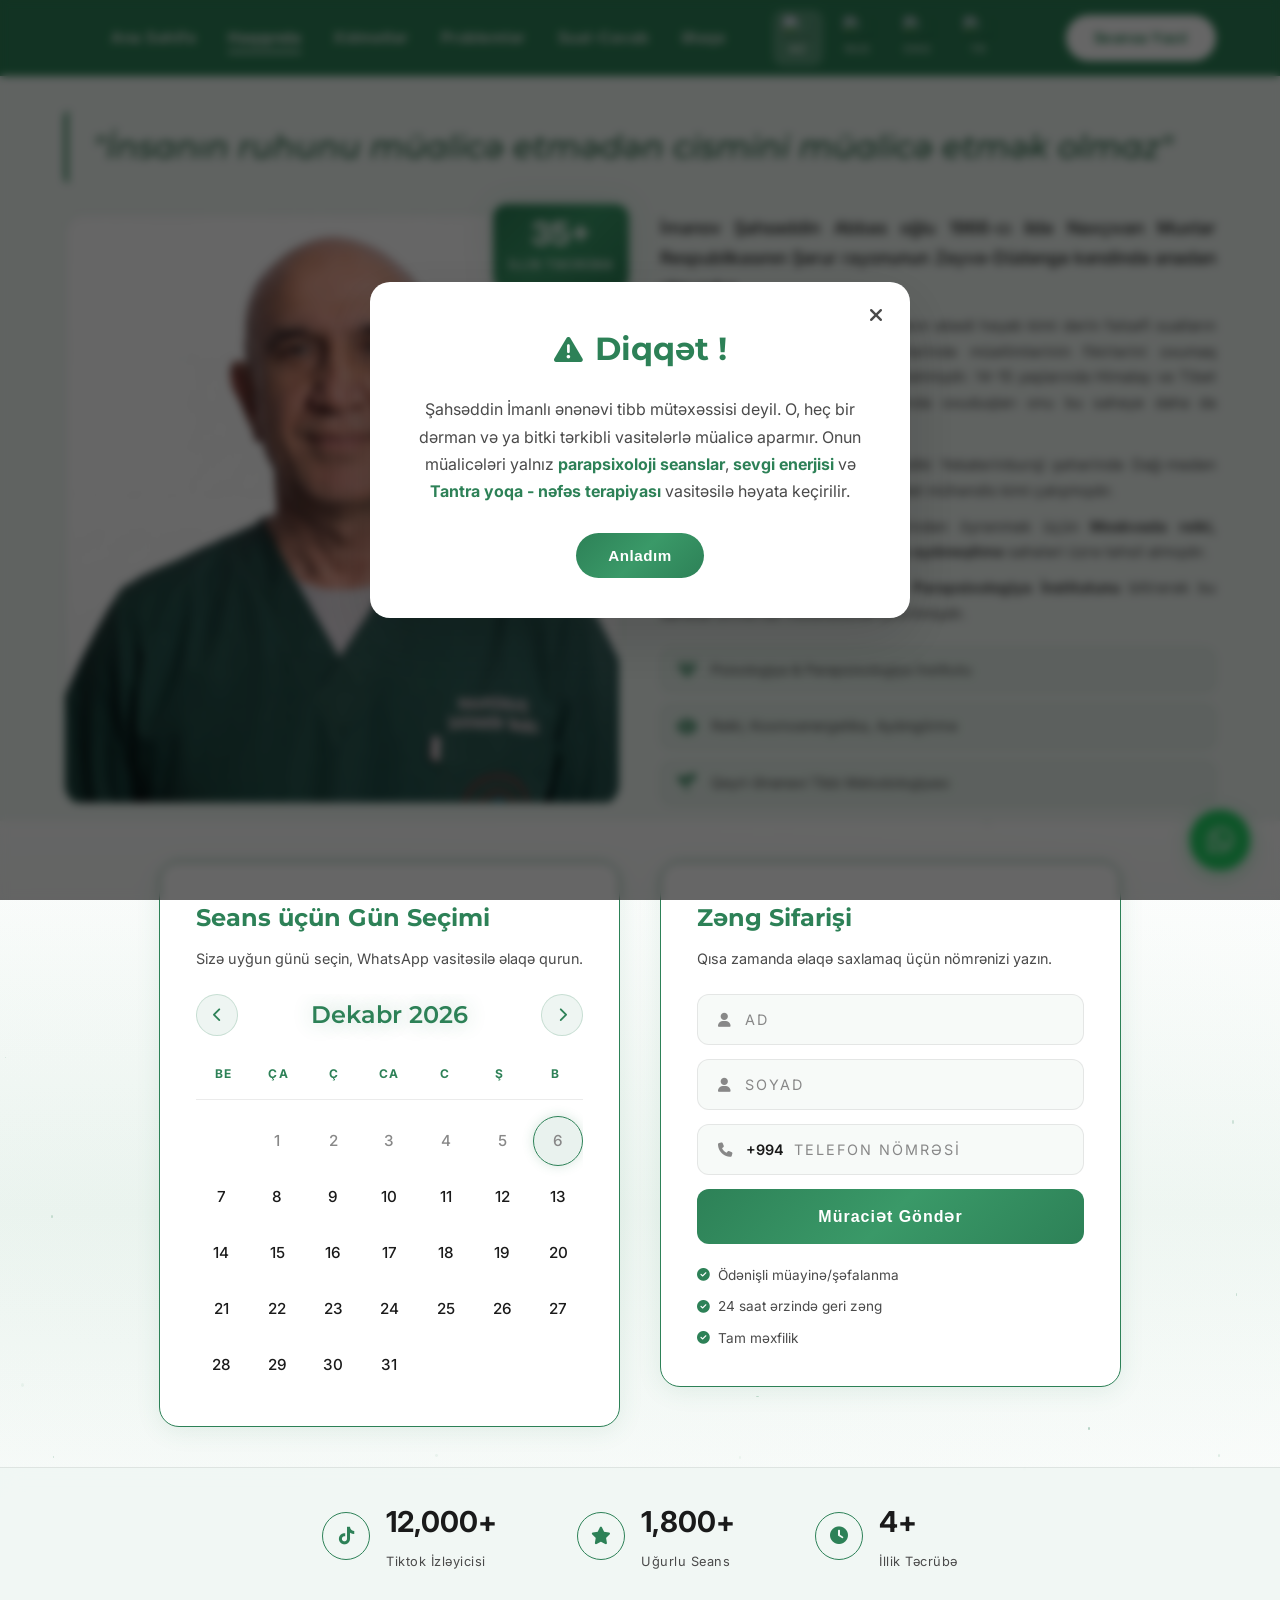
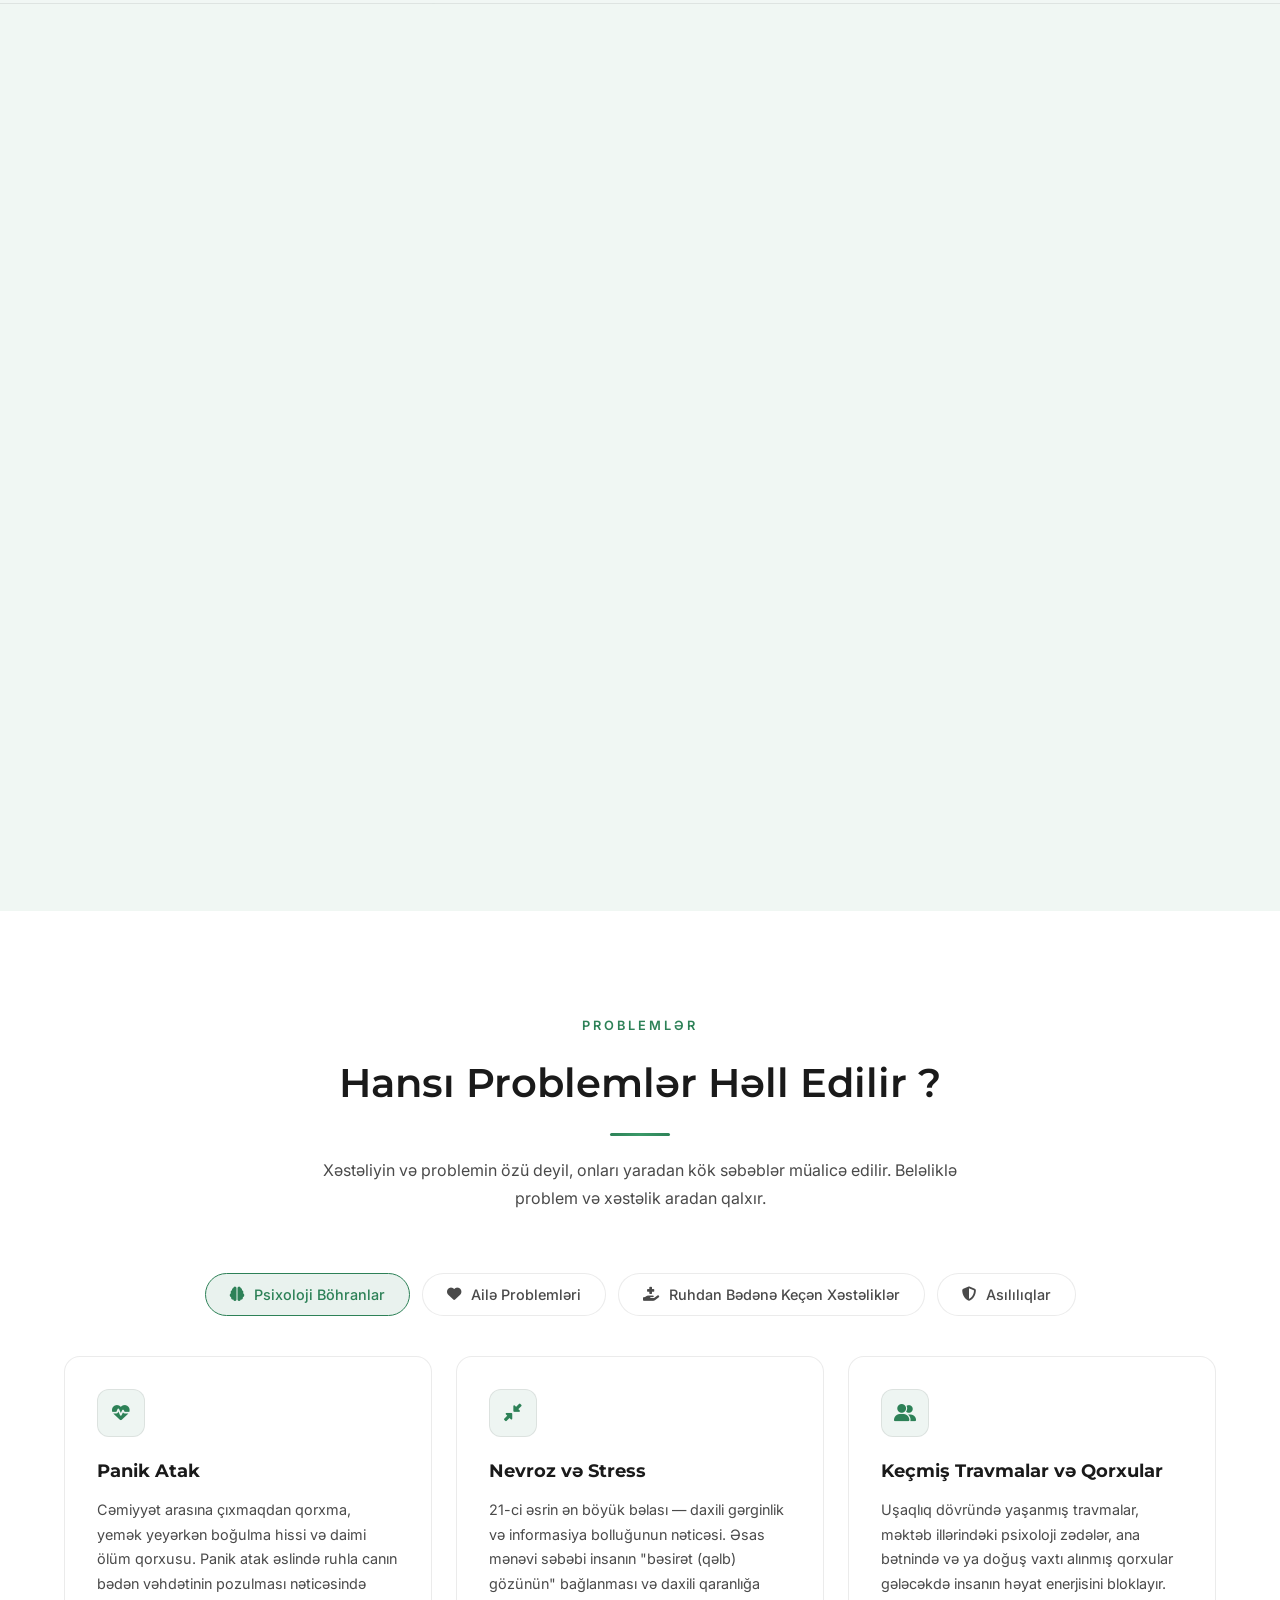
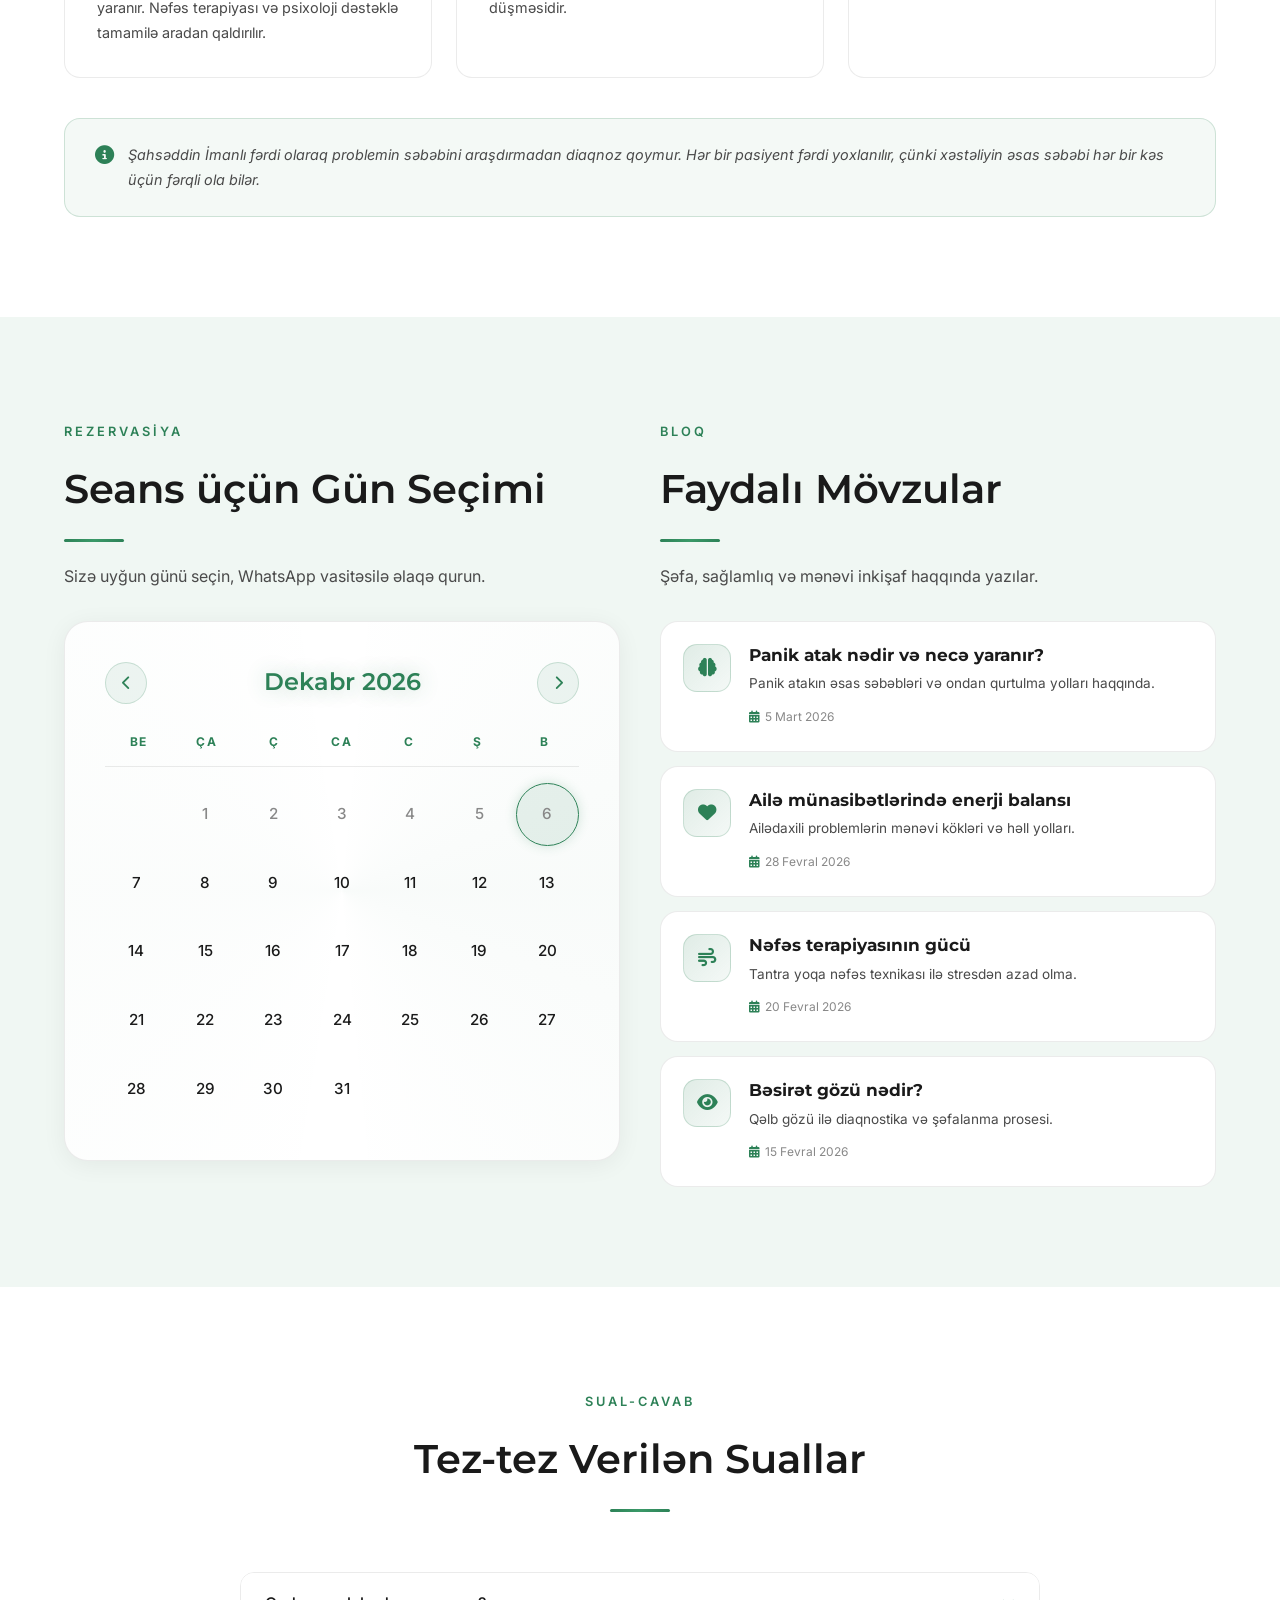
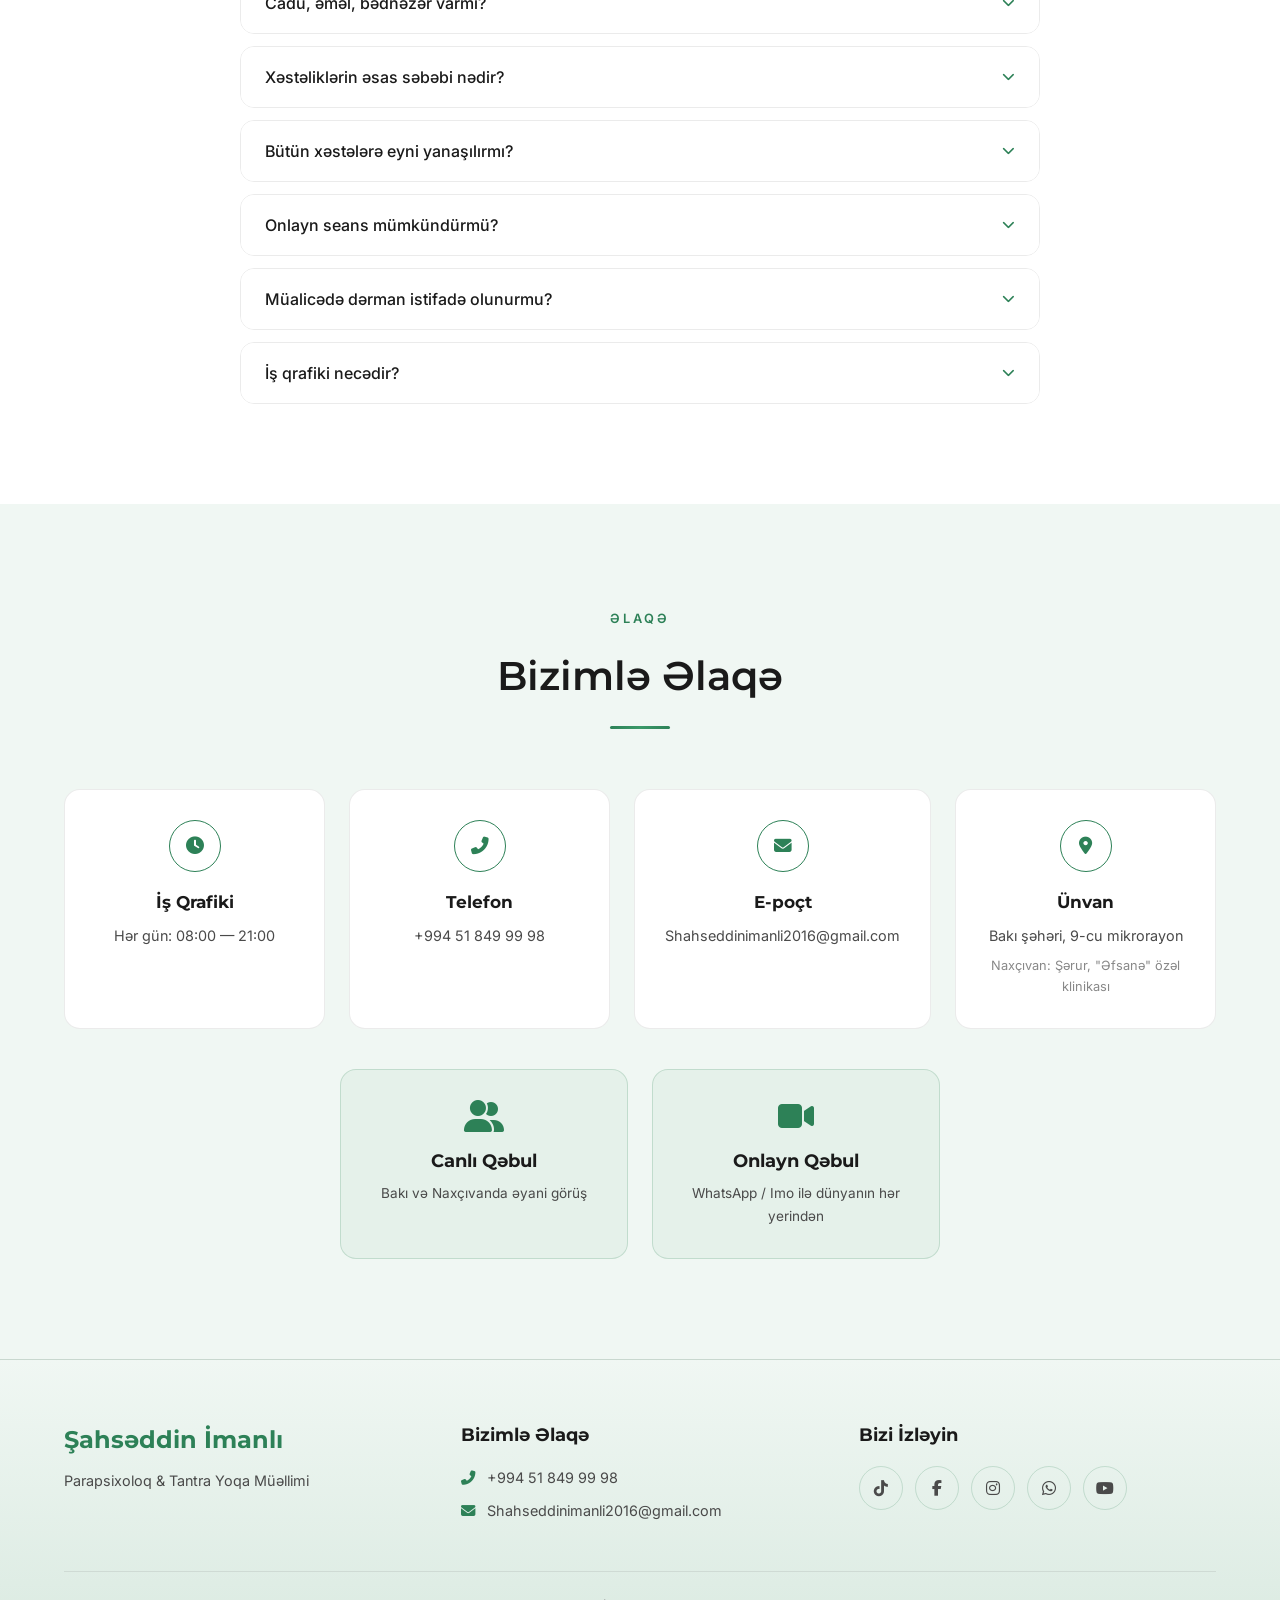
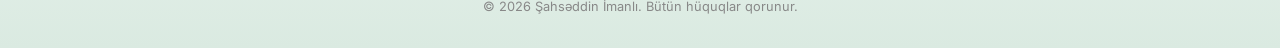
==== index.html @ 9c4740b6 "Fix hero layout: separate container and grid for proper alignment with about section Co-Authored-By:" ====
<!DOCTYPE html>
<html lang="az">
<head>
    <meta charset="UTF-8">
    <meta name="viewport" content="width=device-width, initial-scale=1.0">
    <title>Şahsəddin İmanlı | Parapsixoloq & Tantra Yoqa Müəllimi</title>
    <meta name="description" content="Şahsəddin İmanlı - Parapsixoloq, Psixoloq və Tantra Yoqa mütəxəssisi. İnsanın ruhunu müalicə etmədən cismini müalicə etmək olmaz.">
    <link rel="icon" type="image/png" href="esas-loqo.png">
    <link rel="preconnect" href="https://fonts.googleapis.com">
    <link rel="preconnect" href="https://fonts.gstatic.com" crossorigin>
    <link href="https://fonts.googleapis.com/css2?family=Montserrat:wght@400;500;600;700&family=Inter:wght@300;400;500;600;700&display=swap" rel="stylesheet">
    <link rel="stylesheet" href="https://cdnjs.cloudflare.com/ajax/libs/font-awesome/6.5.1/css/all.min.css">
    <link rel="stylesheet" href="style.css">
</head>
<body>

    <!-- Navbar -->
    <nav class="navbar" id="navbar">
        <div class="container navbar-content">
            <a href="#hero" class="navbar-logo"></a>
            <ul class="navbar-menu" id="navMenu">
                <li><a href="#hero" class="nav-link active" data-i18n="nav_home">Ana Səhifə</a></li>
                <li><a href="#about" class="nav-link" data-i18n="nav_about">Haqqında</a></li>
                <li><a href="#services" class="nav-link" data-i18n="nav_services">Xidmətlər</a></li>
                <li><a href="#problems" class="nav-link" data-i18n="nav_problems">Problemlər</a></li>
                <li><a href="#faq" class="nav-link" data-i18n="nav_faq">Sual-Cavab</a></li>
                <li><a href="#contact" class="nav-link" data-i18n="nav_contact">Əlaqə</a></li>
            </ul>
            <div class="navbar-socials">
                <a href="#" aria-label="TikTok"><i class="fab fa-tiktok"></i></a>
                <a href="#" aria-label="Facebook"><i class="fab fa-facebook-f"></i></a>
                <a href="#" aria-label="Instagram"><i class="fab fa-instagram"></i></a>
                <a href="https://wa.link/wcams9" target="_blank" aria-label="WhatsApp"><i class="fab fa-whatsapp"></i></a>
                <a href="#" aria-label="YouTube"><i class="fab fa-youtube"></i></a>
            </div>
            <!-- Language Switcher -->
            <div class="lang-switcher" id="langSwitcher">
                <div class="lang-option active" data-lang="az">
                    <img src="https://flagcdn.com/w40/az.png" alt="AZ">
                    <span>AZ</span>
                </div>
                <div class="lang-option" data-lang="ru">
                    <img src="https://flagcdn.com/w40/ru.png" alt="RU">
                    <span>RUS</span>
                </div>
                <div class="lang-option" data-lang="en">
                    <img src="https://flagcdn.com/w40/gb.png" alt="EN">
                    <span>ENG</span>
                </div>
                <div class="lang-option" data-lang="tr">
                    <img src="https://flagcdn.com/w40/tr.png" alt="TR">
                    <span>TR</span>
                </div>
            </div>
            <a href="https://wa.link/wcams9" target="_blank" class="btn-session" data-i18n="btn_session">Seansa Yazıl</a>
            <button class="hamburger" id="hamburger" aria-label="Menyu">
                <span></span>
                <span></span>
                <span></span>
            </button>
        </div>
    </nav>

    <!-- About Section -->
    <section class="section about" id="about">
        <div class="container">
            <div class="section-header about-quote-header">
                <p class="about-hero-quote" data-i18n-html="about_quote">"İnsanın ruhunu müalicə etmədən cismini müalicə etmək olmaz"</p>
            </div>
            <div class="about-content">
                <div class="about-image-col">
                    <div class="about-image-frame">
                        <img src="profil sekli 3.png" alt="Şahsəddin İmanlı">
                        <div class="about-image-decoration"></div>
                        <div class="about-badge">
                            <span class="badge-number">35+</span>
                            <span class="badge-text" data-i18n-html="badge_years">İllik Təcrübə</span>
                        </div>
                    </div>
                </div>
                <div class="about-text-col">
                    <p class="about-lead" data-i18n="about_lead">İmanov Şahsəddin Abbas oğlu 1966-cı ildə Naxçıvan Muxtar Respublikasının Şərur rayonunun Zeyvə-Düdəngə kəndində anadan olmuşdur.</p>
                    <p data-i18n="about_p1">Hələ 6-7 yaşlarından etibarən insanın əbədi həyatı kimi dərin fəlsəfi sualların axtarışında olmuşdur. Məktəb illərində müəllimlərinin fikirlərini oxumaq bacarığına malik olsa da, bunu gizlətmişdir. 14-15 yaşlarında Himalay və Tibet yoqlarının uzunömürlülüyü haqqında oxuduqları onu bu sahəyə daha da bağlamışdır.</p>
                    <p data-i18n="about_p2">Əvvəlcə Rusiyanın Sverdlovsk (indiki Yekaterinburq) şəhərində Dağ-mədən institutunda təhsil almış, qısa müddət mühəndis kimi çalışmışdır.</p>
                    <p data-i18n-html="about_p3">Daha sonra mənəvi elmləri dərindən öyrənmək üçün <strong>Moskvada reiki, kosmoenergetika, aydıngörmə və aydıneşitmə</strong> sahələri üzrə təhsil almışdır.</p>
                    <p data-i18n-html="about_p4">Nəhayət, <strong>Bakıda Psixologiya və Parapsixologiya İnstitutunu</strong> bitirərək bu sahədə universal mütəxəssisə çevrilmişdir.</p>
                    <div class="about-highlights">
                        <div class="highlight-item">
                            <span class="highlight-icon">Ψ</span>
                            <span data-i18n="highlight_1">Psixologiya & Parapsixologiya İnstitutu</span>
                        </div>
                        <div class="highlight-item">
                            <i class="fas fa-eye"></i>
                            <span data-i18n="highlight_2">Reiki, Kosmoenergetika, Aydıngörmə</span>
                        </div>
                        <div class="highlight-item">
                            <i class="fas fa-seedling"></i>
                            <span data-i18n="highlight_3">Qeyri-Ənənəvi Tibb Metodologiyası</span>
                        </div>
                    </div>
                </div>
            </div>
        </div>
    </section>

    <!-- Disclaimer Modal -->
    <div class="disclaimer-overlay" id="disclaimerOverlay">
        <div class="disclaimer-modal">
            <button class="disclaimer-close" id="disclaimerClose"><i class="fas fa-times"></i></button>
            <h3 class="disclaimer-title"><i class="fas fa-exclamation-triangle"></i> <span data-i18n="hero_attention">Diqqət !</span></h3>
            <p class="disclaimer-text" data-i18n-html="hero_text">Şahsəddin İmanlı ənənəvi tibb mütəxəssisi deyil. O, heç bir dərman və ya bitki tərkibli vasitələrlə müalicə aparmır. Onun müalicələri yalnız <strong>parapsixoloji seanslar</strong>, <strong>sevgi enerjisi</strong> və <strong>Tantra yoqa - nəfəs terapiyası</strong> vasitəsilə həyata keçirilir.</p>
            <button class="btn btn-primary disclaimer-accept" id="disclaimerAccept"><span data-i18n="disclaimer_accept">Anladım</span></button>
        </div>
    </div>

    <!-- Hero Section -->
    <section class="hero" id="hero">
        <div class="hero-particles" id="particles"></div>
        <div class="container">
            <div class="hero-content">
            <div class="hero-text">
                <div class="hero-calendar-box animate-fade-up">
                    <h3 class="hero-form-title" data-i18n="reservation_title">Seans üçün Gün Seçimi</h3>
                    <p class="hero-form-desc" data-i18n="reservation_desc">Sizə uyğun günü seçin, WhatsApp vasitəsilə əlaqə qurun.</p>
                    <div class="calendar-wrapper hero-calendar">
                        <div class="calendar-header">
                            <button class="calendar-nav" id="heroCalendarPrev"><i class="fas fa-chevron-left"></i></button>
                            <h3 class="calendar-month" id="heroCalendarMonth"></h3>
                            <button class="calendar-nav" id="heroCalendarNext"><i class="fas fa-chevron-right"></i></button>
                        </div>
                        <div class="calendar-weekdays" id="heroCalendarWeekdays">
                            <span data-i18n="cal_mon">BE</span><span data-i18n="cal_tue">ÇA</span><span data-i18n="cal_wed">Ç</span><span data-i18n="cal_thu">CA</span><span data-i18n="cal_fri">C</span><span data-i18n="cal_sat">Ş</span><span data-i18n="cal_sun">B</span>
                        </div>
                        <div class="calendar-days" id="heroCalendarDays"></div>
                    </div>
                </div>
            </div>
            <div class="hero-form animate-fade-up">
                <h3 class="hero-form-title" data-i18n="hero_form_title">Zəng Sifarişi</h3>
                <p class="hero-form-desc" data-i18n="hero_form_desc">Qısa zamanda əlaqə saxlamaq üçün nömrənizi yazın.</p>
                <form class="hero-call-form" id="heroCallForm">
                    <div class="form-group">
                        <div class="input-icon"><i class="fas fa-user"></i></div>
                        <input type="text" name="ad" data-i18n-placeholder="placeholder_name" placeholder="AD" required>
                    </div>
                    <div class="form-group">
                        <div class="input-icon"><i class="fas fa-user"></i></div>
                        <input type="text" name="soyad" data-i18n-placeholder="placeholder_surname" placeholder="SOYAD" required>
                    </div>
                    <div class="form-group">
                        <div class="input-icon"><i class="fas fa-phone"></i></div>
                        <div class="phone-input">
                            <span class="phone-prefix">+994</span>
                            <input type="tel" name="telefon" data-i18n-placeholder="placeholder_phone" placeholder="TELEFON NÖMRƏSİ" required>
                        </div>
                    </div>
                    <button type="submit" class="btn btn-gold btn-full" data-i18n="btn_submit">Müraciət Göndər</button>
                </form>
                <div class="hero-form-features">
                    <span><i class="fas fa-check-circle"></i> <span data-i18n="form_feat_1">Ödənişli müayinə/şəfalanma</span></span>
                    <span><i class="fas fa-check-circle"></i> <span data-i18n="form_feat_2">24 saat ərzində geri zəng</span></span>
                    <span><i class="fas fa-check-circle"></i> <span data-i18n="form_feat_3">Tam məxfilik</span></span>
                </div>
            </div>
            </div>
        </div>
        <!-- Stats -->
        <div class="stats-bar">
            <div class="container stats-content">
                <div class="stat-item animate-fade-up">
                    <div class="stat-icon"><i class="fab fa-tiktok"></i></div>
                    <div class="stat-info">
                        <div class="stat-number-row"><span class="stat-number" data-target="100000">0</span><span class="stat-suffix">+</span></div>
                        <span class="stat-label" data-i18n="stat_tiktok">Tiktok İzləyicisi</span>
                    </div>
                </div>
                <div class="stat-item animate-fade-up delay-1">
                    <div class="stat-icon"><i class="fas fa-star"></i></div>
                    <div class="stat-info">
                        <div class="stat-number-row"><span class="stat-number" data-target="15000">0</span><span class="stat-suffix">+</span></div>
                        <span class="stat-label" data-i18n="stat_sessions">Uğurlu Seans</span>
                    </div>
                </div>
                <div class="stat-item animate-fade-up delay-2">
                    <div class="stat-icon"><i class="fas fa-clock"></i></div>
                    <div class="stat-info">
                        <div class="stat-number-row"><span class="stat-number" data-target="35">0</span><span class="stat-suffix">+</span></div>
                        <span class="stat-label" data-i18n="stat_experience">İllik Təcrübə</span>
                    </div>
                </div>
            </div>
        </div>
    </section>


    <!-- Services Section -->
    <section class="section services" id="services">
        <div class="container">
            <div class="section-header">
                <span class="section-tag" data-i18n="services_tag">Xidmətlər</span>
                <h2 class="section-title" data-i18n="services_title">Müayinə və Müalicə</h2>
                <div class="section-line"></div>
                <p class="section-desc" data-i18n="services_desc">Şahsəddin İmanlı insan orqanizminə üç hissədən ibarət sistem kimi yanaşır:</p>
                <p class="section-desc" data-i18n-html="services_desc2"><strong>Ruh</strong>, <strong>Can</strong> və <strong>Bədən</strong>. Əvvəlcə bəsirət gözü ilə müayinə/diaqnostika aparılır. Ruhun, canın və bədənin problemləri araşdırılır. Daha sonra isə problemləri aradan qaldırmaq üçün şəfa-müalicə seansları təklif olunur. Müalicələr bəsirət gözü ilə aparılır. Ona qəlb gözü də deyirlər.</p>
            </div>
            <div class="services-grid">
                <div class="service-card">
                    <div class="service-icon">
                        <i class="fas fa-spa"></i>
                    </div>
                    <h3 data-i18n="service_1_title">Tantra Yoqa & Nəfəs Terapiyası</h3>
                    <p data-i18n="service_1_desc">Ruhu və canı bədənə bağlayan əsas vasitə nəfəsdir. Nəfəsi idarə etməklə insan bütün bədəninə nəzarət edə, qorxu və blokları aça bilər.</p>
                    <div class="service-glow"></div>
                </div>
                <div class="service-card">
                    <div class="service-icon">
                        <img src="icon 2.png" alt="Çakra" class="service-img-icon">
                    </div>
                    <h3 data-i18n="service_2_title">Çakraların Açılması</h3>
                    <p data-i18n="service_2_desc">Bədəndəki enerji mərkəzləri (çakralar) üzərində işləyirik. Xüsusilə 6-cı çakra — "Bəsirət gözü" və 7-ci çakra — "Tac çakra" (Allahla rabitə) üzərində mənəvi təmizlənmə aparılır.</p>
                    <div class="service-glow"></div>
                </div>
                <div class="service-card">
                    <div class="service-icon">
                        <i class="fas fa-yin-yang"></i>
                    </div>
                    <h3 data-i18n="service_3_title">Səbəb-Nəticə Qanunu</h3>
                    <p data-i18n="service_3_desc">Həyatda təsadüf yoxdur. Bütün xəstəliklərin və uğursuzluqların əsasında Allahla rabitənin qırılması, ailədaxili münaqişələr və genetik problemlər dayanır.</p>
                    <div class="service-glow"></div>
                </div>
            </div>
        </div>
    </section>

    <!-- Problems Section -->
    <section class="section problems" id="problems">
        <div class="container">
            <div class="section-header">
                <span class="section-tag" data-i18n="problems_tag">Problemlər</span>
                <h2 class="section-title" data-i18n="problems_title">Hansı Problemlər Həll Edilir ?</h2>
                <div class="section-line"></div>
                <p class="section-desc" data-i18n="problems_desc">Xəstəliyin və problemin özü deyil, onları yaradan kök səbəblər müalicə edilir. Beləliklə problem və xəstəlik aradan qalxır.</p>
            </div>

            <!-- Problem Category Tabs -->
            <div class="problem-tabs">
                <button class="problem-tab active" data-tab="psixoloji">
                    <i class="fas fa-brain"></i>
                    <span data-i18n="tab_psixoloji">Psixoloji Böhranlar</span>
                </button>
                <button class="problem-tab" data-tab="aile">
                    <i class="fas fa-heart"></i>
                    <span data-i18n="tab_aile">Ailə Problemləri</span>
                </button>
                <button class="problem-tab" data-tab="xestelik">
                    <i class="fas fa-hand-holding-medical"></i>
                    <span data-i18n="tab_xestelik">Ruhdan Bədənə Keçən Xəstəliklər</span>
                </button>
                <button class="problem-tab" data-tab="asililiq">
                    <i class="fas fa-shield-alt"></i>
                    <span data-i18n="tab_asililiq">Asılılıqlar</span>
                </button>
            </div>

            <!-- Tab Contents -->
            <div class="problem-content active" id="tab-psixoloji">
                <div class="problem-cards">
                    <div class="problem-card">
                        <div class="problem-card-icon"><i class="fas fa-heartbeat"></i></div>
                        <h4 data-i18n="problem_panik_title">Panik Atak</h4>
                        <p data-i18n="problem_panik_desc">Cəmiyyət arasına çıxmaqdan qorxma, yemək yeyərkən boğulma hissi və daimi ölüm qorxusu. Panik atak əslində ruhla canın bədən vəhdətinin pozulması nəticəsində yaranır. Nəfəs terapiyası və psixoloji dəstəklə tamamilə aradan qaldırılır.</p>
                    </div>
                    <div class="problem-card">
                        <div class="problem-card-icon"><i class="fas fa-compress-alt"></i></div>
                        <h4 data-i18n="problem_nevroz_title">Nevroz və Stress</h4>
                        <p data-i18n="problem_nevroz_desc">21-ci əsrin ən böyük bəlası — daxili gərginlik və informasiya bolluğunun nəticəsi. Əsas mənəvi səbəbi insanın "bəsirət (qəlb) gözünün" bağlanması və daxili qaranlığa düşməsidir.</p>
                    </div>
                    <div class="problem-card">
                        <div class="problem-card-icon"><i class="fas fa-user-friends"></i></div>
                        <h4 data-i18n="problem_travma_title">Keçmiş Travmalar və Qorxular</h4>
                        <p data-i18n="problem_travma_desc">Uşaqlıq dövründə yaşanmış travmalar, məktəb illərindəki psixoloji zədələr, ana bətnində və ya doğuş vaxtı alınmış qorxular gələcəkdə insanın həyat enerjisini bloklayır.</p>
                    </div>
                </div>
            </div>

            <div class="problem-content" id="tab-aile">
                <div class="problem-cards">
                    <div class="problem-card">
                        <div class="problem-card-icon"><i class="fas fa-heart-broken"></i></div>
                        <h4 data-i18n="problem_xeyanet_title">Xəyanət və Evdən Uzaqlaşma</h4>
                        <p data-i18n="problem_xeyanet_desc">Kişilərin xəyanətinin arxasında evdəki psixoloji təzyiq, dəyər görməmək, cinsi soyuqluq və məsuliyyətdən qaçış dayanır. Bəzən qadın şüuraltı olaraq kişini evdən itələyir. Biz bu energetik boşluqları aradan qaldırırıq.</p>
                    </div>
                    <div class="problem-card">
                        <div class="problem-card-icon"><i class="fas fa-users"></i></div>
                        <h4 data-i18n="problem_qaynana_title">Qaynana-Gəlin Münaqişələri</h4>
                        <p data-i18n="problem_qaynana_desc">Gəlinin öz anası ilə olan uşaqlıq travmalarının gələcəyə daşınması, qaynananın hegemonluq meyli və sərhədlərin aşılması nəticəsində yaranan enerji konfliktidir.</p>
                    </div>
                    <div class="problem-card">
                        <div class="problem-card-icon"><i class="fas fa-eye"></i></div>
                        <h4 data-i18n="problem_guvensizlik_title">Güvənsizlik və Qısqanclıq</h4>
                        <p data-i18n="problem_guvensizlik_desc">Həyat yoldaşının telefonunu yoxlamaq kimi hallar əslində itirmək qorxusundan, uşaqlıq travmalarından və daxili özgüvənsizlikdən irəli gəlir.</p>
                    </div>
                    <div class="problem-card">
                        <div class="problem-card-icon"><i class="fas fa-baby"></i></div>
                        <h4 data-i18n="problem_usaq_title">Uşaqların Psixologiyası</h4>
                        <p data-i18n="problem_usaq_desc">Valideynlərin uşaqların yanında mübahisə etməsi, aqressiv davranması uşaqların gələcək həyatını və daxili dünyasını məhv edir.</p>
                    </div>
                </div>
            </div>

            <div class="problem-content" id="tab-xestelik">
                <div class="problem-cards">
                    <div class="problem-card">
                        <div class="problem-card-icon"><i class="fas fa-user-injured"></i></div>
                        <h4 data-i18n="problem_osteo_title">Osteoxondroz</h4>
                        <p data-i18n="problem_osteo_desc">Boyun, kürək, bel ağrıları — parapsixologiyaya görə sinirlərin paslanmasıdır. Boyun və çiyin ağrıları insanın həyatın yükünü təkbaşına daşımasından yaranır.</p>
                    </div>
                    <div class="problem-card">
                        <div class="problem-card-icon"><i class="fas fa-shoe-prints"></i></div>
                        <h4 data-i18n="problem_ayaq_title">Ayaq və Oynaq Ağrıları</h4>
                        <p data-i18n="problem_ayaq_desc">Sol ayaqdakı keyimələr qadın cinsi ilə, sağ ayaq isə kişi cinsi ilə rabitənin pozulmasını göstərir. Ayaq ağrıları insanın qabağa getmək istəməməsi ilə bağlıdır.</p>
                    </div>
                    <div class="problem-card">
                        <div class="problem-card-icon"><i class="fas fa-diagnoses"></i></div>
                        <h4 data-i18n="problem_mede_title">Mədə-Bağırsaq Xəstəlikləri</h4>
                        <p data-i18n="problem_mede_desc">Mədə ağrıları, xoralar sadəcə yediklərimizdən deyil, "həzm edə bilmədiyimiz" fikirlərdən, stressdən və informasiya bolluğundan yaranır.</p>
                    </div>
                    <div class="problem-card">
                        <div class="problem-card-icon"><i class="fas fa-comment-slash"></i></div>
                        <h4 data-i18n="problem_zob_title">Zob və Boğaz Problemləri</h4>
                        <p data-i18n="problem_zob_desc">İnsanın öz fikrini, sözünü içində boğması, sözünü vaxtında deyə bilməməsi nəticəsində boğaz çakrasında yaranan düyünlərdir.</p>
                    </div>
                    <div class="problem-card">
                        <div class="problem-card-icon"><i class="fas fa-hand-holding-heart"></i></div>
                        <h4 data-i18n="problem_onko_title">Onkoloji Xəstəliklər və Mastopatiya</h4>
                        <p data-i18n="problem_onko_desc">İllərlə içəridə yığılıb qalan qorxu, həsəd, paxıllıq, kin, nifrət və bağışlaya bilməmək duyğusu. İlahi enerji və çakraların təmizlənməsi ilə bədəndəki düyünlərin yox olmasına kömək edirik.</p>
                    </div>
                    <div class="problem-card">
                        <div class="problem-card-icon"><i class="fas fa-low-vision"></i></div>
                        <h4 data-i18n="problem_goz_title">Göz Problemləri</h4>
                        <p data-i18n="problem_goz_desc">Gözlərdə yaranan problemlər əksər hallarda insanın ətrafı görmək istəməməsi və reallıqdan qaçması ilə əlaqədar psixoloji haldır.</p>
                    </div>
                </div>
            </div>

            <div class="problem-content" id="tab-asililiq">
                <div class="problem-cards">
                    <div class="problem-card full-width">
                        <div class="problem-card-icon"><i class="fas fa-wine-bottle"></i></div>
                        <h4 data-i18n="problem_asililiq_title">Zərərli Vərdişlər və Asılılıqlar</h4>
                        <p data-i18n="problem_asililiq_desc">İçki, qumar, siqaret və digər asılılıqlar əslində insanın zəif iradəsindən, həyatla üzləşmək istəməməsindən və məsuliyyətdən qaçışından qaynaqlanır. Biz mənəvi dəstək və terapiya ilə bu qaçışın səbəblərini aradan qaldırır, insanı öz real gücü və iradəsi ilə tanış edirik.</p>
                    </div>
                </div>
            </div>

            <div class="problem-disclaimer">
                <i class="fas fa-info-circle"></i>
                <p data-i18n="problem_disclaimer">Şahsəddin İmanlı fərdi olaraq problemin səbəbini araşdırmadan diaqnoz qoymur. Hər bir pasiyent fərdi yoxlanılır, çünki xəstəliyin əsas səbəbi hər bir kəs üçün fərqli ola bilər.</p>
            </div>
        </div>
    </section>

    <!-- Session Booking & Blog Section -->
    <section class="section call-request" id="call-request">
        <div class="container">
            <div class="calendar-blog-grid">
                <!-- Sol: Təqvim -->
                <div class="calendar-side">
                    <div class="section-header" style="text-align:left;">
                        <span class="section-tag" data-i18n="reservation_tag">Rezervasiya</span>
                        <h2 class="section-title" data-i18n="reservation_title">Seans üçün Gün Seçimi</h2>
                        <div class="section-line" style="margin-left:0;"></div>
                        <p class="section-desc" data-i18n="reservation_desc">Sizə uyğun günü seçin, WhatsApp vasitəsilə əlaqə qurun.</p>
                    </div>
                    <div class="calendar-wrapper">
                        <div class="calendar-header">
                            <button class="calendar-nav" id="calendarPrev"><i class="fas fa-chevron-left"></i></button>
                            <h3 class="calendar-month" id="calendarMonth"></h3>
                            <button class="calendar-nav" id="calendarNext"><i class="fas fa-chevron-right"></i></button>
                        </div>
                        <div class="calendar-weekdays" id="calendarWeekdays">
                            <span data-i18n="cal_mon">BE</span><span data-i18n="cal_tue">ÇA</span><span data-i18n="cal_wed">Ç</span><span data-i18n="cal_thu">CA</span><span data-i18n="cal_fri">C</span><span data-i18n="cal_sat">Ş</span><span data-i18n="cal_sun">B</span>
                        </div>
                        <div class="calendar-days" id="calendarDays"></div>
                    </div>
                </div>
                <!-- Sağ: Bloq -->
                <div class="blog-side">
                    <div class="section-header" style="text-align:left;">
                        <span class="section-tag" data-i18n="blog_tag">Bloq</span>
                        <h2 class="section-title" data-i18n="blog_title">Faydalı Mövzular</h2>
                        <div class="section-line" style="margin-left:0;"></div>
                        <p class="section-desc" data-i18n="blog_desc">Şəfa, sağlamlıq və mənəvi inkişaf haqqında yazılar.</p>
                    </div>
                    <div class="blog-list">
                        <a href="#" class="blog-card">
                            <div class="blog-card-icon"><i class="fas fa-brain"></i></div>
                            <div class="blog-card-content">
                                <h4 data-i18n="blog_1_title">Panik atak nədir və necə yaranır?</h4>
                                <p data-i18n="blog_1_desc">Panik atakın əsas səbəbləri və ondan qurtulma yolları haqqında.</p>
                                <span class="blog-date"><i class="fas fa-calendar-alt"></i> 5 Mart 2026</span>
                            </div>
                            <span class="blog-card-arrow"><i class="fas fa-arrow-right"></i></span>
                        </a>
                        <a href="#" class="blog-card">
                            <div class="blog-card-icon"><i class="fas fa-heart"></i></div>
                            <div class="blog-card-content">
                                <h4 data-i18n="blog_2_title">Ailə münasibətlərində enerji balansı</h4>
                                <p data-i18n="blog_2_desc">Ailədaxili problemlərin mənəvi kökləri və həll yolları.</p>
                                <span class="blog-date"><i class="fas fa-calendar-alt"></i> 28 Fevral 2026</span>
                            </div>
                            <span class="blog-card-arrow"><i class="fas fa-arrow-right"></i></span>
                        </a>
                        <a href="#" class="blog-card">
                            <div class="blog-card-icon"><i class="fas fa-wind"></i></div>
                            <div class="blog-card-content">
                                <h4 data-i18n="blog_3_title">Nəfəs terapiyasının gücü</h4>
                                <p data-i18n="blog_3_desc">Tantra yoqa nəfəs texnikası ilə stresdən azad olma.</p>
                                <span class="blog-date"><i class="fas fa-calendar-alt"></i> 20 Fevral 2026</span>
                            </div>
                            <span class="blog-card-arrow"><i class="fas fa-arrow-right"></i></span>
                        </a>
                        <a href="#" class="blog-card">
                            <div class="blog-card-icon"><i class="fas fa-eye"></i></div>
                            <div class="blog-card-content">
                                <h4 data-i18n="blog_4_title">Bəsirət gözü nədir?</h4>
                                <p data-i18n="blog_4_desc">Qəlb gözü ilə diaqnostika və şəfalanma prosesi.</p>
                                <span class="blog-date"><i class="fas fa-calendar-alt"></i> 15 Fevral 2026</span>
                            </div>
                            <span class="blog-card-arrow"><i class="fas fa-arrow-right"></i></span>
                        </a>
                    </div>
                </div>
            </div>
        </div>
    </section>

    <!-- FAQ Section -->
    <section class="section faq" id="faq">
        <div class="container">
            <div class="section-header">
                <span class="section-tag" data-i18n="faq_tag">Sual-Cavab</span>
                <h2 class="section-title" data-i18n="faq_title">Tez-tez Verilən Suallar</h2>
                <div class="section-line"></div>
            </div>
            <div class="faq-grid">
                <div class="faq-item">
                    <button class="faq-question">
                        <span data-i18n="faq_q1">Cadu, əməl, bədnəzər varmı?</span>
                        <i class="fas fa-chevron-down"></i>
                    </button>
                    <div class="faq-answer">
                        <p data-i18n-html="faq_a1">Şahsəddin bəy bunları qətiyyətlə rədd edir. O bildirir ki, bunlar illüziyadır, insanın özünü təlqin etməsidir (hipnozdur). Bundan qorunmağın tək yolu <strong>"Lə İlahə İlləllah"</strong> zikridir.</p>
                    </div>
                </div>
                <div class="faq-item">
                    <button class="faq-question">
                        <span data-i18n="faq_q2">Xəstəliklərin əsas səbəbi nədir?</span>
                        <i class="fas fa-chevron-down"></i>
                    </button>
                    <div class="faq-answer">
                        <p data-i18n-html="faq_a2">Xəstəliyin kökündə nifrət, kin, paxıllıq, bağışlaya bilməmək və ən əsası <strong>"Allahla rabitənin pozulması"</strong> dayanır.</p>
                    </div>
                </div>
                <div class="faq-item">
                    <button class="faq-question">
                        <span data-i18n="faq_q3">Bütün xəstələrə eyni yanaşılırmı?</span>
                        <i class="fas fa-chevron-down"></i>
                    </button>
                    <div class="faq-answer">
                        <p data-i18n="faq_a3">Hər insanın problemi barmaq izi kimi fərdi və fərqlidir. Tək xəstənin özü yox, onun genetikası və ailə üzvləri də araşdırılır.</p>
                    </div>
                </div>
                <div class="faq-item">
                    <button class="faq-question">
                        <span data-i18n="faq_q4">Onlayn seans mümkündürmü?</span>
                        <i class="fas fa-chevron-down"></i>
                    </button>
                    <div class="faq-answer">
                        <p data-i18n-html="faq_a4">Bəli, dünyanın istənilən yerindən <strong>WhatsApp</strong> və ya <strong>Imo</strong> vasitəsilə onlayn qəbul mümkündür. Enerji məsafə tanımır.</p>
                    </div>
                </div>
                <div class="faq-item">
                    <button class="faq-question">
                        <span data-i18n="faq_q5">Müalicədə dərman istifadə olunurmu?</span>
                        <i class="fas fa-chevron-down"></i>
                    </button>
                    <div class="faq-answer">
                        <p data-i18n="faq_a5">Xeyr, heç bir dərman və ya bitki tərkibli vasitə istifadə edilmir. Şəfalanma yalnız parapsixoloji seanslar, sevgi enerjisi və Tantra yoqa (nəfəs terapiyası) vasitəsilə həyata keçirilir.</p>
                    </div>
                </div>
                <div class="faq-item">
                    <button class="faq-question">
                        <span data-i18n="faq_q6">İş qrafiki necədir?</span>
                        <i class="fas fa-chevron-down"></i>
                    </button>
                    <div class="faq-answer">
                        <p data-i18n-html="faq_a6">Hər gün səhər <strong>08:00</strong>-dən axşam <strong>21:00</strong>-a qədər qəbul aparılır. Həm canlı (əyani), həm də onlayn qəbul mövcuddur.</p>
                    </div>
                </div>
            </div>
        </div>
    </section>

    <!-- Contact Section -->
    <section class="section contact" id="contact">
        <div class="container">
            <div class="section-header">
                <span class="section-tag" data-i18n="contact_tag">Əlaqə</span>
                <h2 class="section-title" data-i18n="contact_title">Bizimlə Əlaqə</h2>
                <div class="section-line"></div>
            </div>
            <div class="contact-grid">
                <div class="contact-card">
                    <div class="contact-icon"><i class="fas fa-clock"></i></div>
                    <h4 data-i18n="contact_schedule_title">İş Qrafiki</h4>
                    <p data-i18n="contact_schedule">Hər gün: 08:00 — 21:00</p>
                </div>
                <div class="contact-card">
                    <div class="contact-icon"><i class="fas fa-phone-alt"></i></div>
                    <h4 data-i18n="contact_phone_title">Telefon</h4>
                    <p><a href="tel:+994518499998">+994 51 849 99 98</a></p>
                </div>
                <div class="contact-card">
                    <div class="contact-icon"><i class="fas fa-envelope"></i></div>
                    <h4 data-i18n="contact_email_title">E-poçt</h4>
                    <p><a href="mailto:Shahseddinimanli2016@gmail.com">Shahseddinimanli2016@gmail.com</a></p>
                </div>
                <div class="contact-card">
                    <div class="contact-icon"><i class="fas fa-map-marker-alt"></i></div>
                    <h4 data-i18n="contact_address_title">Ünvan</h4>
                    <p data-i18n="contact_address">Bakı şəhəri, 9-cu mikrorayon</p>
                    <p class="contact-sub" data-i18n="contact_address_sub">Naxçıvan: Şərur, "Əfsanə" özəl klinikası</p>
                </div>
            </div>
            <div class="contact-formats">
                <div class="format-card">
                    <i class="fas fa-user-friends"></i>
                    <h4 data-i18n="contact_live">Canlı Qəbul</h4>
                    <p data-i18n="contact_live_desc">Bakı və Naxçıvanda əyani görüş</p>
                </div>
                <div class="format-card">
                    <i class="fas fa-video"></i>
                    <h4 data-i18n="contact_online">Onlayn Qəbul</h4>
                    <p data-i18n="contact_online_desc">WhatsApp / Imo ilə dünyanın hər yerindən</p>
                </div>
            </div>
        </div>
    </section>

    <!-- Footer -->
    <footer class="footer">
        <div class="container">
            <div class="footer-content">
                <div class="footer-brand">
                    <h3>Şahsəddin İmanlı</h3>
                    <p data-i18n="footer_subtitle">Parapsixoloq & Tantra Yoqa Müəllimi</p>
                </div>
                <div class="footer-contact">
                    <h4 data-i18n="footer_contact">Bizimlə Əlaqə</h4>
                    <p><i class="fas fa-phone-alt"></i> +994 51 849 99 98</p>
                    <p><i class="fas fa-envelope"></i> Shahseddinimanli2016@gmail.com</p>
                </div>
                <div class="footer-social">
                    <h4 data-i18n="footer_follow">Bizi İzləyin</h4>
                    <div class="social-links">
                        <a href="#" class="social-link" aria-label="TikTok"><i class="fab fa-tiktok"></i></a>
                        <a href="#" class="social-link" aria-label="Facebook"><i class="fab fa-facebook-f"></i></a>
                        <a href="#" class="social-link" aria-label="Instagram"><i class="fab fa-instagram"></i></a>
                        <a href="https://wa.link/wcams9" class="social-link" aria-label="WhatsApp" target="_blank"><i class="fab fa-whatsapp"></i></a>
                        <a href="#" class="social-link" aria-label="YouTube"><i class="fab fa-youtube"></i></a>
                    </div>
                </div>
            </div>
            <div class="footer-bottom">
                <p data-i18n-html="footer_rights">&copy; 2026 Şahsəddin İmanlı. Bütün hüquqlar qorunur.</p>
            </div>
        </div>
    </footer>

    <!-- Floating WhatsApp Button -->
    <a href="https://wa.link/wcams9" target="_blank" class="whatsapp-float" aria-label="WhatsApp ilə əlaqə">
        <i class="fab fa-whatsapp"></i>
        <span class="whatsapp-pulse"></span>
        <span class="whatsapp-pulse delay"></span>
    </a>

    <script src="translations.js"></script>
    <script src="script.js"></script>
</body>
</html>
---- style.css ----
/* ============================================
   ŞAHSƏDDIN İMANLI — Premium Website
   ============================================ */

/* === DISCLAIMER MODAL === */
.disclaimer-overlay {
    position: fixed;
    top: 0;
    left: 0;
    width: 100%;
    height: 100%;
    background: rgba(0, 0, 0, 0.6);
    backdrop-filter: blur(4px);
    z-index: 10000;
    display: flex;
    align-items: center;
    justify-content: center;
    padding: 20px;
}

.disclaimer-overlay.hidden {
    display: none;
}

.disclaimer-modal {
    background: var(--bg-card, #ffffff);
    border-radius: 20px;
    padding: 40px;
    max-width: 540px;
    width: 100%;
    text-align: center;
    position: relative;
    box-shadow: 0 20px 60px rgba(0, 0, 0, 0.15);
    animation: disclaimerFadeIn 0.4s ease;
}

@keyframes disclaimerFadeIn {
    from { opacity: 0; transform: scale(0.9) translateY(20px); }
    to { opacity: 1; transform: scale(1) translateY(0); }
}

.disclaimer-close {
    position: absolute;
    top: 16px;
    right: 16px;
    background: none;
    border: none;
    font-size: 1.2rem;
    color: var(--text-secondary, #666);
    cursor: pointer;
    width: 36px;
    height: 36px;
    border-radius: 50%;
    display: flex;
    align-items: center;
    justify-content: center;
    transition: all 0.3s;
}

.disclaimer-close:hover {
    background: rgba(0, 0, 0, 0.08);
    color: var(--text-primary, #333);
}

.disclaimer-title {
    font-family: var(--font-display);
    font-size: 2rem;
    color: var(--gold, #2d8157);
    margin-bottom: 20px;
    display: flex;
    align-items: center;
    justify-content: center;
    gap: 12px;
}

.disclaimer-title i {
    font-size: 1.8rem;
}

.disclaimer-text {
    font-size: 1rem;
    color: var(--text-secondary, #666);
    line-height: 1.7;
    margin-bottom: 28px;
}

.disclaimer-text strong {
    color: var(--gold, #2d8157);
}

.disclaimer-accept {
    padding: 14px 48px;
    font-size: 1rem;
}

@media (max-width: 480px) {
    .disclaimer-modal {
        padding: 28px 20px;
    }
    .disclaimer-title {
        font-size: 1.5rem;
    }
    .disclaimer-text {
        font-size: 0.9rem;
    }
}

/* === HERO CALENDAR BOX === */
.hero-calendar-box {
    background: var(--bg-card, #ffffff);
    border: 1px solid var(--border-color-light);
    border-radius: 20px;
    padding: 36px;
    box-shadow: 0 4px 24px rgba(0, 0, 0, 0.06);
    width: 100%;
    box-sizing: border-box;
}

.hero-calendar-box .calendar-wrapper {
    padding: 0;
    border: none;
    box-shadow: none;
    border-radius: 0;
}

.hero-calendar-box .calendar-wrapper::before {
    display: none;
}

.hero-calendar-box,
.hero .hero-form {
    border: 1.5px solid var(--gold);
    box-shadow: 0 4px 24px rgba(45, 129, 87, 0.1);
}

/* === RESET & BASE === */
*, *::before, *::after {
    margin: 0;
    padding: 0;
    box-sizing: border-box;
}

:root {
    --bg-primary: #ffffff;
    --bg-secondary: #f0f7f3;
    --bg-card: #ffffff;
    --bg-card-hover: #e8f2ec;
    --gold: #2d8157;
    --gold-light: #3a9968;
    --gold-dark: #1f5e3d;
    --text-primary: #1a1a1a;
    --text-secondary: #4a4a4a;
    --text-muted: #888888;
    --border-color: rgba(45, 129, 87, 0.2);
    --border-color-light: rgba(0, 0, 0, 0.08);
    --gradient-gold: linear-gradient(135deg, #2d8157, #3a9968, #2d8157);
    --gradient-bg: linear-gradient(180deg, #ffffff 0%, #f0f7f3 50%, #ffffff 100%);
    --shadow-gold: 0 0 30px rgba(45, 129, 87, 0.15);
    --shadow-card: 0 8px 32px rgba(0, 0, 0, 0.08);
    --font-display: 'Montserrat', sans-serif;
    --font-body: 'Inter', sans-serif;
    --transition: 0.3s cubic-bezier(0.4, 0, 0.2, 1);
}

html {
    scroll-behavior: smooth;
    scroll-padding-top: 80px;
}

body {
    font-family: var(--font-body);
    background: var(--bg-primary);
    color: var(--text-primary);
    line-height: 1.7;
    overflow-x: hidden;
    -webkit-font-smoothing: antialiased;
}

a {
    text-decoration: none;
    color: inherit;
    transition: var(--transition);
}

img {
    max-width: 100%;
    display: block;
}

.container {
    max-width: 1200px;
    margin: 0 auto;
    padding: 0 24px;
}

.section {
    padding: 100px 0;
    position: relative;
}

/* === NAVBAR === */
.navbar {
    position: fixed;
    top: 0;
    left: 0;
    right: 0;
    z-index: 1000;
    background: #2d8157;
    backdrop-filter: blur(20px);
    border-bottom: none;
    transition: var(--transition);
}

.navbar.scrolled {
    background: #2d8157;
    box-shadow: 0 2px 20px rgba(0, 0, 0, 0.15);
}

.navbar-content {
    display: flex;
    align-items: center;
    justify-content: space-between;
    height: 76px;
}

.navbar-logo img {
    height: 50px;
    width: auto;
}

.navbar-menu {
    display: flex;
    list-style: none;
    gap: 32px;
}

.nav-link {
    font-size: 0.95rem;
    font-weight: 600;
    color: rgba(255, 255, 255, 0.9);
    letter-spacing: 0.5px;
    position: relative;
    padding: 4px 0;
    text-shadow: 0 1px 2px rgba(0, 0, 0, 0.15);
}

.nav-link::after {
    content: '';
    position: absolute;
    bottom: -2px;
    left: 0;
    width: 0;
    height: 2px;
    background: #ffffff;
    transition: var(--transition);
}

.nav-link:hover,
.nav-link.active {
    color: #ffffff;
}

.nav-link:hover::after,
.nav-link.active::after {
    width: 100%;
}

/* Language Switcher */
.lang-switcher {
    display: flex;
    align-items: center;
    gap: 10px;
    margin-right: 16px;
}

.lang-option {
    display: flex;
    flex-direction: column;
    align-items: center;
    gap: 4px;
    cursor: pointer;
    padding: 6px 10px;
    border-radius: 10px;
    transition: var(--transition);
    opacity: 0.65;
}

.lang-option:hover {
    opacity: 1;
    background: rgba(255, 255, 255, 0.15);
    transform: translateY(-1px);
}

.lang-option.active {
    opacity: 1;
    background: rgba(255, 255, 255, 0.22);
}

.lang-option img {
    width: 30px;
    height: 20px;
    object-fit: cover;
    border-radius: 4px;
    box-shadow: 0 2px 4px rgba(0,0,0,0.25);
}

.lang-option span {
    font-size: 0.7rem;
    font-weight: 700;
    color: #ffffff;
    letter-spacing: 1px;
    text-transform: uppercase;
    text-shadow: 0 1px 2px rgba(0, 0, 0, 0.2);
}

.btn-session {
    background: #ffffff;
    color: #2d8157;
    padding: 11px 28px;
    border-radius: 50px;
    font-weight: 700;
    font-size: 0.9rem;
    letter-spacing: 0.5px;
    transition: var(--transition);
}

.btn-session:hover {
    transform: translateY(-2px);
    box-shadow: var(--shadow-gold);
}

/* Navbar Social Links (mobile/tablet only) */
.navbar-socials {
    display: none;
    align-items: center;
    gap: 10px;
}

.navbar-socials a {
    width: 36px;
    height: 36px;
    border-radius: 50%;
    display: flex;
    align-items: center;
    justify-content: center;
    font-size: 1rem;
    transition: var(--transition);
    border: 1.5px solid rgba(255, 255, 255, 0.3);
    color: #ffffff;
    background: rgba(255, 255, 255, 0.1);
}

.navbar-socials a:hover {
    transform: scale(1.15);
    background: rgba(255, 255, 255, 0.25);
}

.hamburger {
    display: none;
    flex-direction: column;
    gap: 5px;
    background: none;
    border: none;
    cursor: pointer;
    padding: 8px;
}

.hamburger span {
    width: 24px;
    height: 2px;
    background: #ffffff;
    transition: var(--transition);
}

.hamburger.active span:nth-child(1) {
    transform: rotate(45deg) translate(5px, 5px);
}

.hamburger.active span:nth-child(2) {
    opacity: 0;
}

.hamburger.active span:nth-child(3) {
    transform: rotate(-45deg) translate(5px, -5px);
}

/* === HERO === */
.hero {
    min-height: auto;
    display: flex;
    flex-direction: column;
    justify-content: center;
    background: var(--gradient-bg);
    position: relative;
    overflow: hidden;
    padding-top: 0;
}

.hero::before {
    content: '';
    position: absolute;
    top: -50%;
    left: -50%;
    width: 200%;
    height: 200%;
    background: radial-gradient(ellipse at 30% 50%, rgba(45, 129, 87, 0.03) 0%, transparent 60%);
    animation: heroGlow 15s ease-in-out infinite;
}

@keyframes heroGlow {
    0%, 100% { transform: translate(0, 0); }
    50% { transform: translate(5%, -5%); }
}

.hero-particles {
    position: absolute;
    inset: 0;
    overflow: hidden;
    pointer-events: none;
}

.hero-content {
    display: grid;
    grid-template-columns: 1fr 1fr;
    gap: 40px;
    align-items: start;
    padding: 40px 0;
    position: relative;
    z-index: 2;
}

.hero-subtitle {
    font-family: var(--font-display);
    font-size: 1rem;
    color: var(--gold);
    letter-spacing: 2px;
    text-transform: uppercase;
    margin-bottom: 12px;
}

.hero-title {
    font-family: var(--font-display);
    font-size: clamp(2.5rem, 5vw, 4rem);
    font-weight: 700;
    color: var(--text-primary);
    line-height: 1.2;
    margin-bottom: 20px;
}

.hero-quote {
    font-family: var(--font-display);
    font-size: 1.15rem;
    font-style: italic;
    color: var(--gold-light);
    margin-bottom: 20px;
    padding-left: 20px;
    border-left: 3px solid var(--gold);
}

.hero-desc {
    font-size: 1rem;
    color: var(--text-secondary);
    margin-bottom: 32px;
    max-width: 500px;
    line-height: 1.8;
}

.hero-buttons {
    display: flex;
    justify-content: center;
}

.btn-hero-cta {
    padding: 18px 60px;
    font-size: 1.1rem;
}

/* Hero Form */
.hero-form {
    background: var(--bg-card);
    border: 1px solid var(--border-color-light);
    border-radius: 20px;
    padding: 36px;
    box-shadow: 0 4px 24px rgba(0, 0, 0, 0.06);
    width: 100%;
    box-sizing: border-box;
}

.hero-form-title {
    font-family: var(--font-display);
    font-size: 1.5rem;
    color: var(--gold);
    margin-bottom: 8px;
}

.hero-form-desc {
    font-size: 0.9rem;
    color: var(--text-secondary);
    margin-bottom: 24px;
    line-height: 1.6;
}

.hero-call-form {
    display: flex;
    flex-direction: column;
    gap: 14px;
    margin-bottom: 20px;
}

.hero-form-features {
    display: flex;
    flex-direction: column;
    gap: 8px;
}

.hero-form-features span {
    font-size: 0.85rem;
    color: var(--text-secondary);
    display: flex;
    align-items: center;
    gap: 8px;
}

.hero-form-features span i {
    color: var(--gold);
    font-size: 0.8rem;
}

.btn {
    display: inline-flex;
    align-items: center;
    gap: 10px;
    padding: 14px 32px;
    border-radius: 50px;
    font-weight: 600;
    font-size: 0.95rem;
    letter-spacing: 0.5px;
    transition: var(--transition);
    cursor: pointer;
    border: none;
}

.btn-primary {
    background: var(--gradient-gold);
    color: #ffffff;
}

.btn-primary:hover {
    transform: translateY(-3px);
    box-shadow: 0 10px 40px rgba(45, 129, 87, 0.3);
}

.btn-outline {
    background: transparent;
    color: var(--gold);
    border: 1.5px solid var(--gold);
}

.btn-outline:hover {
    background: rgba(45, 129, 87, 0.1);
    transform: translateY(-3px);
}

/* Hero Image */
.hero-image-wrapper {
    display: flex;
    justify-content: center;
    align-items: center;
}

.hero-image-ring {
    position: relative;
    width: 420px;
    height: 420px;
    display: flex;
    align-items: center;
    justify-content: center;
}

.ring-orbit {
    position: absolute;
    inset: 0;
    border-radius: 50%;
    border: 1.5px solid rgba(45, 129, 87, 0.25);
    animation: ringRotate 30s linear infinite;
}

.ring-orbit::before {
    content: '';
    position: absolute;
    inset: -15px;
    border-radius: 50%;
    border: 1px solid rgba(45, 129, 87, 0.08);
}

@keyframes ringRotate {
    from { transform: rotate(0deg); }
    to { transform: rotate(360deg); }
}

.orbit-dot {
    position: absolute;
    width: 10px;
    height: 10px;
    background: var(--gold);
    border-radius: 50%;
    box-shadow: 0 0 12px rgba(45, 129, 87, 0.6);
}

.orbit-dot.dot-1 { top: -5px; left: 50%; transform: translateX(-50%); }
.orbit-dot.dot-2 { bottom: 15%; right: -5px; }
.orbit-dot.dot-3 { bottom: 15%; left: -5px; }

.hero-image {
    width: 360px;
    height: 360px;
    border-radius: 50%;
    overflow: hidden;
    position: relative;
    background: transparent;
}

.hero-image img {
    width: 100%;
    height: 100%;
    object-fit: cover;
    object-position: top center;
}

/* Stats Bar */
.stats-bar {
    position: relative;
    z-index: 2;
    padding: 30px 0;
    background: rgba(240, 247, 243, 0.9);
    backdrop-filter: blur(10px);
    border-top: 1px solid var(--border-color-light);
    border-bottom: 1px solid var(--border-color-light);
}

.stats-content {
    display: flex;
    justify-content: center;
    gap: 80px;
}

.stat-item {
    display: flex;
    align-items: center;
    gap: 16px;
}

.stat-icon {
    width: 48px;
    height: 48px;
    border-radius: 50%;
    border: 1.5px solid var(--gold);
    display: flex;
    align-items: center;
    justify-content: center;
    color: var(--gold);
    font-size: 1.1rem;
}

.stat-info {
    display: flex;
    flex-direction: column;
}

.stat-number-row {
    display: flex;
    align-items: baseline;
}

.stat-number {
    font-size: 1.8rem;
    font-weight: 700;
    color: var(--text-primary);
    line-height: 1;
}

.stat-suffix {
    font-size: 1.8rem;
    font-weight: 700;
    color: var(--text-primary);
}

.stat-label {
    font-size: 0.8rem;
    color: var(--text-secondary);
    letter-spacing: 0.5px;
    margin-top: 4px;
}

/* === SECTION HEADERS === */
.section-header {
    text-align: center;
    margin-bottom: 60px;
}

.section-tag {
    display: inline-block;
    font-size: 0.8rem;
    font-weight: 600;
    color: var(--gold);
    text-transform: uppercase;
    letter-spacing: 3px;
    margin-bottom: 12px;
}

.section-title {
    font-family: var(--font-display);
    font-size: clamp(1.8rem, 4vw, 2.5rem);
    font-weight: 600;
    color: var(--text-primary);
    margin-bottom: 16px;
}

.section-line {
    width: 60px;
    height: 3px;
    background: var(--gradient-gold);
    margin: 0 auto 20px;
    border-radius: 2px;
}

.section-desc {
    font-size: 1rem;
    color: var(--text-secondary);
    max-width: 650px;
    margin: 0 auto;
    line-height: 1.8;
}

/* === ABOUT SECTION === */
.about {
    background: var(--bg-secondary);
    padding-top: 76px;
    padding-bottom: 15px;
}

.about-content {
    display: grid;
    grid-template-columns: 1fr 1fr;
    gap: 40px;
    align-items: stretch;
}

.about-image-col {
    position: relative;
    display: flex;
    flex-direction: column;
}

.about-image-frame {
    position: relative;
    border-radius: 20px;
    overflow: visible;
    border: 1px solid var(--border-color);
    flex: 1;
}

.about-image-frame img {
    border-radius: 20px;
}

.about-image-frame img {
    width: 100%;
    height: 100%;
    object-fit: cover;
    object-position: top center;
}

.about-image-decoration {
    position: absolute;
    inset: 0;
    border-radius: 20px;
    background: linear-gradient(to top, rgba(0, 0, 0, 0.03), transparent 50%);
}

.about-badge {
    position: absolute;
    top: -10px;
    right: -10px;
    background: var(--gradient-gold);
    color: #ffffff;
    padding: 14px 16px;
    border-radius: 14px;
    text-align: center;
    box-shadow: var(--shadow-gold);
    z-index: 2;
}

.badge-number {
    display: block;
    font-size: 2rem;
    font-weight: 700;
    line-height: 1;
}

.badge-text {
    font-size: 0.75rem;
    font-weight: 600;
    text-transform: uppercase;
    letter-spacing: 1px;
}

.about-text-col p {
    color: var(--text-secondary);
    margin-bottom: 10px;
    font-size: 0.95rem;
    text-align: justify;
}

.about-lead {
    font-size: 1.1rem !important;
    color: var(--text-primary) !important;
    font-weight: 500;
}

.about-highlights {
    margin-top: 20px;
    display: flex;
    flex-direction: column;
    gap: 10px;
}

.highlight-item {
    display: flex;
    align-items: center;
    gap: 14px;
    padding: 10px 16px;
    background: rgba(45, 129, 87, 0.05);
    border: 1px solid var(--border-color-light);
    border-radius: 12px;
    transition: var(--transition);
}

.highlight-item:hover {
    border-color: var(--border-color);
    background: rgba(45, 129, 87, 0.08);
}

.highlight-item i,
.highlight-icon {
    color: var(--gold);
    font-size: 1.1rem;
    width: 20px;
    text-align: center;
}

.highlight-icon {
    font-weight: 700;
    font-size: 1.3rem;
    line-height: 1;
}

.highlight-item span:not(.highlight-icon) {
    font-size: 0.9rem;
    color: var(--text-secondary);
}

/* === HEALING APPROACH BANNER === */
.healing-approach {
    padding: 60px 0;
    background: var(--bg-primary);
}

.approach-banner {
    background: none;
    border: none;
    border-radius: 0;
    padding: 36px 0 50px;
    text-align: center;
    position: relative;
    overflow: hidden;
    display: flex;
    flex-direction: column;
    justify-content: flex-start;
    height: 100%;
}

.approach-banner::before {
    display: none;
}

.approach-icon {
    display: none;
}

.approach-title-inline {
    font-family: var(--font-display);
    font-size: 3rem;
    color: var(--gold);
    margin-bottom: 24px;
    position: relative;
    display: flex;
    align-items: center;
    justify-content: center;
    gap: 16px;
}

.approach-title-inline i {
    font-size: 2.6rem;
}

.approach-banner h3 {
    font-family: var(--font-display);
    font-size: 2.5rem;
    color: var(--gold);
    margin-bottom: 20px;
    position: relative;
}

.approach-banner .hero-quote {
    margin-top: 28px;
    padding-left: 20px;
    border-left: 3px solid var(--gold);
    text-align: left;
    color: var(--gold);
    font-size: 1.3rem;
}

.approach-banner .hero-buttons {
    margin-top: 20px;
    justify-content: center;
}

.approach-banner p {
    font-size: 1rem;
    color: var(--text-secondary);
    max-width: 700px;
    margin: 0 auto;
    line-height: 1.7;
    position: relative;
}

/* === SERVICES === */
.services {
    background: var(--bg-secondary);
}

.services-grid {
    display: grid;
    grid-template-columns: repeat(3, 1fr);
    gap: 30px;
}

.service-card {
    background: var(--bg-card);
    border: 1px solid var(--border-color-light);
    border-radius: 20px;
    padding: 40px 30px;
    text-align: center;
    position: relative;
    overflow: hidden;
    transition: var(--transition);
    box-shadow: 0 2px 12px rgba(0, 0, 0, 0.04);
}

.service-card:hover {
    transform: translateY(-8px);
    border-color: var(--border-color);
    box-shadow: var(--shadow-card);
}

.service-card:hover .service-glow {
    opacity: 1;
}

.service-glow {
    position: absolute;
    bottom: 0;
    left: 50%;
    transform: translateX(-50%);
    width: 200px;
    height: 200px;
    background: radial-gradient(circle, rgba(45, 129, 87, 0.1), transparent 70%);
    opacity: 0;
    transition: var(--transition);
    pointer-events: none;
}

.service-icon {
    width: 72px;
    height: 72px;
    border-radius: 50%;
    border: 1.5px solid var(--gold);
    display: flex;
    align-items: center;
    justify-content: center;
    margin: 0 auto 24px;
    color: var(--gold);
    font-size: 1.5rem;
    transition: var(--transition);
}

.service-svg-icon {
    width: 36px;
    height: 36px;
    color: var(--gold);
}

.service-img-icon {
    width: 52px;
    height: 52px;
    object-fit: contain;
}

.service-card:hover .service-icon {
    background: rgba(45, 129, 87, 0.1);
    box-shadow: 0 0 20px rgba(45, 129, 87, 0.2);
}

.service-card h3 {
    font-family: var(--font-display);
    font-size: 1.25rem;
    color: var(--text-primary);
    margin-bottom: 14px;
}

.service-card p {
    font-size: 0.9rem;
    color: var(--text-secondary);
    line-height: 1.7;
}

/* === PROBLEMS === */
.problems {
    background: var(--bg-primary);
}

.problem-tabs {
    display: flex;
    justify-content: center;
    gap: 12px;
    margin-bottom: 40px;
    flex-wrap: wrap;
}

.problem-tab {
    display: flex;
    align-items: center;
    gap: 10px;
    padding: 12px 24px;
    background: var(--bg-card);
    border: 1px solid var(--border-color-light);
    border-radius: 50px;
    color: var(--text-secondary);
    font-size: 0.9rem;
    font-weight: 500;
    cursor: pointer;
    transition: var(--transition);
    font-family: var(--font-body);
}

.problem-tab:hover {
    border-color: var(--border-color);
    color: var(--text-primary);
}

.problem-tab.active {
    background: rgba(45, 129, 87, 0.1);
    border-color: var(--gold);
    color: var(--gold);
}

.problem-tab i {
    font-size: 0.9rem;
}

.problem-content {
    display: none;
    animation: fadeIn 0.5s ease;
}

.problem-content.active {
    display: block;
}

@keyframes fadeIn {
    from { opacity: 0; transform: translateY(10px); }
    to { opacity: 1; transform: translateY(0); }
}

.problem-cards {
    display: grid;
    grid-template-columns: repeat(auto-fill, minmax(340px, 1fr));
    gap: 24px;
}

.problem-card {
    background: var(--bg-card);
    border: 1px solid var(--border-color-light);
    border-radius: 16px;
    padding: 32px;
    transition: var(--transition);
}

.problem-card:hover {
    border-color: var(--border-color);
    transform: translateY(-4px);
    box-shadow: var(--shadow-card);
}

.problem-card.full-width {
    grid-column: 1 / -1;
    max-width: 700px;
    margin: 0 auto;
}

.problem-card-icon {
    width: 48px;
    height: 48px;
    border-radius: 12px;
    background: rgba(45, 129, 87, 0.08);
    border: 1px solid var(--border-color-light);
    display: flex;
    align-items: center;
    justify-content: center;
    color: var(--gold);
    font-size: 1.1rem;
    margin-bottom: 18px;
}

.problem-card h4 {
    font-family: var(--font-display);
    font-size: 1.15rem;
    color: var(--text-primary);
    margin-bottom: 12px;
}

.problem-card p {
    font-size: 0.9rem;
    color: var(--text-secondary);
    line-height: 1.7;
}

.problem-disclaimer {
    display: flex;
    align-items: flex-start;
    gap: 14px;
    margin-top: 40px;
    padding: 24px 30px;
    background: rgba(45, 129, 87, 0.05);
    border: 1px solid var(--border-color);
    border-radius: 16px;
}

.problem-disclaimer i {
    color: var(--gold);
    font-size: 1.2rem;
    margin-top: 3px;
    flex-shrink: 0;
}

.problem-disclaimer p {
    font-size: 0.9rem;
    color: var(--text-secondary);
    line-height: 1.7;
    font-style: italic;
}

/* === CALL REQUEST === */
.call-request {
    background: var(--bg-secondary);
}

.calendar-blog-grid {
    display: grid;
    grid-template-columns: 1fr 1fr;
    gap: 40px;
    align-items: stretch;
}

.calendar-side,
.blog-side {
    display: flex;
    flex-direction: column;
}

.calendar-wrapper {
    flex: 1;
    display: flex;
    flex-direction: column;
}

.calendar-days {
    flex: 1;
}

.blog-list {
    flex: 1;
    justify-content: space-between;
}

.calendar-side .section-header,
.blog-side .section-header {
    margin-bottom: 30px;
}

.calendar-blog-grid {
    align-items: start;
}

/* === BLOG === */
.blog-list {
    display: flex;
    flex-direction: column;
    gap: 14px;
}

.blog-card {
    display: flex;
    align-items: flex-start;
    gap: 18px;
    background: #ffffff;
    border: 1px solid var(--border-color-light);
    border-radius: 18px;
    padding: 22px;
    text-decoration: none;
    transition: all 0.4s cubic-bezier(0.4, 0, 0.2, 1);
    position: relative;
    overflow: hidden;
}

.blog-card::before {
    content: '';
    position: absolute;
    top: 0;
    left: -100%;
    width: 100%;
    height: 100%;
    background: linear-gradient(90deg, transparent, rgba(45, 129, 87, 0.05), transparent);
    transition: left 0.6s ease;
}

.blog-card:hover::before {
    left: 100%;
}

.blog-card:hover {
    border-color: var(--gold);
    background: #f0f7f3;
    transform: translateX(8px);
    box-shadow: -4px 0 20px rgba(45, 129, 87, 0.15), 0 8px 30px rgba(0, 0, 0, 0.2);
}

.blog-card-icon {
    width: 48px;
    height: 48px;
    min-width: 48px;
    background: linear-gradient(135deg, rgba(45, 129, 87, 0.15), rgba(45, 129, 87, 0.05));
    border: 1px solid var(--border-color);
    border-radius: 14px;
    display: flex;
    align-items: center;
    justify-content: center;
    color: var(--gold);
    font-size: 1.15rem;
    transition: all 0.4s ease;
}

.blog-card:hover .blog-card-icon {
    background: var(--gradient-gold);
    color: #ffffff;
    border-color: var(--gold);
    transform: scale(1.1) rotate(-5deg);
    box-shadow: 0 0 15px rgba(45, 129, 87, 0.3);
}

.blog-card-content h4 {
    font-family: var(--font-display);
    color: var(--text-primary);
    font-size: 1.05rem;
    margin-bottom: 6px;
    line-height: 1.4;
    transition: color 0.3s ease;
}

.blog-card:hover .blog-card-content h4 {
    color: var(--gold-light);
}

.blog-card-content p {
    color: var(--text-secondary);
    font-size: 0.85rem;
    line-height: 1.5;
    margin-bottom: 8px;
}

.blog-date {
    font-size: 0.75rem;
    color: var(--text-muted);
    display: inline-flex;
    align-items: center;
    gap: 5px;
}

.blog-date i {
    color: var(--gold);
}

.blog-card-arrow {
    position: absolute;
    right: 20px;
    top: 50%;
    transform: translateY(-50%) translateX(-10px);
    color: var(--gold);
    opacity: 0;
    transition: all 0.3s ease;
    font-size: 0.9rem;
}

.blog-card:hover .blog-card-arrow {
    opacity: 1;
    transform: translateY(-50%) translateX(0);
}

.call-form-wrapper {
    display: grid;
    grid-template-columns: 1fr 1fr;
    gap: 60px;
    align-items: center;
    background: var(--bg-card);
    border: 1px solid var(--border-color);
    border-radius: 24px;
    padding: 50px;
    position: relative;
    overflow: hidden;
}

.call-form-wrapper::before {
    content: '';
    position: absolute;
    top: 0;
    right: 0;
    width: 300px;
    height: 300px;
    background: radial-gradient(circle, rgba(45, 129, 87, 0.05), transparent 70%);
    pointer-events: none;
}

/* === CALENDAR === */
.calendar-wrapper {
    background: #ffffff;
    border: 1px solid var(--border-color-light);
    border-radius: 24px;
    padding: 40px;
    position: relative;
    overflow: hidden;
    box-shadow: 0 4px 24px rgba(0, 0, 0, 0.06);
}

.calendar-wrapper::before {
    content: '';
    position: absolute;
    top: -50%;
    left: -50%;
    width: 200%;
    height: 200%;
    background: conic-gradient(from 0deg, transparent, rgba(45, 129, 87, 0.03), transparent, rgba(45, 129, 87, 0.02), transparent);
    animation: calendarGlow 15s linear infinite;
    pointer-events: none;
}

@keyframes calendarGlow {
    100% { transform: rotate(360deg); }
}

.calendar-header {
    display: flex;
    align-items: center;
    justify-content: space-between;
    margin-bottom: 28px;
    position: relative;
    z-index: 1;
}

.calendar-month {
    font-family: var(--font-display);
    font-size: 1.5rem;
    color: var(--gold);
    font-weight: 600;
    text-shadow: 0 0 20px rgba(45, 129, 87, 0.3);
    transition: var(--transition);
}

.calendar-nav {
    background: rgba(45, 129, 87, 0.08);
    border: 1px solid var(--border-color);
    color: var(--gold);
    width: 42px;
    height: 42px;
    border-radius: 50%;
    cursor: pointer;
    display: flex;
    align-items: center;
    justify-content: center;
    transition: all 0.3s cubic-bezier(0.4, 0, 0.2, 1);
    font-size: 0.9rem;
}

.calendar-nav:hover {
    background: var(--gold);
    border-color: var(--gold);
    color: #ffffff;
    transform: scale(1.1);
    box-shadow: 0 0 20px rgba(45, 129, 87, 0.4);
}

.calendar-weekdays {
    display: grid;
    grid-template-columns: repeat(7, 1fr);
    text-align: center;
    margin-bottom: 16px;
    padding-bottom: 14px;
    border-bottom: 1px solid var(--border-color-light);
    position: relative;
    z-index: 1;
}

.calendar-weekdays span {
    font-size: 0.75rem;
    font-weight: 700;
    color: var(--gold);
    letter-spacing: 1.5px;
    text-transform: uppercase;
}

.calendar-days {
    display: grid;
    grid-template-columns: repeat(7, 1fr);
    gap: 6px;
    position: relative;
    z-index: 1;
}

.calendar-day {
    aspect-ratio: 1;
    display: flex;
    align-items: center;
    justify-content: center;
    border-radius: 50%;
    font-size: 0.95rem;
    color: var(--text-primary);
    cursor: pointer;
    transition: all 0.3s cubic-bezier(0.4, 0, 0.2, 1);
    border: 1px solid transparent;
    font-weight: 500;
    position: relative;
}

.calendar-day:not(.disabled):not(.empty):not(.today)::after {
    content: '';
    position: absolute;
    inset: 0;
    border-radius: 50%;
    background: var(--gradient-gold);
    opacity: 0;
    transition: opacity 0.3s ease;
    z-index: -1;
}

.calendar-day:hover:not(.disabled):not(.empty)::after {
    opacity: 0.15;
}

.calendar-day:hover:not(.disabled):not(.empty) {
    color: var(--gold-light);
    transform: scale(1.15);
    border-color: var(--gold);
    box-shadow: 0 0 15px rgba(45, 129, 87, 0.3);
}

.calendar-day.today {
    border-color: var(--gold);
    color: var(--gold);
    background: rgba(45, 129, 87, 0.1);
    box-shadow: 0 0 12px rgba(45, 129, 87, 0.2);
    animation: todayPulse 2s ease-in-out infinite;
}

@keyframes todayPulse {
    0%, 100% { box-shadow: 0 0 8px rgba(45, 129, 87, 0.2); }
    50% { box-shadow: 0 0 20px rgba(45, 129, 87, 0.4); }
}

.calendar-day.disabled {
    color: var(--text-muted);
    opacity: 0.25;
    cursor: not-allowed;
}

.calendar-day.empty {
    cursor: default;
}

@keyframes dayFadeIn {
    to {
        opacity: 1;
        transform: scale(1);
    }
}

.call-form-info h2 {
    font-family: var(--font-display);
    font-size: 2rem;
    color: var(--gold);
    margin-bottom: 14px;
}

.call-form-info > p {
    color: var(--text-secondary);
    margin-bottom: 30px;
    line-height: 1.7;
}

.call-form-features {
    display: flex;
    flex-direction: column;
    gap: 12px;
}

.feature-item {
    display: flex;
    align-items: center;
    gap: 10px;
    font-size: 0.9rem;
    color: var(--text-secondary);
}

.feature-item i {
    color: var(--gold);
}

.call-form {
    display: flex;
    flex-direction: column;
    gap: 16px;
}

.form-group {
    display: flex;
    align-items: center;
    gap: 14px;
    background: #f7faf8;
    border: 1px solid var(--border-color-light);
    border-radius: 12px;
    padding: 0 20px;
    transition: var(--transition);
}

.form-group:focus-within {
    border-color: var(--gold);
    background: #eef5f1;
}

.input-icon {
    color: var(--text-muted);
    font-size: 0.9rem;
}

.form-group input {
    flex: 1;
    background: none;
    border: none;
    outline: none;
    color: var(--text-primary);
    font-size: 0.9rem;
    padding: 16px 0;
    font-family: var(--font-body);
    letter-spacing: 1px;
}

.form-group input::placeholder {
    color: var(--text-muted);
    letter-spacing: 2px;
}

.form-group input[type="date"] {
    color: var(--text-primary);
    cursor: pointer;
}

.form-group input[type="date"]::-webkit-calendar-picker-indicator {
    filter: invert(0.7) sepia(1) saturate(2) hue-rotate(90deg);
    cursor: pointer;
}

.phone-input {
    display: flex;
    align-items: center;
    flex: 1;
}

.phone-prefix {
    color: var(--text-primary);
    font-weight: 600;
    margin-right: 10px;
    font-size: 0.9rem;
}

.btn-gold {
    background: var(--gradient-gold);
    color: #ffffff;
    font-weight: 700;
    font-size: 1rem;
    letter-spacing: 1px;
}

.btn-full {
    width: 100%;
    justify-content: center;
    padding: 18px;
    border-radius: 12px;
}

.btn-gold:hover {
    box-shadow: 0 8px 30px rgba(45, 129, 87, 0.35);
    transform: translateY(-2px);
}

.form-terms {
    text-align: center;
    font-size: 0.8rem;
    color: var(--text-muted);
}

.form-terms a {
    color: var(--text-secondary);
}

.form-terms a:hover {
    color: var(--gold);
}

/* === FAQ === */
.faq {
    background: var(--bg-primary);
}

.faq-grid {
    max-width: 800px;
    margin: 0 auto;
    display: flex;
    flex-direction: column;
    gap: 12px;
}

.faq-item {
    border: 1px solid var(--border-color-light);
    border-radius: 14px;
    overflow: hidden;
    transition: var(--transition);
}

.faq-item.active {
    border-color: var(--border-color);
}

.faq-question {
    width: 100%;
    display: flex;
    justify-content: space-between;
    align-items: center;
    padding: 20px 24px;
    background: var(--bg-card);
    border: none;
    color: var(--text-primary);
    font-size: 1rem;
    font-weight: 500;
    cursor: pointer;
    text-align: left;
    transition: var(--transition);
    font-family: var(--font-body);
}

.faq-question:hover {
    background: var(--bg-card-hover);
}

.faq-question i {
    color: var(--gold);
    font-size: 0.8rem;
    transition: var(--transition);
    flex-shrink: 0;
    margin-left: 16px;
}

.faq-item.active .faq-question i {
    transform: rotate(180deg);
}

.faq-answer {
    max-height: 0;
    overflow: hidden;
    transition: max-height 0.4s ease, padding 0.4s ease;
}

.faq-item.active .faq-answer {
    max-height: 300px;
    padding: 0 24px 20px;
}

.faq-answer p {
    font-size: 0.9rem;
    color: var(--text-secondary);
    line-height: 1.8;
    padding-top: 10px;
    border-top: 1px solid var(--border-color-light);
}

/* === CONTACT === */
.contact {
    background: var(--bg-secondary);
}

.contact-grid {
    display: grid;
    grid-template-columns: repeat(4, 1fr);
    gap: 24px;
    margin-bottom: 40px;
}

.contact-card {
    background: var(--bg-card);
    border: 1px solid var(--border-color-light);
    border-radius: 16px;
    padding: 30px;
    text-align: center;
    transition: var(--transition);
}

.contact-card:hover {
    border-color: var(--border-color);
    transform: translateY(-4px);
}

.contact-icon {
    width: 52px;
    height: 52px;
    border-radius: 50%;
    border: 1.5px solid var(--gold);
    display: flex;
    align-items: center;
    justify-content: center;
    color: var(--gold);
    font-size: 1.1rem;
    margin: 0 auto 16px;
}

.contact-card h4 {
    font-family: var(--font-display);
    font-size: 1.05rem;
    color: var(--text-primary);
    margin-bottom: 8px;
}

.contact-card p {
    font-size: 0.9rem;
    color: var(--text-secondary);
}

.contact-card a {
    color: var(--text-secondary);
}

.contact-card a:hover {
    color: var(--gold);
}

.contact-sub {
    margin-top: 6px;
    font-size: 0.8rem !important;
    color: var(--text-muted) !important;
}

.contact-formats {
    display: grid;
    grid-template-columns: repeat(2, 1fr);
    gap: 24px;
    max-width: 600px;
    margin: 0 auto;
}

.format-card {
    background: rgba(45, 129, 87, 0.05);
    border: 1px solid var(--border-color);
    border-radius: 16px;
    padding: 30px;
    text-align: center;
    transition: var(--transition);
}

.format-card:hover {
    background: rgba(45, 129, 87, 0.08);
}

.format-card i {
    font-size: 2rem;
    color: var(--gold);
    margin-bottom: 14px;
}

.format-card h4 {
    font-family: var(--font-display);
    font-size: 1.1rem;
    color: var(--text-primary);
    margin-bottom: 6px;
}

.format-card p {
    font-size: 0.85rem;
    color: var(--text-secondary);
}

/* === FOOTER === */
.footer {
    background: linear-gradient(180deg, var(--bg-secondary), #daeae1);
    border-top: 1px solid var(--border-color-light);
    padding: 60px 0 30px;
}

.footer-content {
    display: grid;
    grid-template-columns: 1fr 1fr 1fr;
    gap: 40px;
    padding-bottom: 40px;
    border-bottom: 1px solid var(--border-color-light);
}

.footer-brand h3 {
    font-family: var(--font-display);
    font-size: 1.5rem;
    color: var(--gold);
    margin-bottom: 8px;
}

.footer-brand p {
    color: var(--text-secondary);
    font-size: 0.9rem;
}

.footer-contact h4,
.footer-social h4 {
    font-family: var(--font-display);
    font-size: 1.1rem;
    color: var(--text-primary);
    margin-bottom: 16px;
}

.footer-contact p {
    color: var(--text-secondary);
    font-size: 0.9rem;
    margin-bottom: 8px;
    display: flex;
    align-items: center;
    gap: 10px;
}

.footer-contact p i {
    color: var(--gold);
    width: 16px;
}

.social-links {
    display: flex;
    gap: 12px;
}

.social-link {
    width: 44px;
    height: 44px;
    border-radius: 50%;
    border: 1.5px solid var(--border-color);
    display: flex;
    align-items: center;
    justify-content: center;
    color: var(--text-secondary);
    font-size: 1rem;
    transition: var(--transition);
}

.social-link:hover {
    border-color: var(--gold);
    color: var(--gold);
    background: rgba(45, 129, 87, 0.1);
    transform: translateY(-3px);
}

.footer-bottom {
    text-align: center;
    padding-top: 24px;
}

.footer-bottom p {
    font-size: 0.8rem;
    color: var(--text-muted);
}

/* === WHATSAPP FLOAT === */
.whatsapp-float {
    position: fixed;
    bottom: 30px;
    right: 30px;
    width: 60px;
    height: 60px;
    background: #25d366;
    border-radius: 50%;
    display: flex;
    align-items: center;
    justify-content: center;
    color: #fff;
    font-size: 1.8rem;
    z-index: 999;
    transition: var(--transition);
    box-shadow: 0 4px 20px rgba(37, 211, 102, 0.4);
}

.whatsapp-float:hover {
    transform: scale(1.1);
    box-shadow: 0 6px 30px rgba(37, 211, 102, 0.5);
}

.whatsapp-pulse {
    position: absolute;
    inset: 0;
    border-radius: 50%;
    border: 2px solid #25d366;
    animation: waPulse 2s ease-out infinite;
}

.whatsapp-pulse.delay {
    animation-delay: 1s;
}

@keyframes waPulse {
    0% {
        transform: scale(1);
        opacity: 0.8;
    }
    100% {
        transform: scale(1.8);
        opacity: 0;
    }
}

/* === ANIMATIONS === */
.animate-fade-up {
    opacity: 0;
    transform: translateY(40px);
    transition: opacity 0.8s cubic-bezier(0.4, 0, 0.2, 1), transform 0.8s cubic-bezier(0.4, 0, 0.2, 1);
}

.animate-fade-up.visible {
    opacity: 1;
    transform: translateY(0);
}

.delay-1 { transition-delay: 0.15s; }
.delay-2 { transition-delay: 0.3s; }
.delay-3 { transition-delay: 0.45s; }
.delay-4 { transition-delay: 0.6s; }

/* Ardıcıl gecikmələr */
.blog-card.animate-fade-up:nth-child(1) { transition-delay: 0.1s; }
.blog-card.animate-fade-up:nth-child(2) { transition-delay: 0.2s; }
.blog-card.animate-fade-up:nth-child(3) { transition-delay: 0.3s; }
.blog-card.animate-fade-up:nth-child(4) { transition-delay: 0.4s; }

.service-card.animate-fade-up:nth-child(1) { transition-delay: 0.1s; }
.service-card.animate-fade-up:nth-child(2) { transition-delay: 0.2s; }
.service-card.animate-fade-up:nth-child(3) { transition-delay: 0.3s; }

.highlight-item.animate-fade-up:nth-child(1) { transition-delay: 0.1s; }
.highlight-item.animate-fade-up:nth-child(2) { transition-delay: 0.2s; }
.highlight-item.animate-fade-up:nth-child(3) { transition-delay: 0.3s; }

.contact-card.animate-fade-up:nth-child(1) { transition-delay: 0.1s; }
.contact-card.animate-fade-up:nth-child(2) { transition-delay: 0.2s; }
.contact-card.animate-fade-up:nth-child(3) { transition-delay: 0.3s; }
.contact-card.animate-fade-up:nth-child(4) { transition-delay: 0.4s; }

.faq-item.animate-fade-up:nth-child(1) { transition-delay: 0.05s; }
.faq-item.animate-fade-up:nth-child(2) { transition-delay: 0.1s; }
.faq-item.animate-fade-up:nth-child(3) { transition-delay: 0.15s; }
.faq-item.animate-fade-up:nth-child(4) { transition-delay: 0.2s; }
.faq-item.animate-fade-up:nth-child(5) { transition-delay: 0.25s; }

.calendar-side.animate-fade-up { transition-delay: 0s; }
.blog-side.animate-fade-up { transition-delay: 0.25s; }

.about-image-col.animate-fade-up { transition-delay: 0s; }
.about-text-col.animate-fade-up { transition-delay: 0.2s; }

/* === RESPONSIVE === */
@media (max-width: 1024px) {
    .section.about {
        padding-top: 90px;
        padding-bottom: 30px;
    }

    .about-content {
        gap: 30px;
    }

    .about-text-col {
        max-width: 500px;
    }

    .about-quote-header {
        padding: 5px 0 10px;
        margin-bottom: 20px;
    }

    .hero-content {
        grid-template-columns: 1fr;
        gap: 40px;
    }

    .hero-text {
        text-align: center;
    }

    .hero-buttons {
        justify-content: center;
    }

    .hero-desc {
        margin: 0 auto 32px;
    }

    .about-content {
        grid-template-columns: 1fr;
        gap: 40px;
    }

    .about-image-col {
        max-width: 350px;
        margin: 0 auto;
    }

    .services-grid {
        grid-template-columns: repeat(2, 1fr);
    }

    .contact-grid {
        grid-template-columns: repeat(2, 1fr);
    }

    .call-form-wrapper {
        grid-template-columns: 1fr;
        gap: 40px;
        padding: 40px;
    }

    .calendar-blog-grid {
        grid-template-columns: 1fr;
    }

    .calendar-wrapper {
        padding: 30px;
    }
}

@media (max-width: 768px) {
    .section.about {
        padding-top: 80px;
        padding-bottom: 25px;
    }

    .about-content {
        gap: 25px;
    }

    .about-quote-header {
        padding: 5px 0 8px;
        margin-bottom: 15px;
    }

    .navbar-menu {
        position: fixed;
        top: 76px;
        left: 0;
        right: 0;
        background: #2d8157;
        backdrop-filter: blur(20px);
        flex-direction: column;
        align-items: center;
        padding: 30px 0;
        gap: 20px;
        transform: translateY(-120%);
        transition: var(--transition);
        border-bottom: none;
    }

    .navbar-menu.active {
        transform: translateY(0);
    }

    .hamburger {
        display: flex;
    }

    .navbar-socials {
        display: none;
    }

    .btn-session {
        display: none;
    }

    .lang-switcher {
        flex: 1;
        justify-content: center;
        margin-right: 0;
        gap: 8px;
    }

    .lang-option {
        padding: 6px 12px;
        border-radius: 10px;
    }

    .lang-option img {
        width: 28px;
        height: 20px;
        border-radius: 3px;
    }

    .lang-option span {
        font-size: 0.65rem;
    }

    .about-badge {
        padding: 8px 10px;
        border-radius: 10px;
        top: -6px;
        right: -6px;
    }

    .badge-number {
        font-size: 1.2rem;
    }

    .badge-text {
        font-size: 0.55rem;
        letter-spacing: 0.5px;
    }

    .highlight-item {
        gap: 10px;
        padding: 8px 12px;
    }

    .highlight-item i {
        font-size: 0.95rem;
    }

    .highlight-item span {
        font-size: 0.8rem;
    }

    .section {
        padding: 70px 0;
    }

    .stats-content {
        flex-direction: column;
        align-items: center;
        gap: 24px;
    }

    .services-grid {
        grid-template-columns: 1fr;
    }

    .problem-cards {
        grid-template-columns: 1fr;
    }

    .contact-grid {
        grid-template-columns: 1fr;
    }

    .contact-formats {
        grid-template-columns: 1fr;
    }

    .footer-content {
        grid-template-columns: 1fr;
        text-align: center;
    }

    .footer-contact p {
        justify-content: center;
    }

    .social-links {
        justify-content: center;
    }

    .call-form-wrapper {
        padding: 30px 20px;
    }

    .calendar-wrapper {
        padding: 20px 15px;
    }

    .calendar-day {
        font-size: 0.85rem;
    }

    .problem-tabs {
        gap: 8px;
    }

    .problem-tab span {
        display: none;
    }

    .problem-tab {
        padding: 12px 18px;
    }

    .approach-banner {
        padding: 0 24px 30px;
    }

    .approach-title-inline {
        flex-direction: column;
        gap: 8px;
    }

    .whatsapp-float {
        bottom: 20px;
        right: 20px;
        width: 54px;
        height: 54px;
        font-size: 1.5rem;
    }
}

@media (max-width: 480px) {
    .hero-title {
        font-size: 2rem;
    }

    .hero-quote {
        font-size: 1rem;
    }

    .btn {
        padding: 12px 24px;
        font-size: 0.9rem;
    }

    .highlight-item {
        gap: 8px;
        padding: 7px 10px;
    }

    .highlight-item i {
        font-size: 0.85rem;
        width: 16px;
    }

    .highlight-item span {
        font-size: 0.75rem;
    }
}

/* === About Hero Quote === */
.about-quote-header {
    padding: 5px 0 0;
    margin-top: 30px;
    margin-bottom: 30px;
}

.about-hero-quote {
    font-family: var(--font-display);
    font-size: 2rem;
    font-style: italic;
    font-weight: 500;
    color: var(--gold-dark);
    line-height: 1.5;
    text-align: left;
    max-width: 100%;
    margin: 0;
    padding: 12px 25px;
    border-left: 4px solid var(--gold);
    background: var(--bg-secondary);
    border-radius: 6px;
}

@media (max-width: 768px) {
    .about-hero-quote {
        font-size: 1.15rem;
        padding: 16px 20px;
    }
}

@media (max-width: 480px) {
    .about-hero-quote {
        font-size: 1.05rem;
        padding: 14px 16px;
    }
}
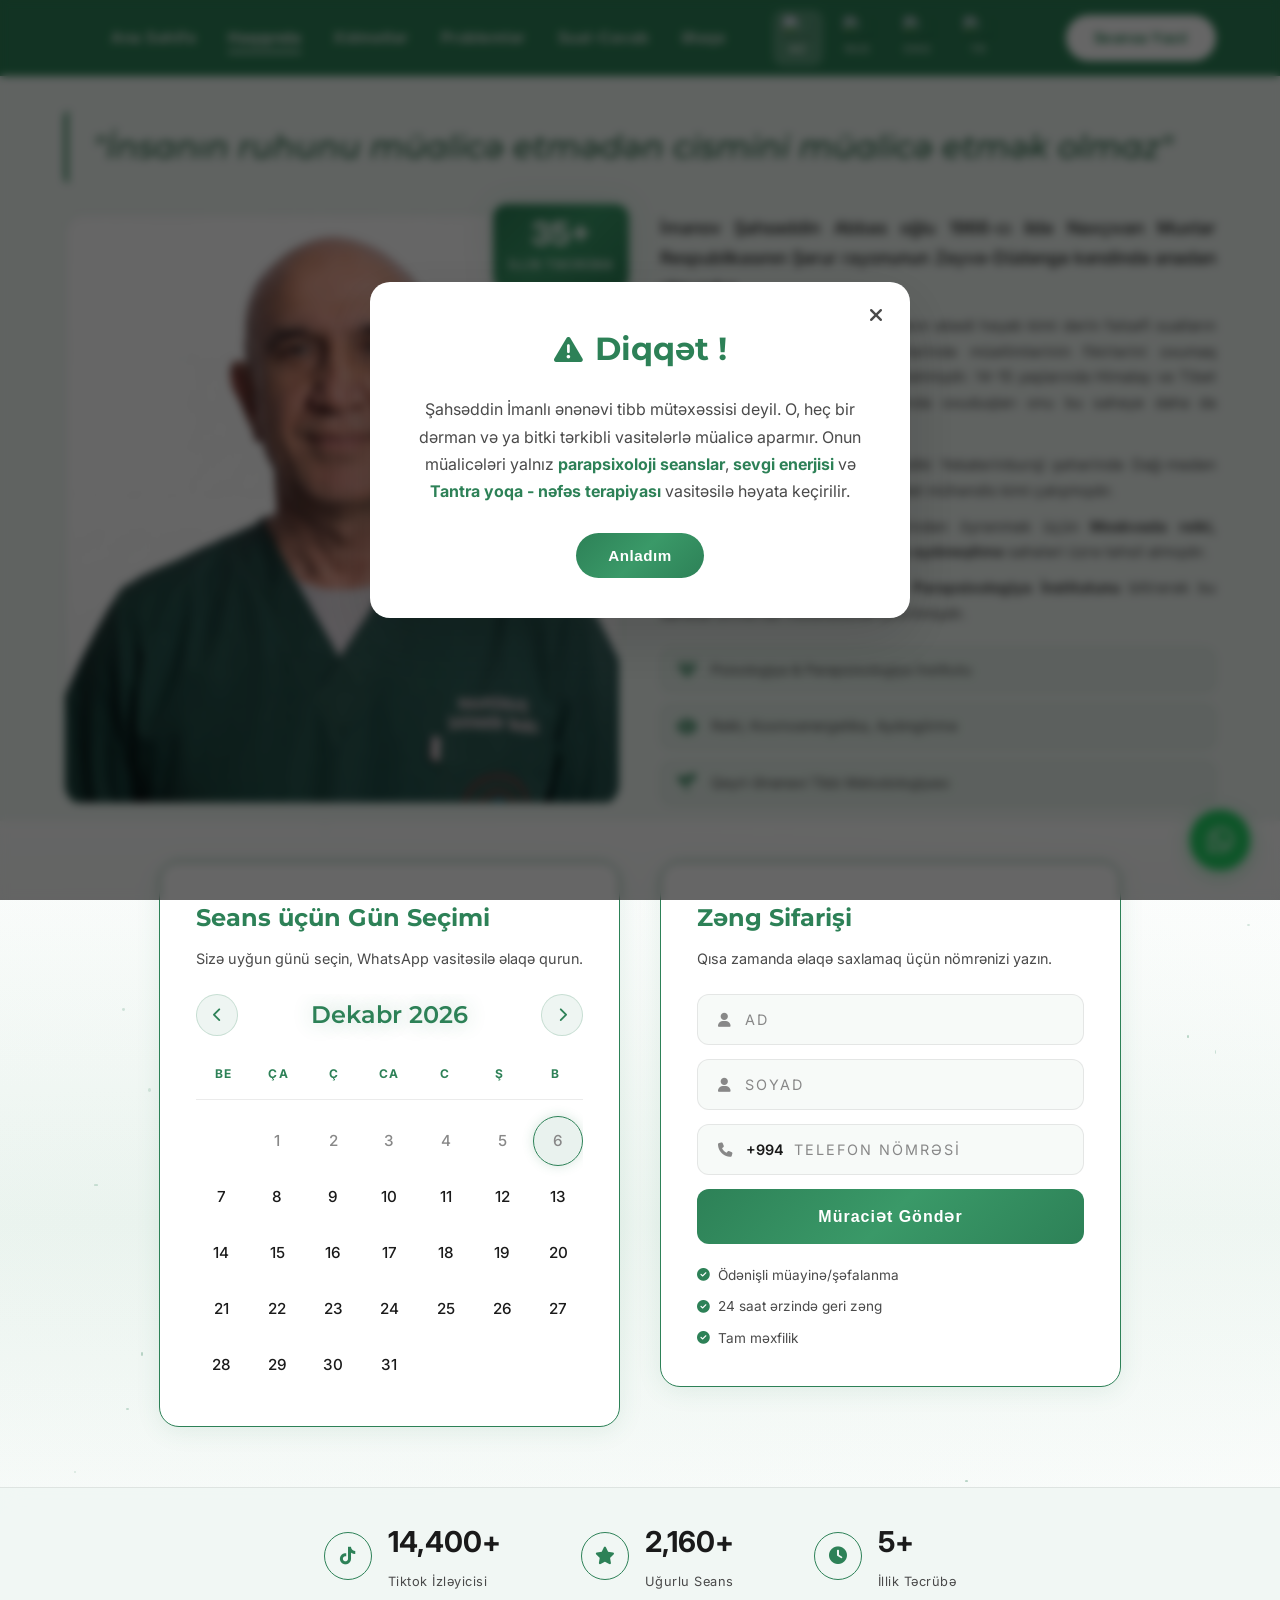
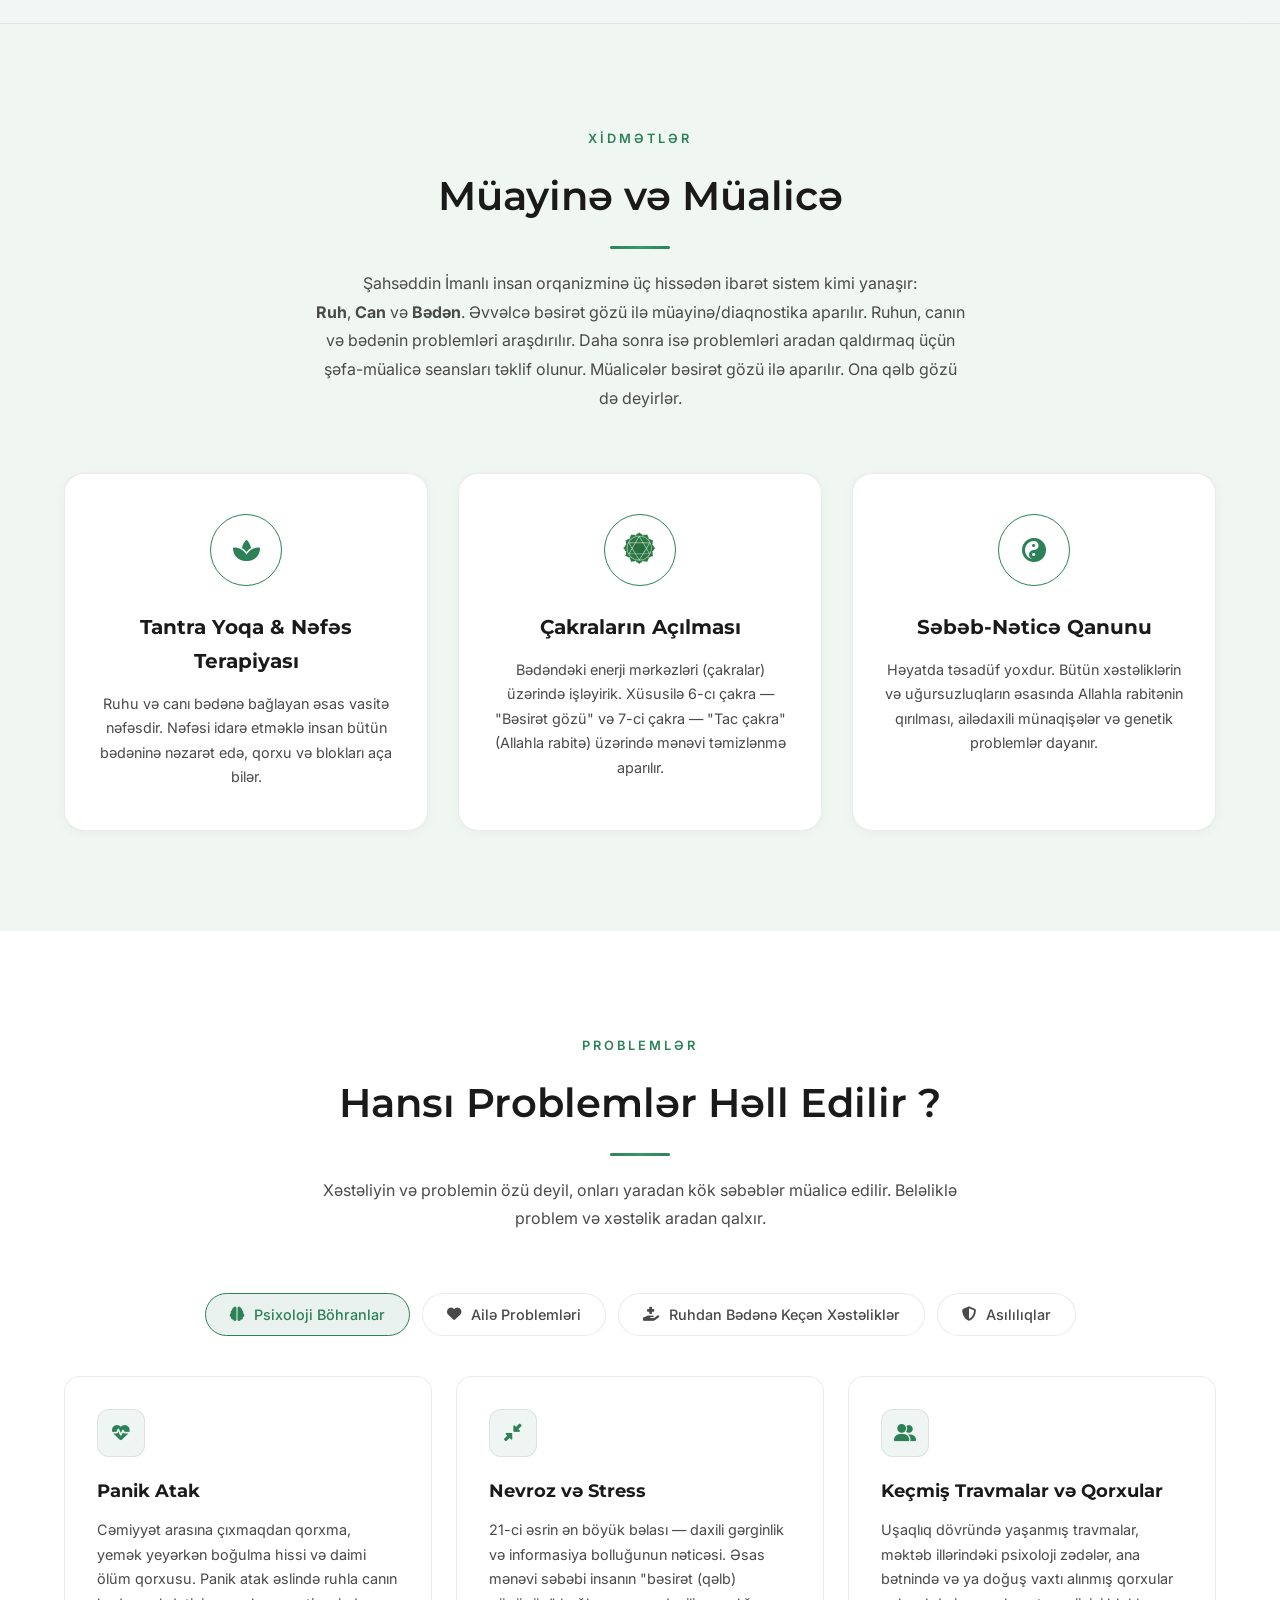
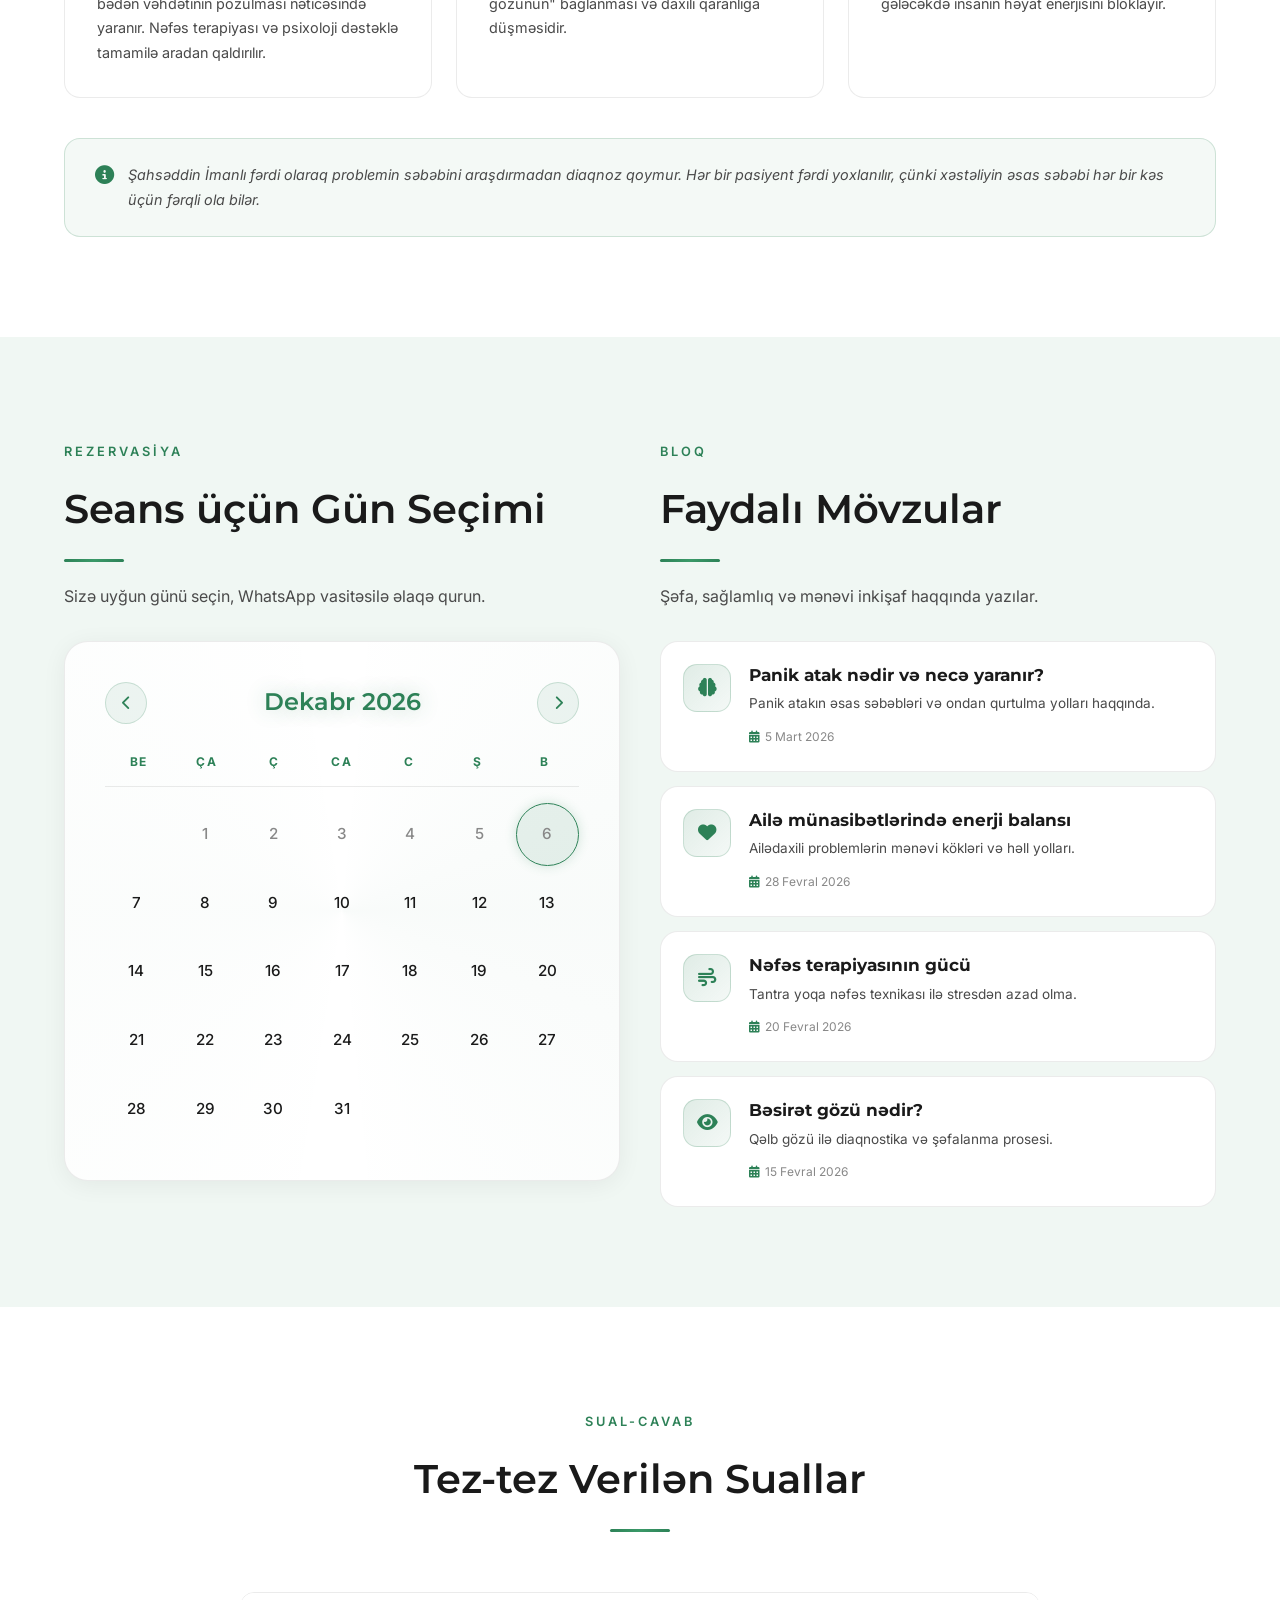
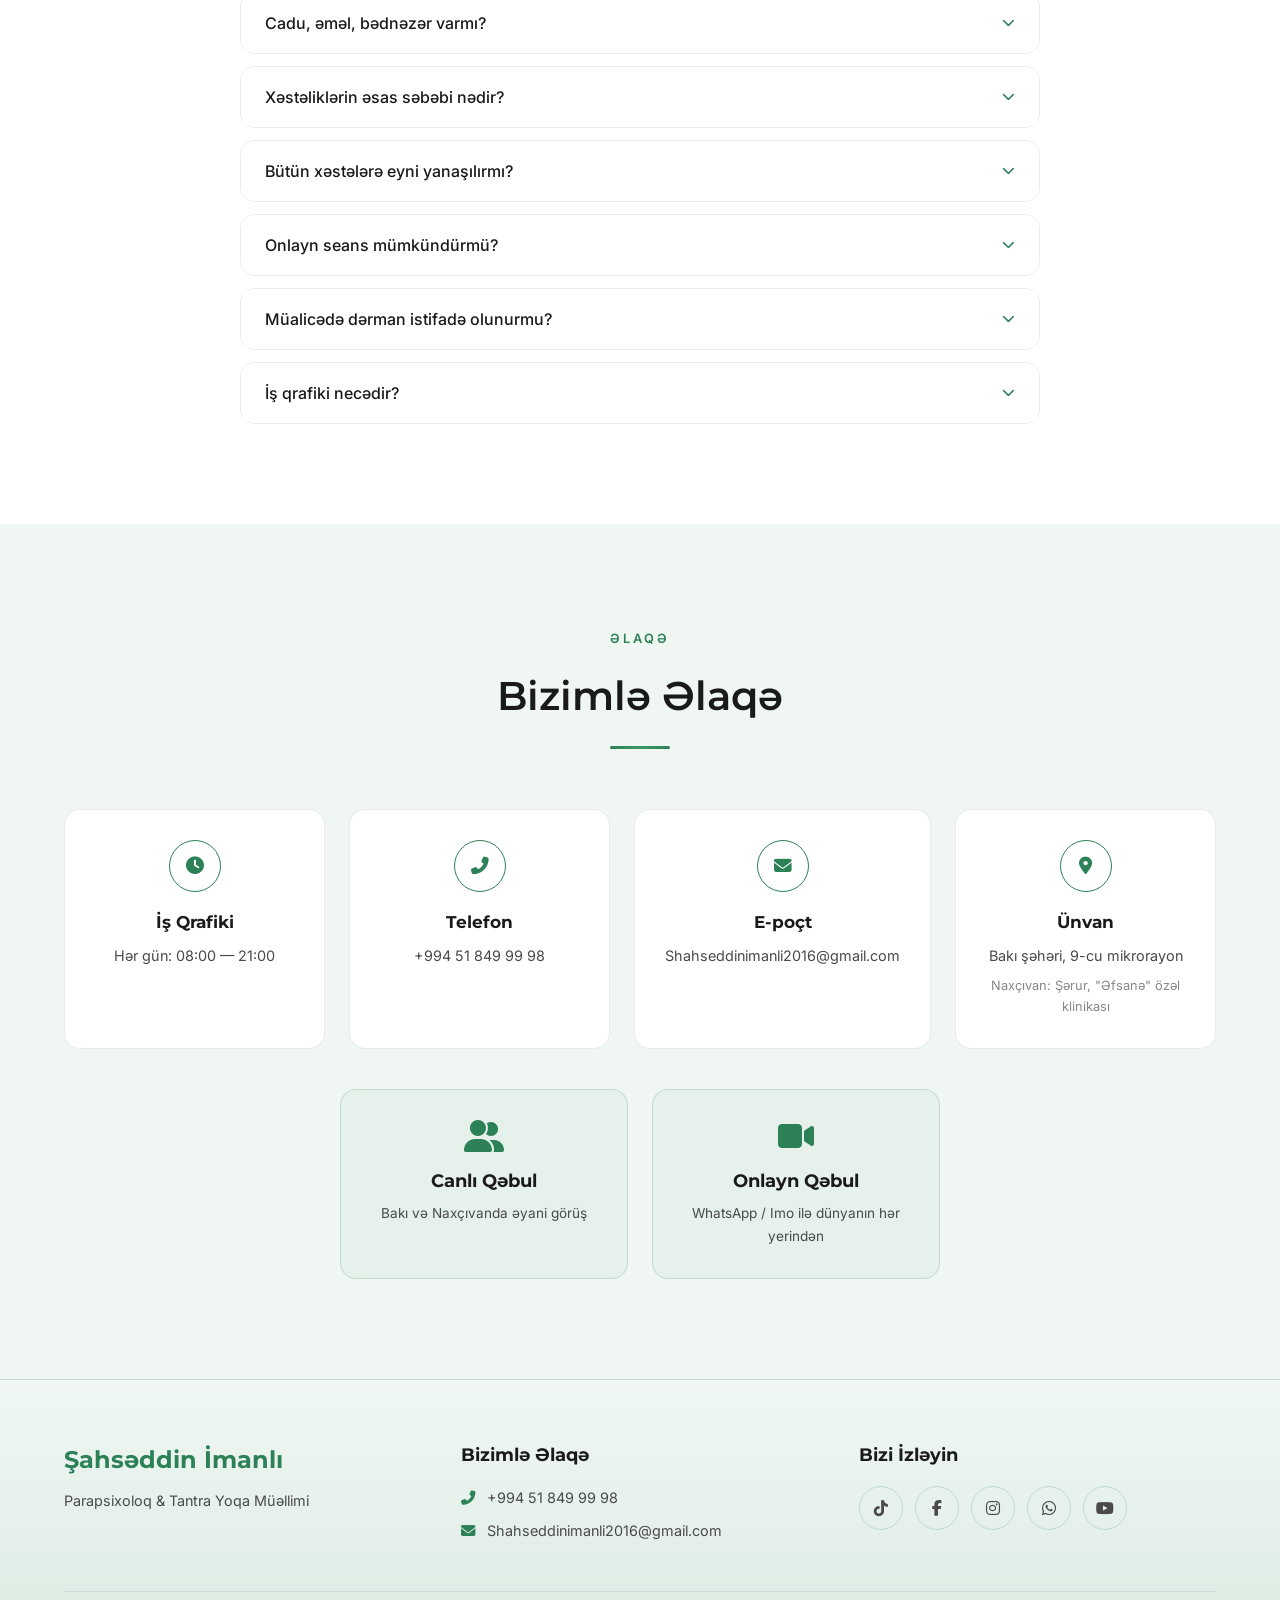
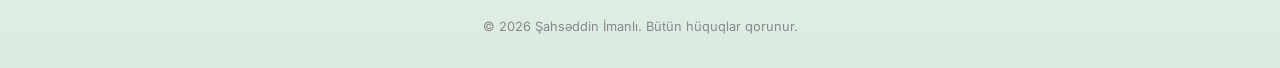
==== commit e0d299c3: "Remove hero-text wrapper, make calendar direct grid child for proper alignment Co-Authored-By: Claud" ====
--- a/index.html
+++ b/index.html
@@ -118,7 +118,6 @@
         <div class="hero-particles" id="particles"></div>
         <div class="container">
             <div class="hero-content">
-            <div class="hero-text">
                 <div class="hero-calendar-box animate-fade-up">
                     <h3 class="hero-form-title" data-i18n="reservation_title">Seans üçün Gün Seçimi</h3>
                     <p class="hero-form-desc" data-i18n="reservation_desc">Sizə uyğun günü seçin, WhatsApp vasitəsilə əlaqə qurun.</p>
@@ -134,8 +133,7 @@
                         <div class="calendar-days" id="heroCalendarDays"></div>
                     </div>
                 </div>
-            </div>
-            <div class="hero-form animate-fade-up">
+                <div class="hero-form animate-fade-up">
                 <h3 class="hero-form-title" data-i18n="hero_form_title">Zəng Sifarişi</h3>
                 <p class="hero-form-desc" data-i18n="hero_form_desc">Qısa zamanda əlaqə saxlamaq üçün nömrənizi yazın.</p>
                 <form class="hero-call-form" id="heroCallForm">
--- a/style.css
+++ b/style.css
@@ -424,7 +424,7 @@
     grid-template-columns: 1fr 1fr;
     gap: 40px;
     align-items: start;
-    padding: 40px 0;
+    padding: 40px 0 60px;
     position: relative;
     z-index: 2;
 }
@@ -2016,7 +2016,7 @@
 
     .hero-content {
         grid-template-columns: 1fr;
-        gap: 40px;
+        gap: 30px;
     }
 
     .hero-text {
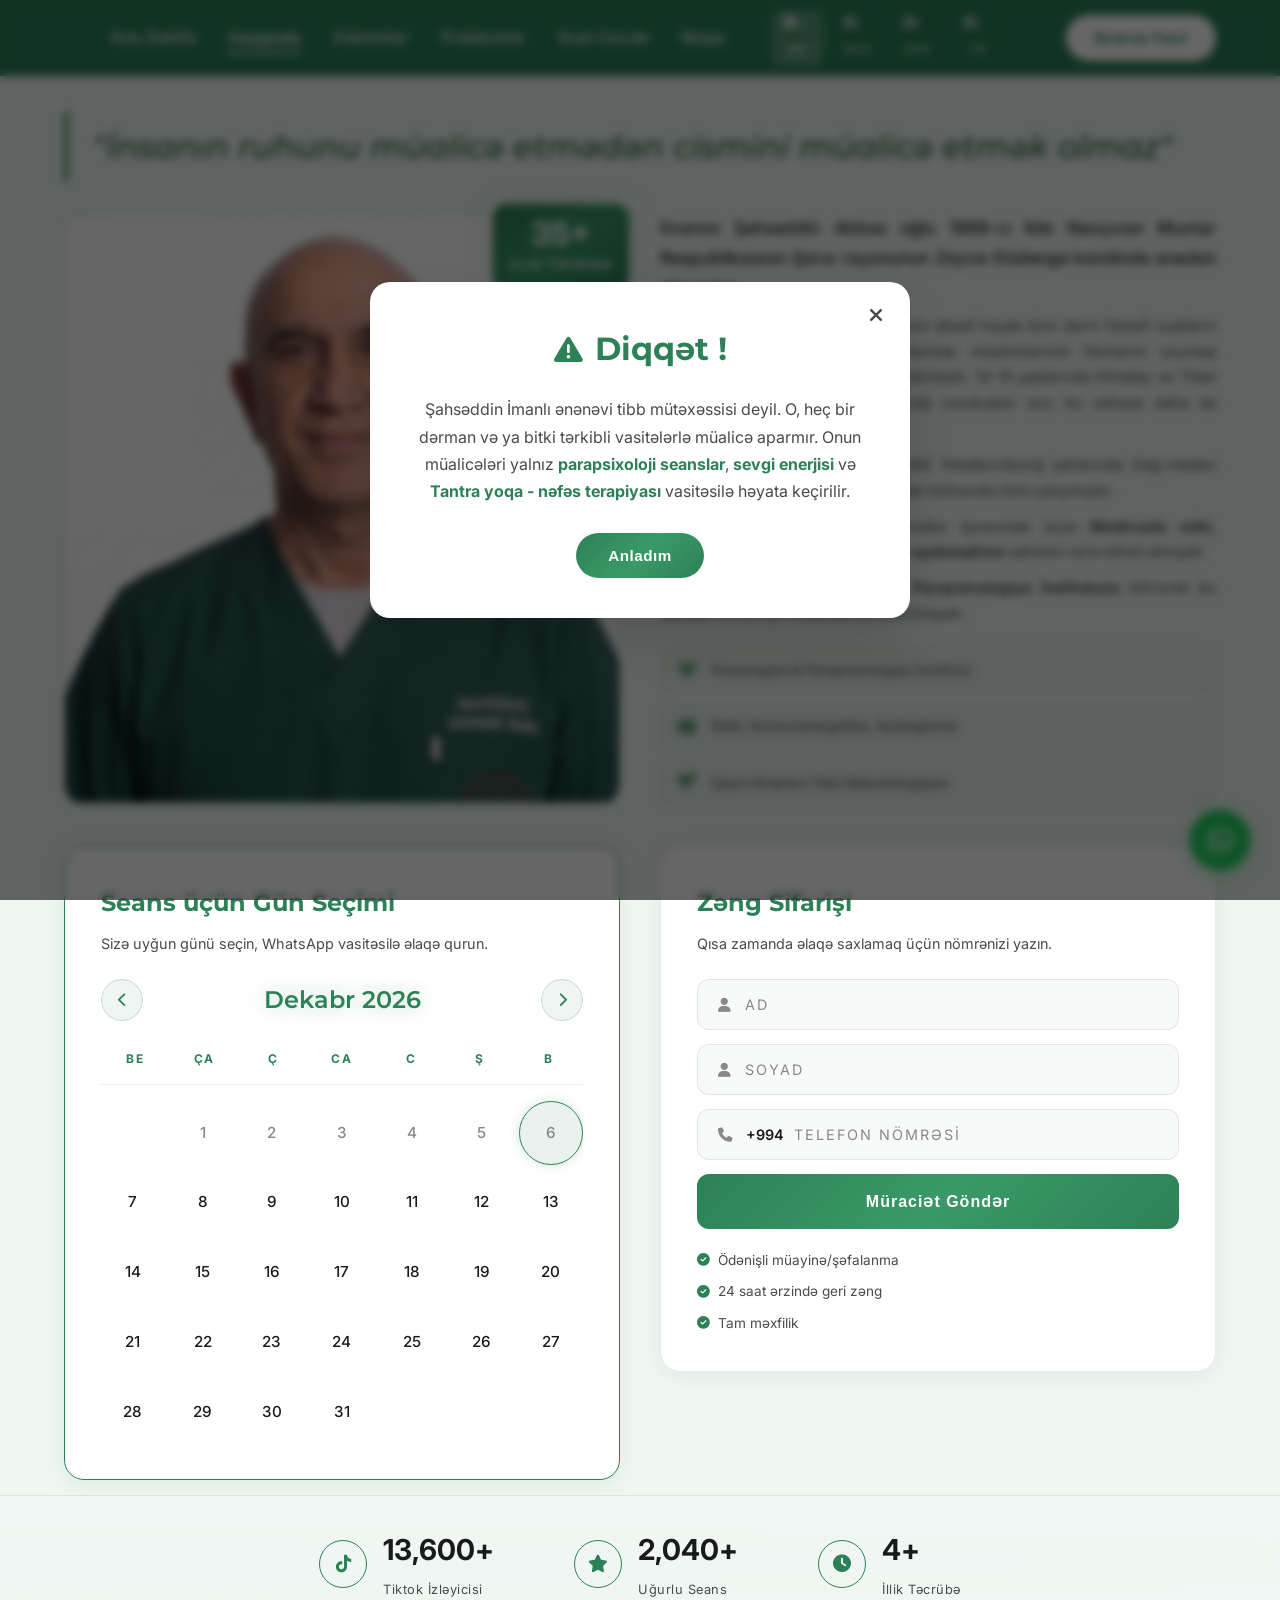
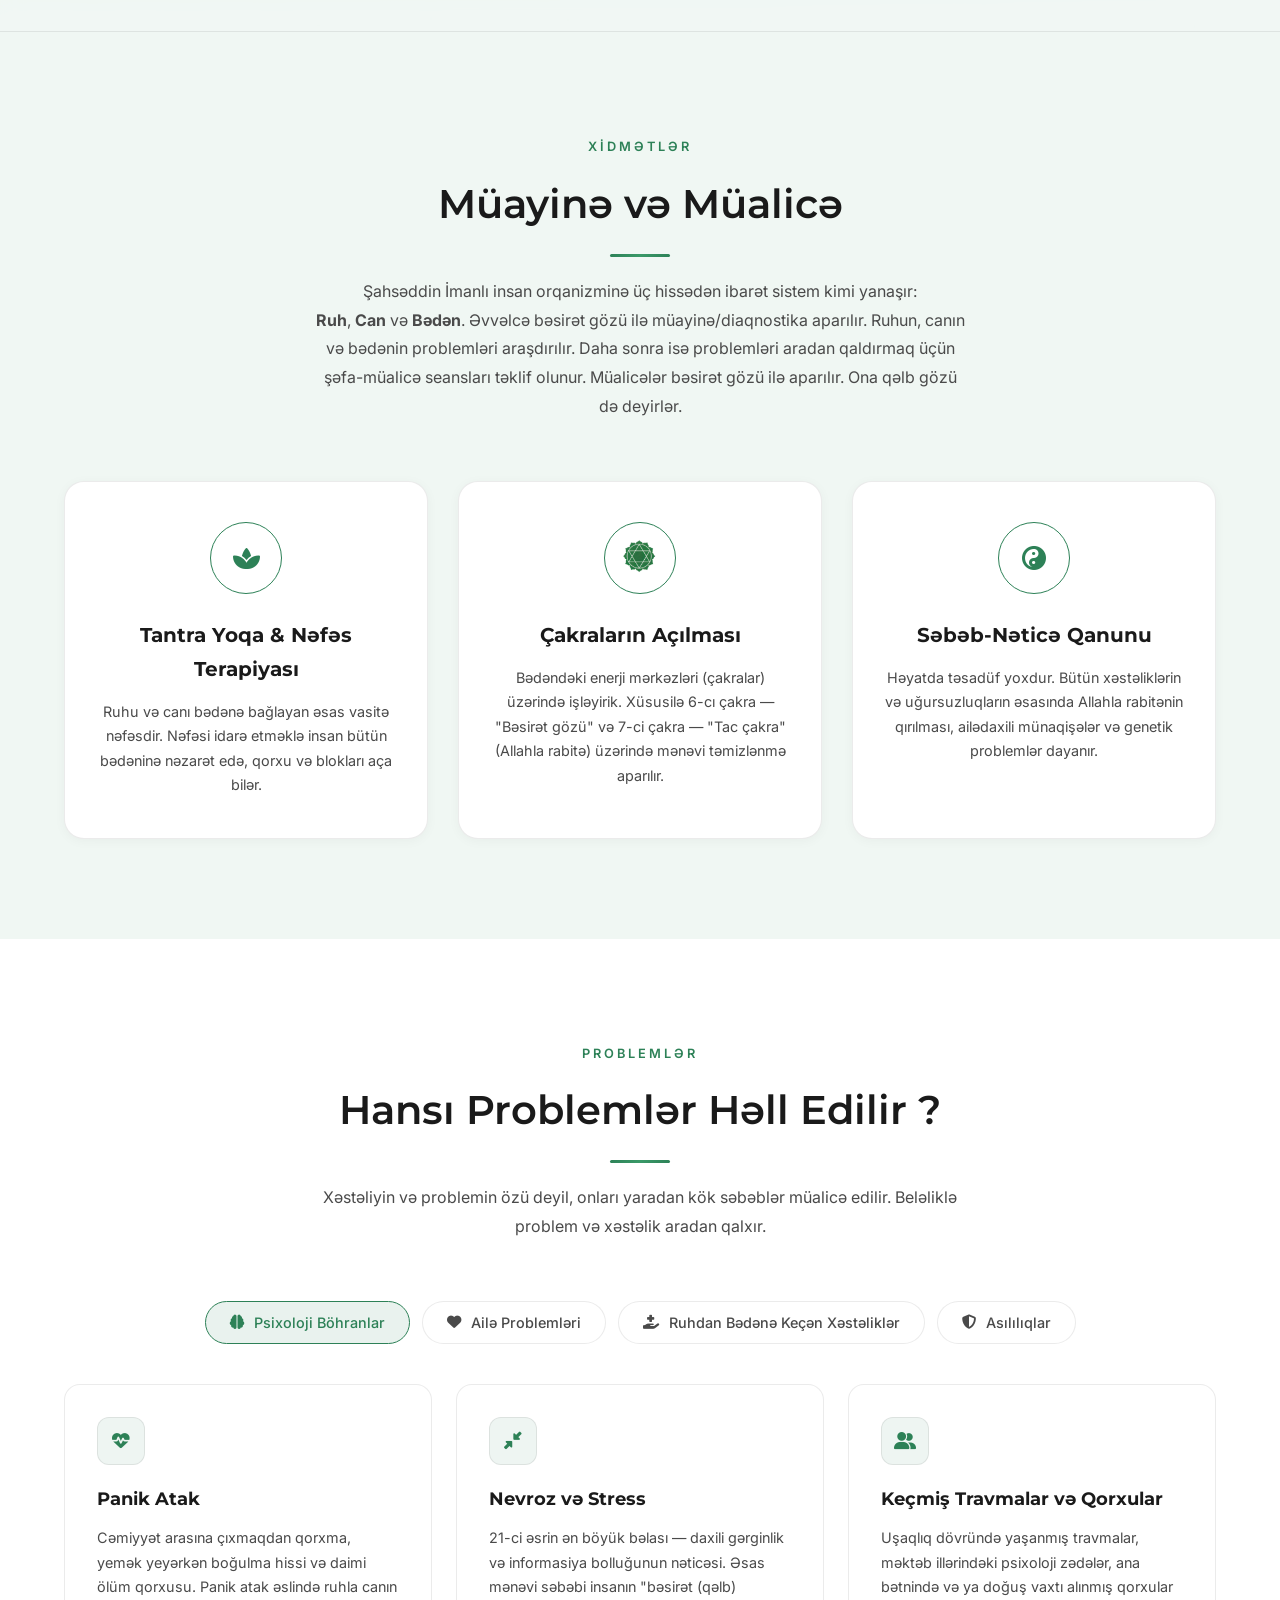
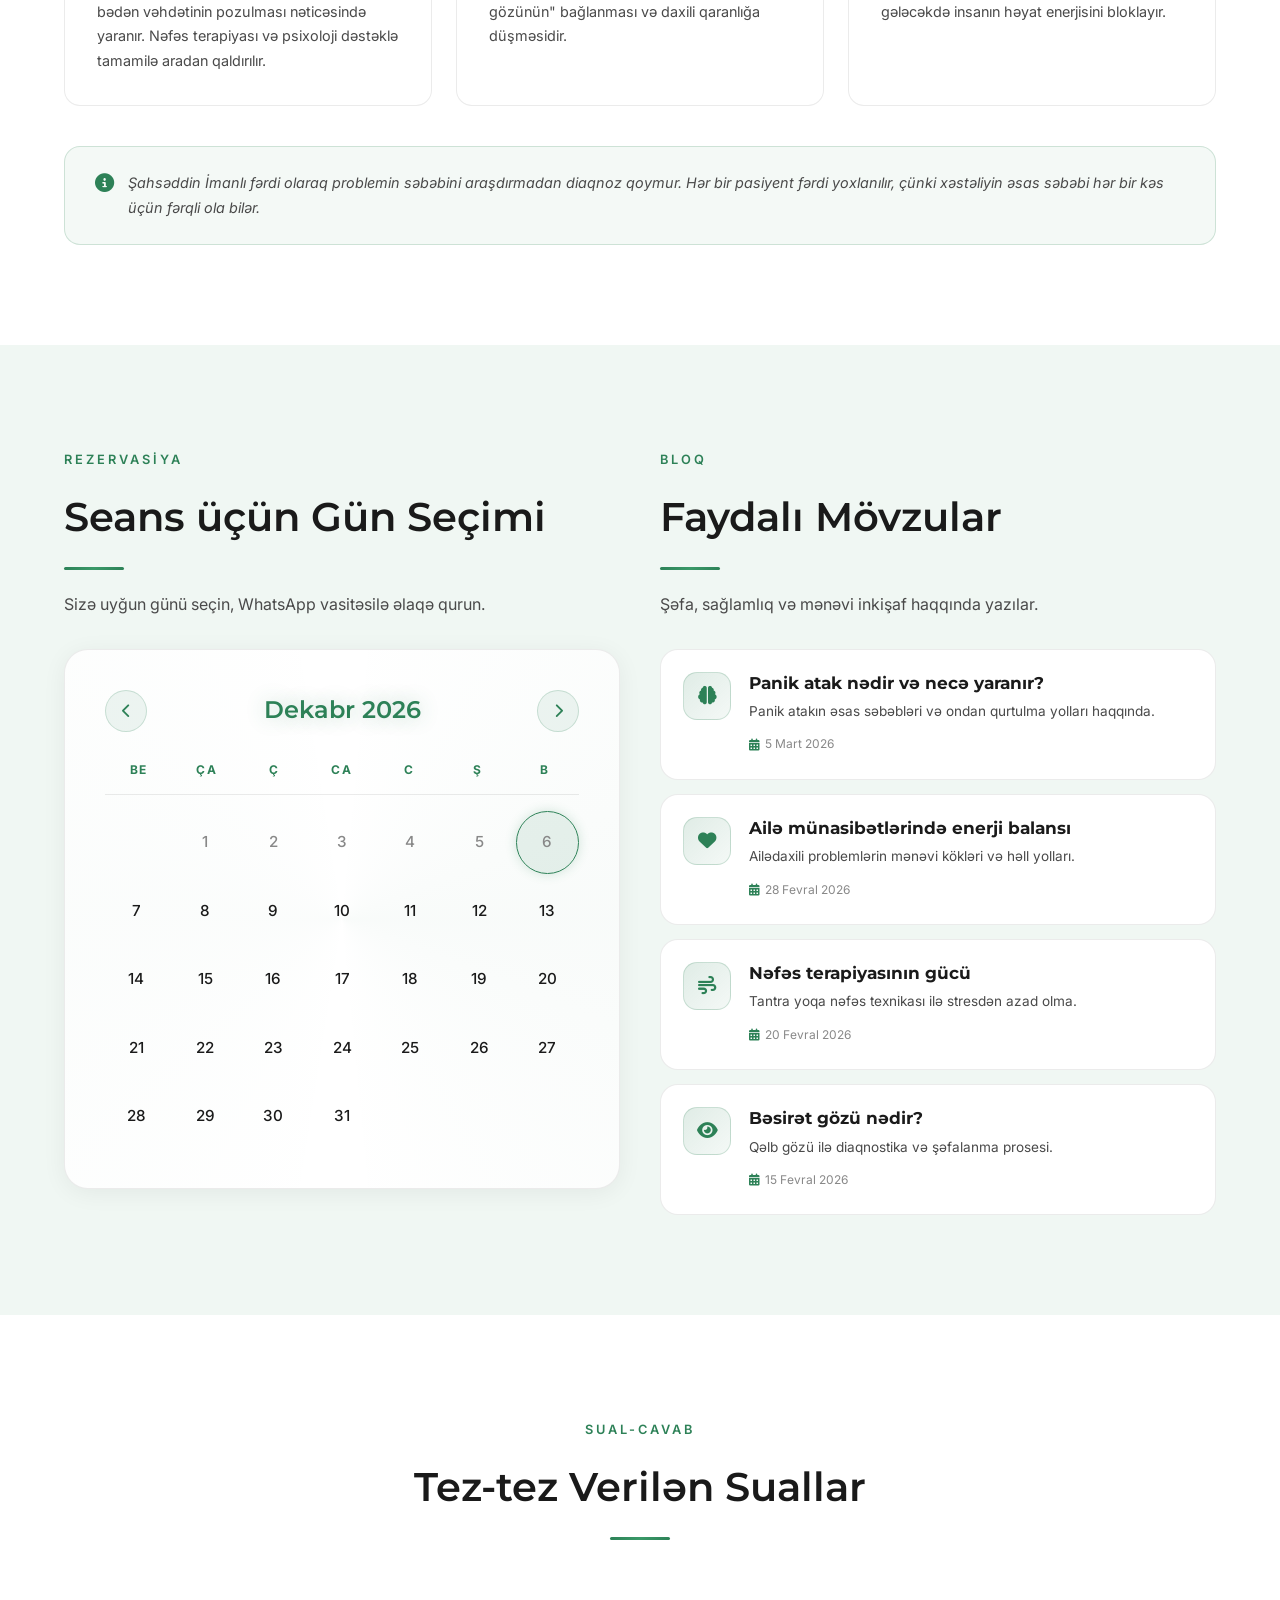
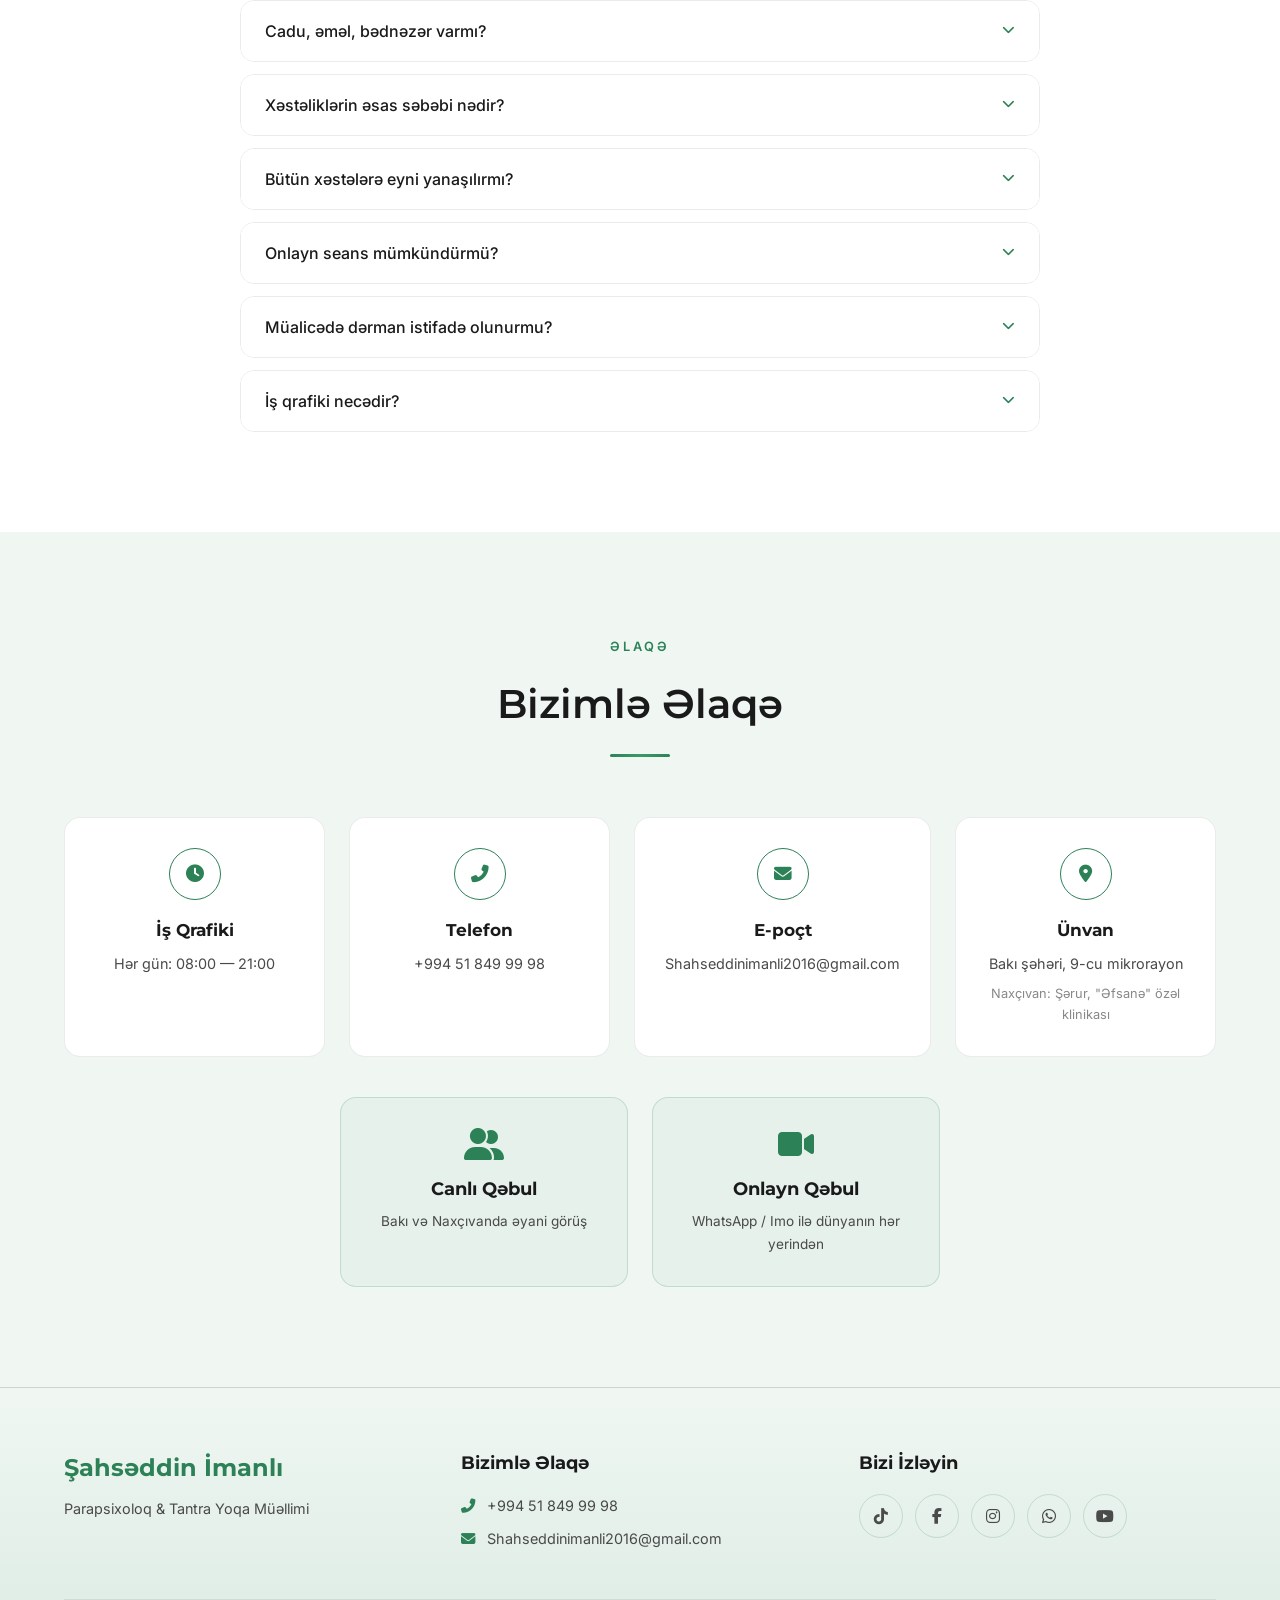
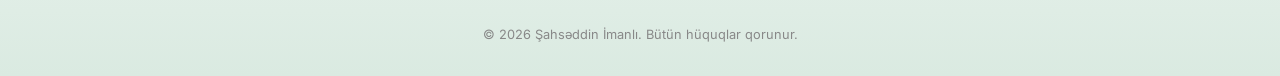
==== commit 7c9277ec: "Move hero-content into about section container for exact edge alignment Co-Authored-By: Claude Opus " ====
--- a/index.html
+++ b/index.html
@@ -100,23 +100,7 @@
                     </div>
                 </div>
             </div>
-        </div>
-    </section>
-
-    <!-- Disclaimer Modal -->
-    <div class="disclaimer-overlay" id="disclaimerOverlay">
-        <div class="disclaimer-modal">
-            <button class="disclaimer-close" id="disclaimerClose"><i class="fas fa-times"></i></button>
-            <h3 class="disclaimer-title"><i class="fas fa-exclamation-triangle"></i> <span data-i18n="hero_attention">Diqqət !</span></h3>
-            <p class="disclaimer-text" data-i18n-html="hero_text">Şahsəddin İmanlı ənənəvi tibb mütəxəssisi deyil. O, heç bir dərman və ya bitki tərkibli vasitələrlə müalicə aparmır. Onun müalicələri yalnız <strong>parapsixoloji seanslar</strong>, <strong>sevgi enerjisi</strong> və <strong>Tantra yoqa - nəfəs terapiyası</strong> vasitəsilə həyata keçirilir.</p>
-            <button class="btn btn-primary disclaimer-accept" id="disclaimerAccept"><span data-i18n="disclaimer_accept">Anladım</span></button>
-        </div>
-    </div>
-
-    <!-- Hero Section -->
-    <section class="hero" id="hero">
-        <div class="hero-particles" id="particles"></div>
-        <div class="container">
+            <!-- Hero Content - same container as about -->
             <div class="hero-content">
                 <div class="hero-calendar-box animate-fade-up">
                     <h3 class="hero-form-title" data-i18n="reservation_title">Seans üçün Gün Seçimi</h3>
@@ -134,34 +118,49 @@
                     </div>
                 </div>
                 <div class="hero-form animate-fade-up">
-                <h3 class="hero-form-title" data-i18n="hero_form_title">Zəng Sifarişi</h3>
-                <p class="hero-form-desc" data-i18n="hero_form_desc">Qısa zamanda əlaqə saxlamaq üçün nömrənizi yazın.</p>
-                <form class="hero-call-form" id="heroCallForm">
-                    <div class="form-group">
-                        <div class="input-icon"><i class="fas fa-user"></i></div>
-                        <input type="text" name="ad" data-i18n-placeholder="placeholder_name" placeholder="AD" required>
-                    </div>
-                    <div class="form-group">
-                        <div class="input-icon"><i class="fas fa-user"></i></div>
-                        <input type="text" name="soyad" data-i18n-placeholder="placeholder_surname" placeholder="SOYAD" required>
-                    </div>
-                    <div class="form-group">
-                        <div class="input-icon"><i class="fas fa-phone"></i></div>
-                        <div class="phone-input">
-                            <span class="phone-prefix">+994</span>
-                            <input type="tel" name="telefon" data-i18n-placeholder="placeholder_phone" placeholder="TELEFON NÖMRƏSİ" required>
-                        </div>
-                    </div>
-                    <button type="submit" class="btn btn-gold btn-full" data-i18n="btn_submit">Müraciət Göndər</button>
-                </form>
-                <div class="hero-form-features">
-                    <span><i class="fas fa-check-circle"></i> <span data-i18n="form_feat_1">Ödənişli müayinə/şəfalanma</span></span>
-                    <span><i class="fas fa-check-circle"></i> <span data-i18n="form_feat_2">24 saat ərzində geri zəng</span></span>
-                    <span><i class="fas fa-check-circle"></i> <span data-i18n="form_feat_3">Tam məxfilik</span></span>
-                </div>
-            </div>
-            </div>
-        </div>
+                    <h3 class="hero-form-title" data-i18n="hero_form_title">Zəng Sifarişi</h3>
+                    <p class="hero-form-desc" data-i18n="hero_form_desc">Qısa zamanda əlaqə saxlamaq üçün nömrənizi yazın.</p>
+                    <form class="hero-call-form" id="heroCallForm">
+                        <div class="form-group">
+                            <div class="input-icon"><i class="fas fa-user"></i></div>
+                            <input type="text" name="ad" data-i18n-placeholder="placeholder_name" placeholder="AD" required>
+                        </div>
+                        <div class="form-group">
+                            <div class="input-icon"><i class="fas fa-user"></i></div>
+                            <input type="text" name="soyad" data-i18n-placeholder="placeholder_surname" placeholder="SOYAD" required>
+                        </div>
+                        <div class="form-group">
+                            <div class="input-icon"><i class="fas fa-phone"></i></div>
+                            <div class="phone-input">
+                                <span class="phone-prefix">+994</span>
+                                <input type="tel" name="telefon" data-i18n-placeholder="placeholder_phone" placeholder="TELEFON NÖMRƏSİ" required>
+                            </div>
+                        </div>
+                        <button type="submit" class="btn btn-gold btn-full" data-i18n="btn_submit">Müraciət Göndər</button>
+                    </form>
+                    <div class="hero-form-features">
+                        <span><i class="fas fa-check-circle"></i> <span data-i18n="form_feat_1">Ödənişli müayinə/şəfalanma</span></span>
+                        <span><i class="fas fa-check-circle"></i> <span data-i18n="form_feat_2">24 saat ərzində geri zəng</span></span>
+                        <span><i class="fas fa-check-circle"></i> <span data-i18n="form_feat_3">Tam məxfilik</span></span>
+                    </div>
+                </div>
+            </div>
+        </div>
+    </section>
+
+    <!-- Disclaimer Modal -->
+    <div class="disclaimer-overlay" id="disclaimerOverlay">
+        <div class="disclaimer-modal">
+            <button class="disclaimer-close" id="disclaimerClose"><i class="fas fa-times"></i></button>
+            <h3 class="disclaimer-title"><i class="fas fa-exclamation-triangle"></i> <span data-i18n="hero_attention">Diqqət !</span></h3>
+            <p class="disclaimer-text" data-i18n-html="hero_text">Şahsəddin İmanlı ənənəvi tibb mütəxəssisi deyil. O, heç bir dərman və ya bitki tərkibli vasitələrlə müalicə aparmır. Onun müalicələri yalnız <strong>parapsixoloji seanslar</strong>, <strong>sevgi enerjisi</strong> və <strong>Tantra yoqa - nəfəs terapiyası</strong> vasitəsilə həyata keçirilir.</p>
+            <button class="btn btn-primary disclaimer-accept" id="disclaimerAccept"><span data-i18n="disclaimer_accept">Anladım</span></button>
+        </div>
+    </div>
+
+    <!-- Stats -->
+    <section class="hero" id="hero">
+        <div class="hero-particles" id="particles"></div>
         <!-- Stats -->
         <div class="stats-bar">
             <div class="container stats-content">
--- a/style.css
+++ b/style.css
@@ -424,7 +424,7 @@
     grid-template-columns: 1fr 1fr;
     gap: 40px;
     align-items: start;
-    padding: 40px 0 60px;
+    padding: 40px 0 0;
     position: relative;
     z-index: 2;
 }
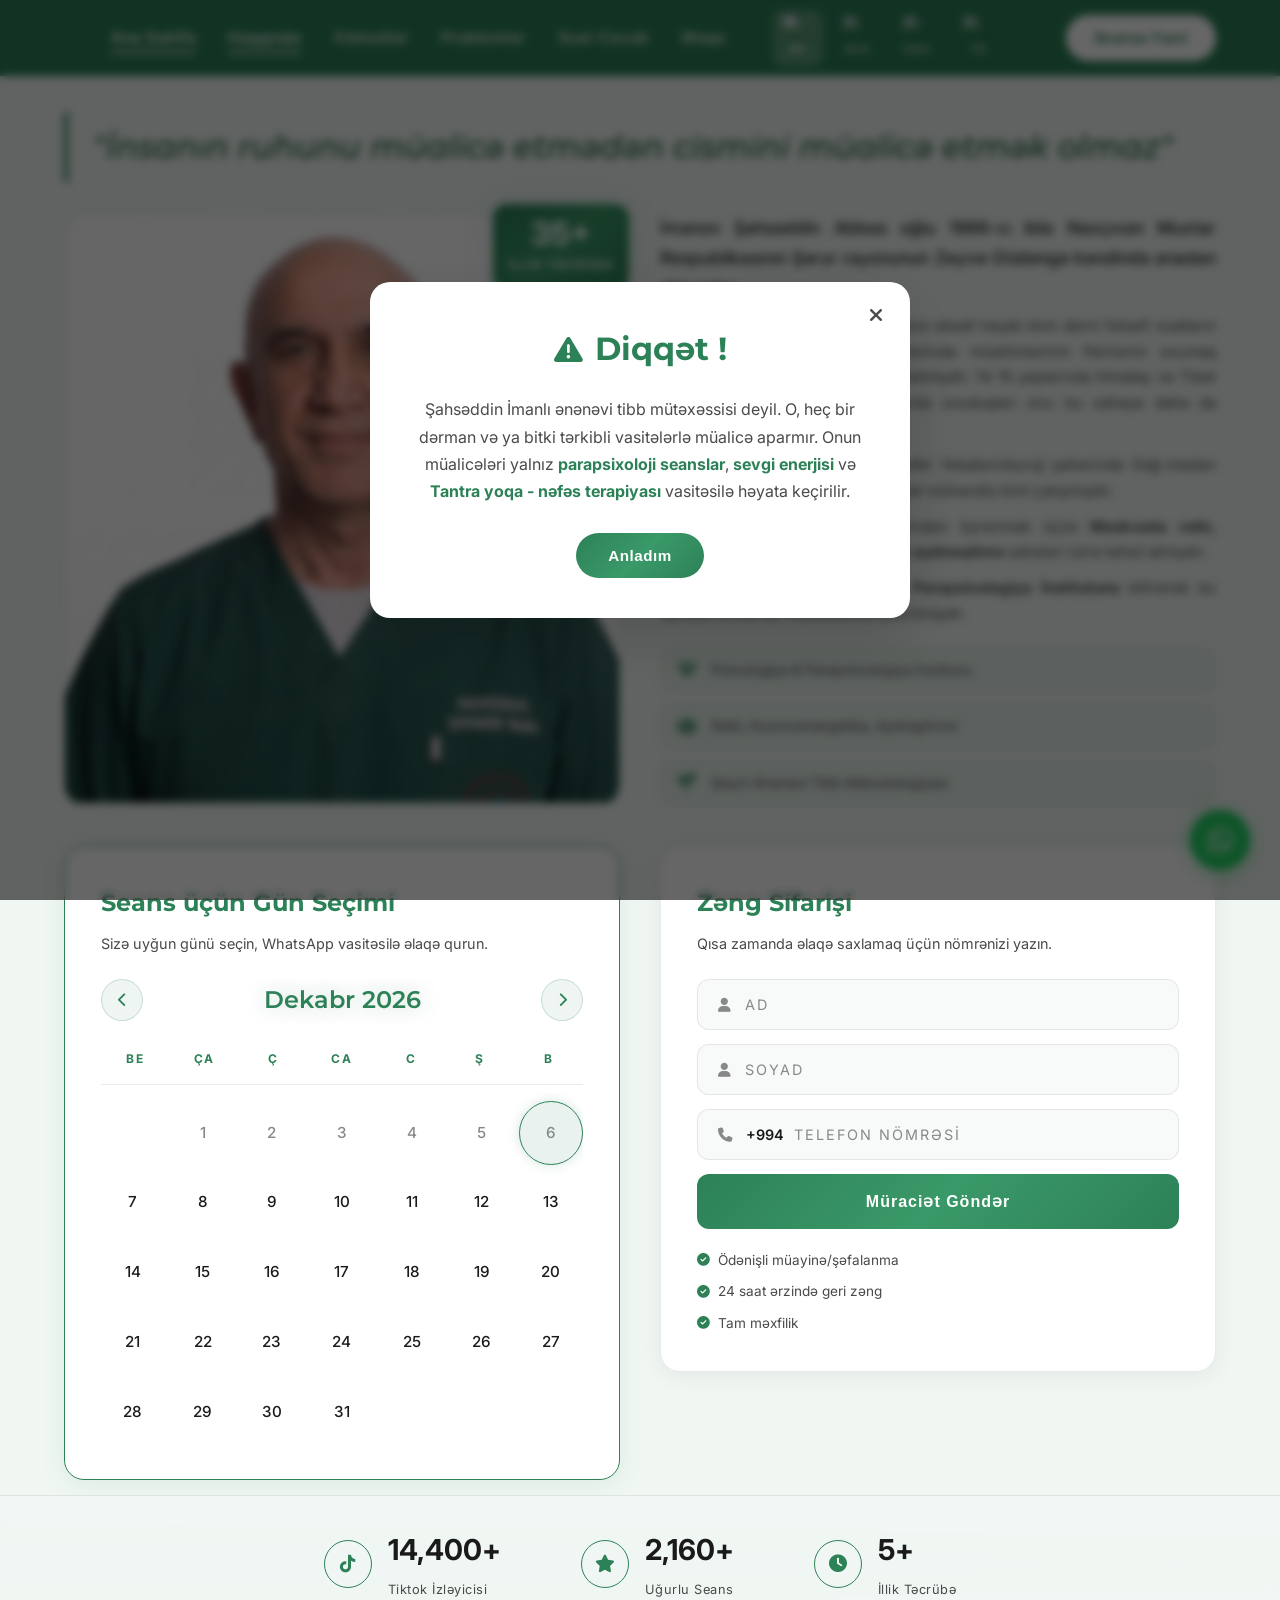
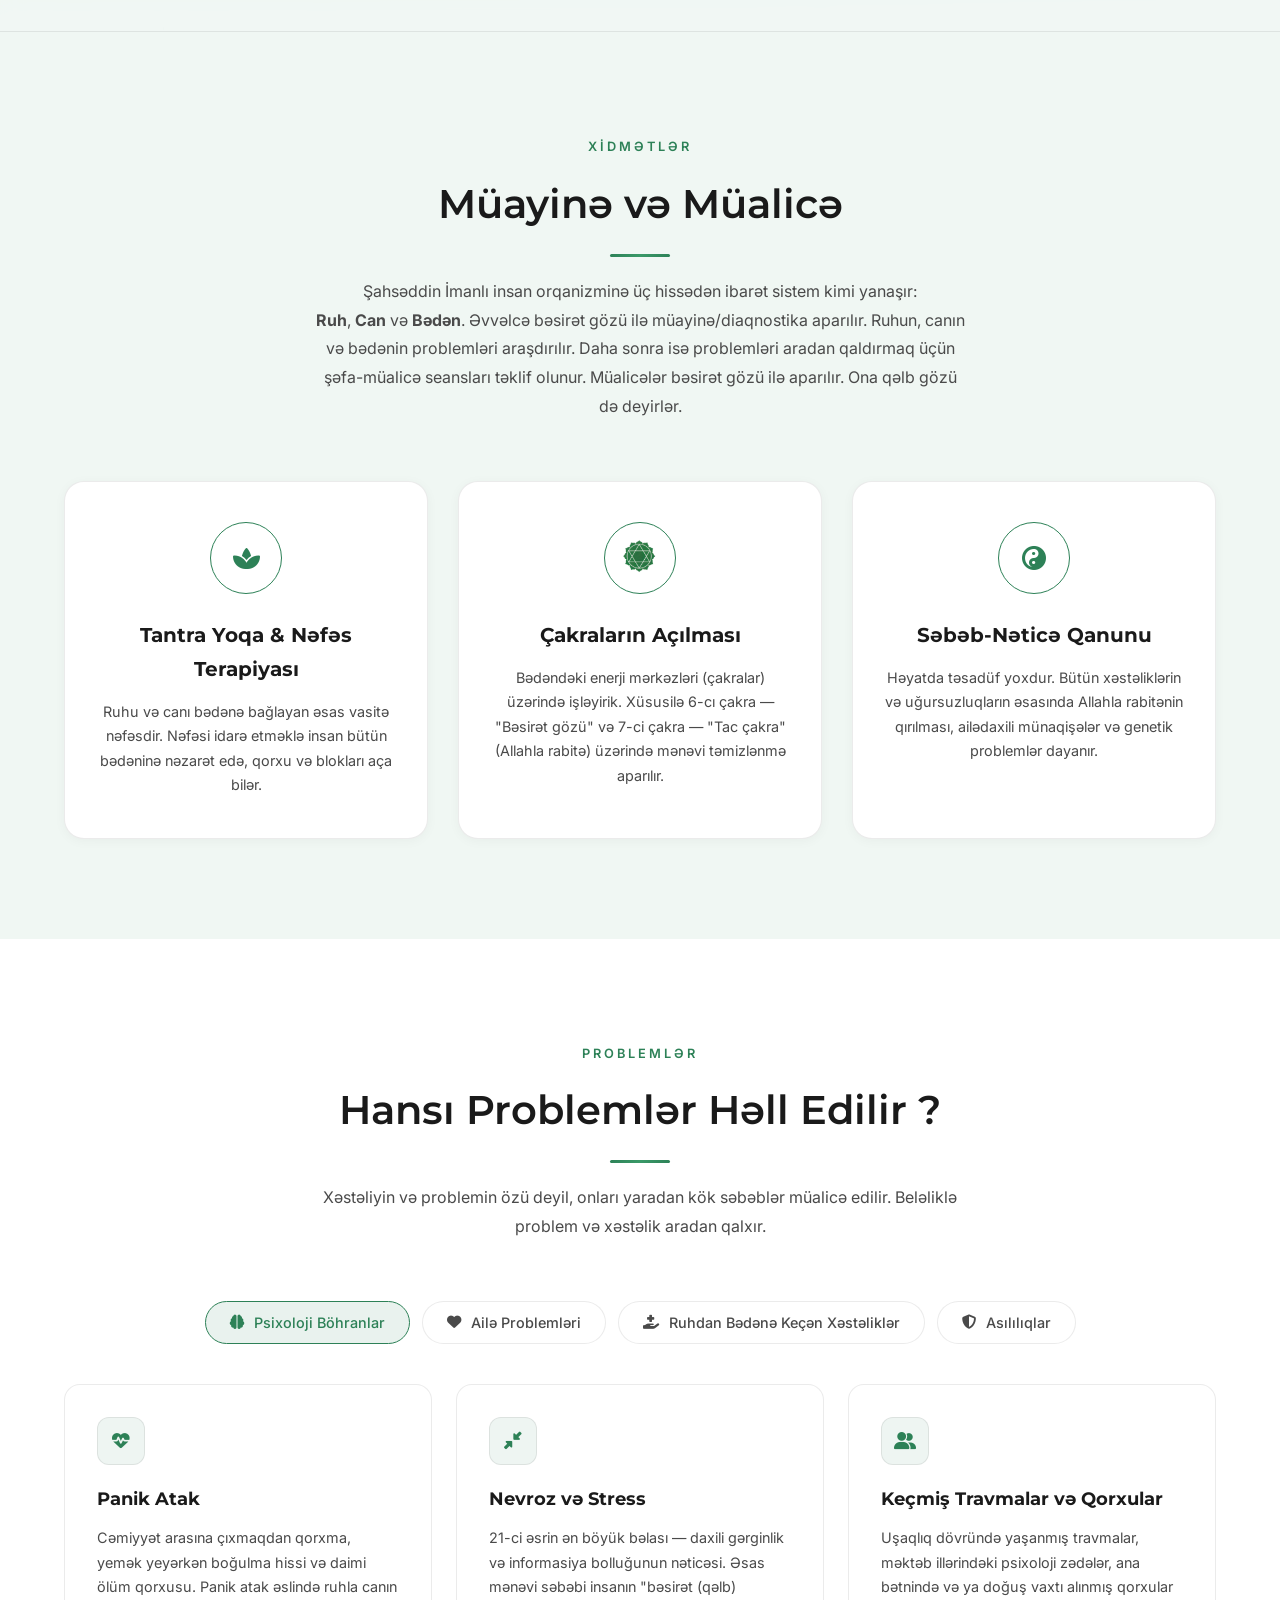
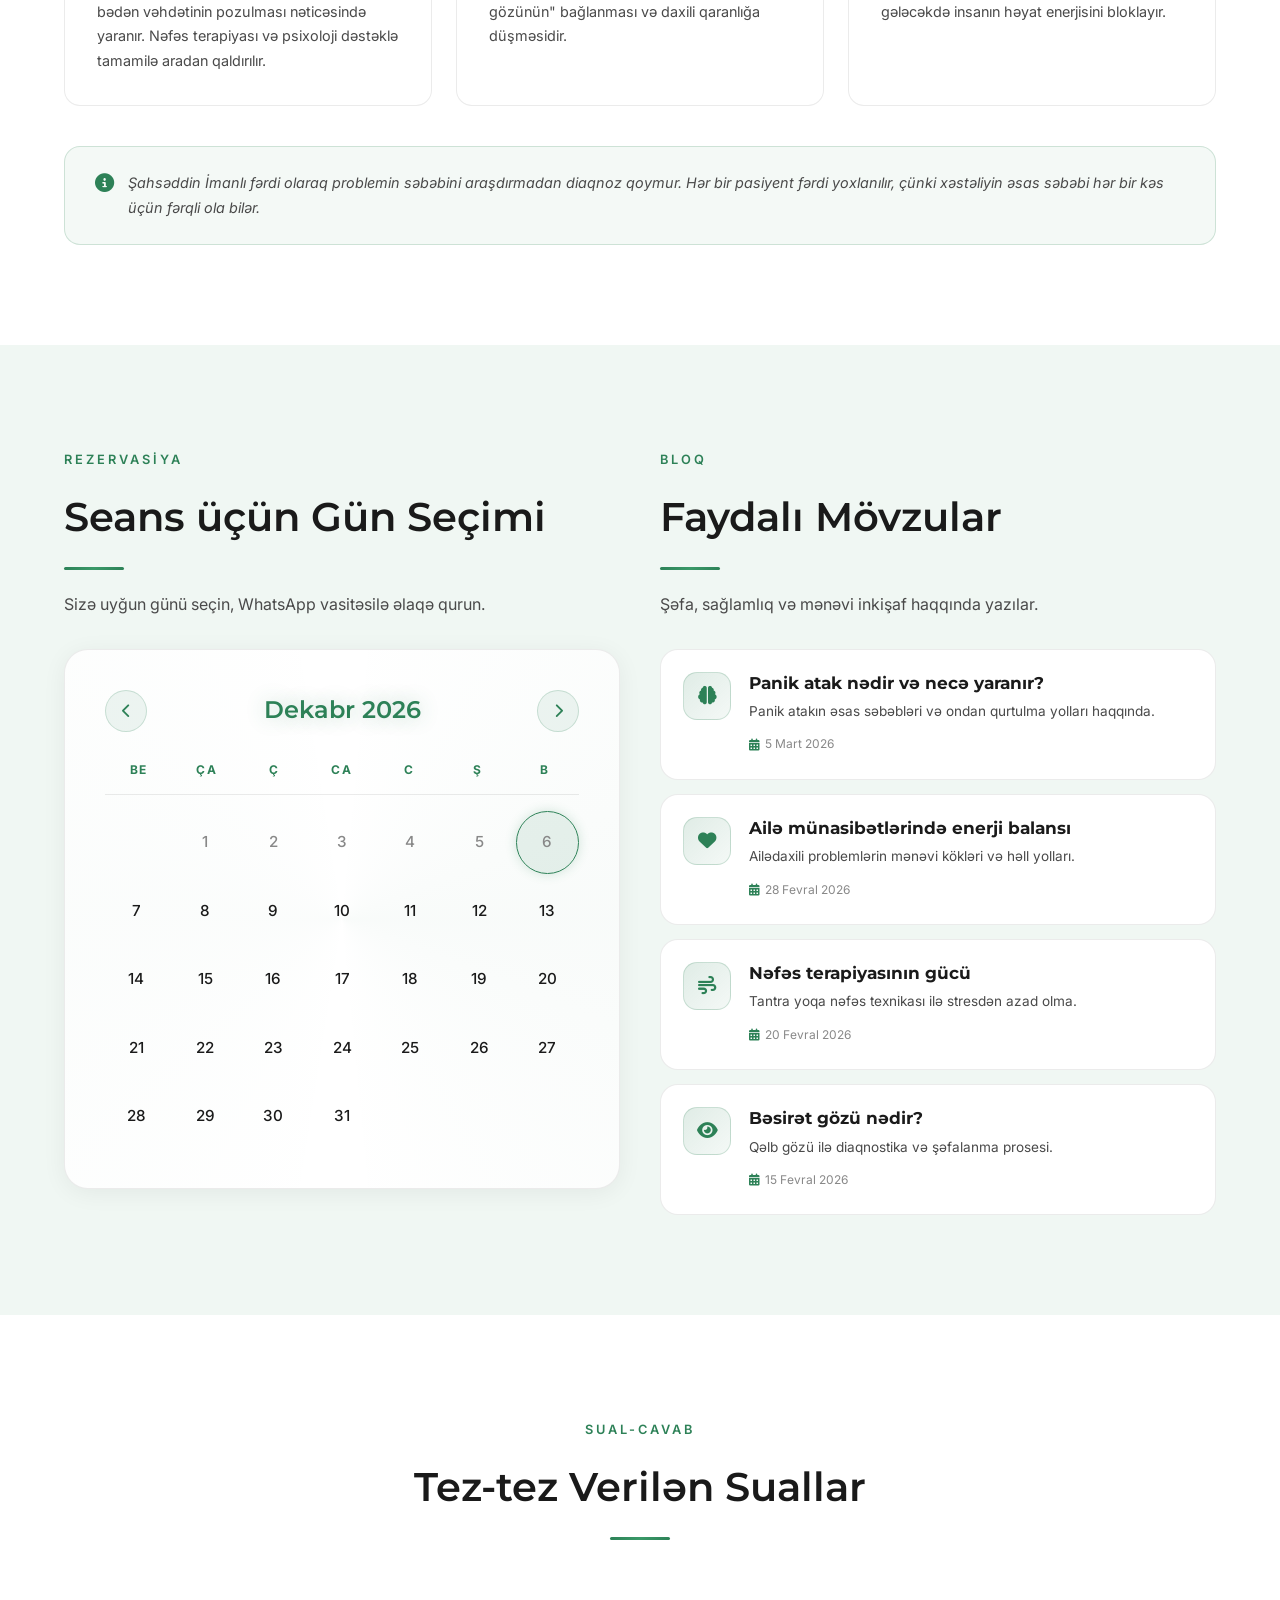
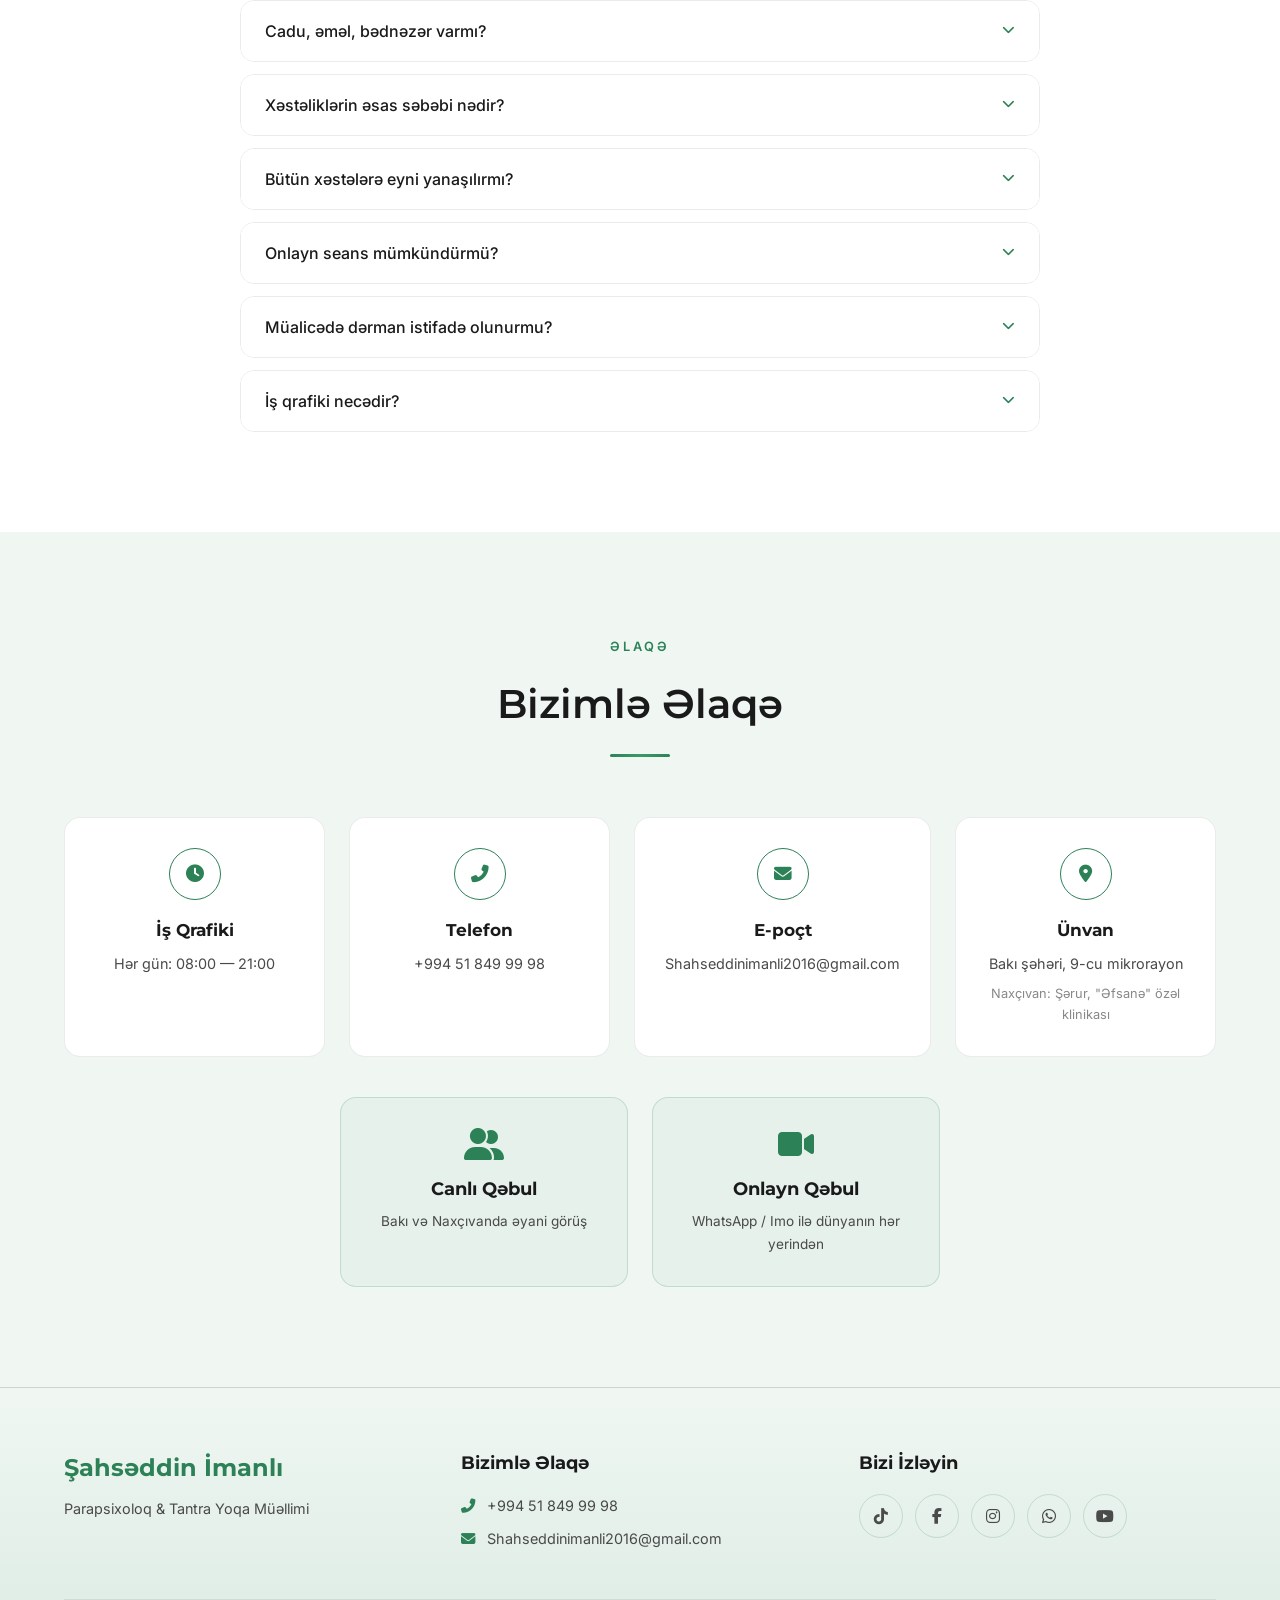
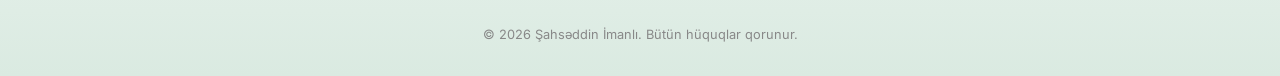
==== commit 52e04e79: "Fix nav home link to #about, add green border to hero-form Co-Authored-By: Claude Opus 4.6 <noreply@" ====
--- a/index.html
+++ b/index.html
@@ -19,7 +19,7 @@
         <div class="container navbar-content">
             <a href="#hero" class="navbar-logo"></a>
             <ul class="navbar-menu" id="navMenu">
-                <li><a href="#hero" class="nav-link active" data-i18n="nav_home">Ana Səhifə</a></li>
+                <li><a href="#about" class="nav-link active" data-i18n="nav_home">Ana Səhifə</a></li>
                 <li><a href="#about" class="nav-link" data-i18n="nav_about">Haqqında</a></li>
                 <li><a href="#services" class="nav-link" data-i18n="nav_services">Xidmətlər</a></li>
                 <li><a href="#problems" class="nav-link" data-i18n="nav_problems">Problemlər</a></li>
--- a/style.css
+++ b/style.css
@@ -128,7 +128,7 @@
 }
 
 .hero-calendar-box,
-.hero .hero-form {
+.hero-form {
     border: 1.5px solid var(--gold);
     box-shadow: 0 4px 24px rgba(45, 129, 87, 0.1);
 }
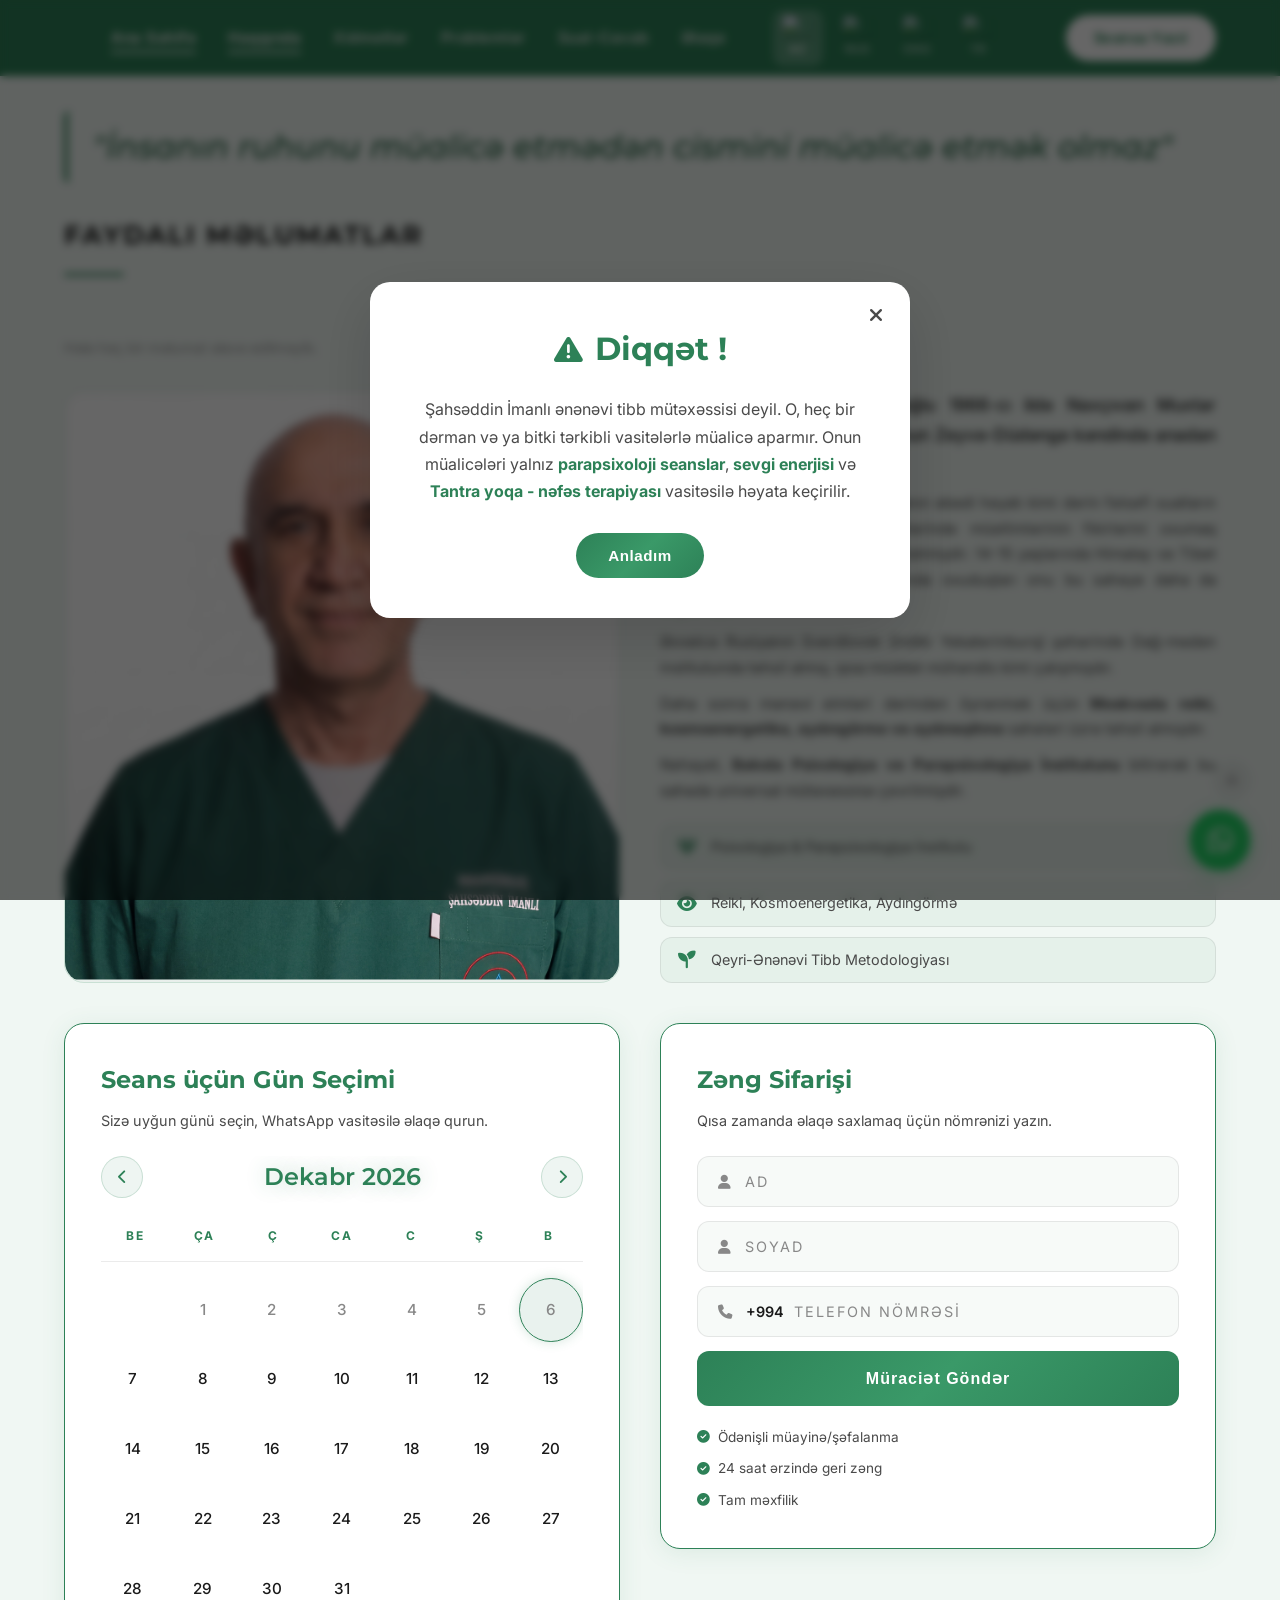
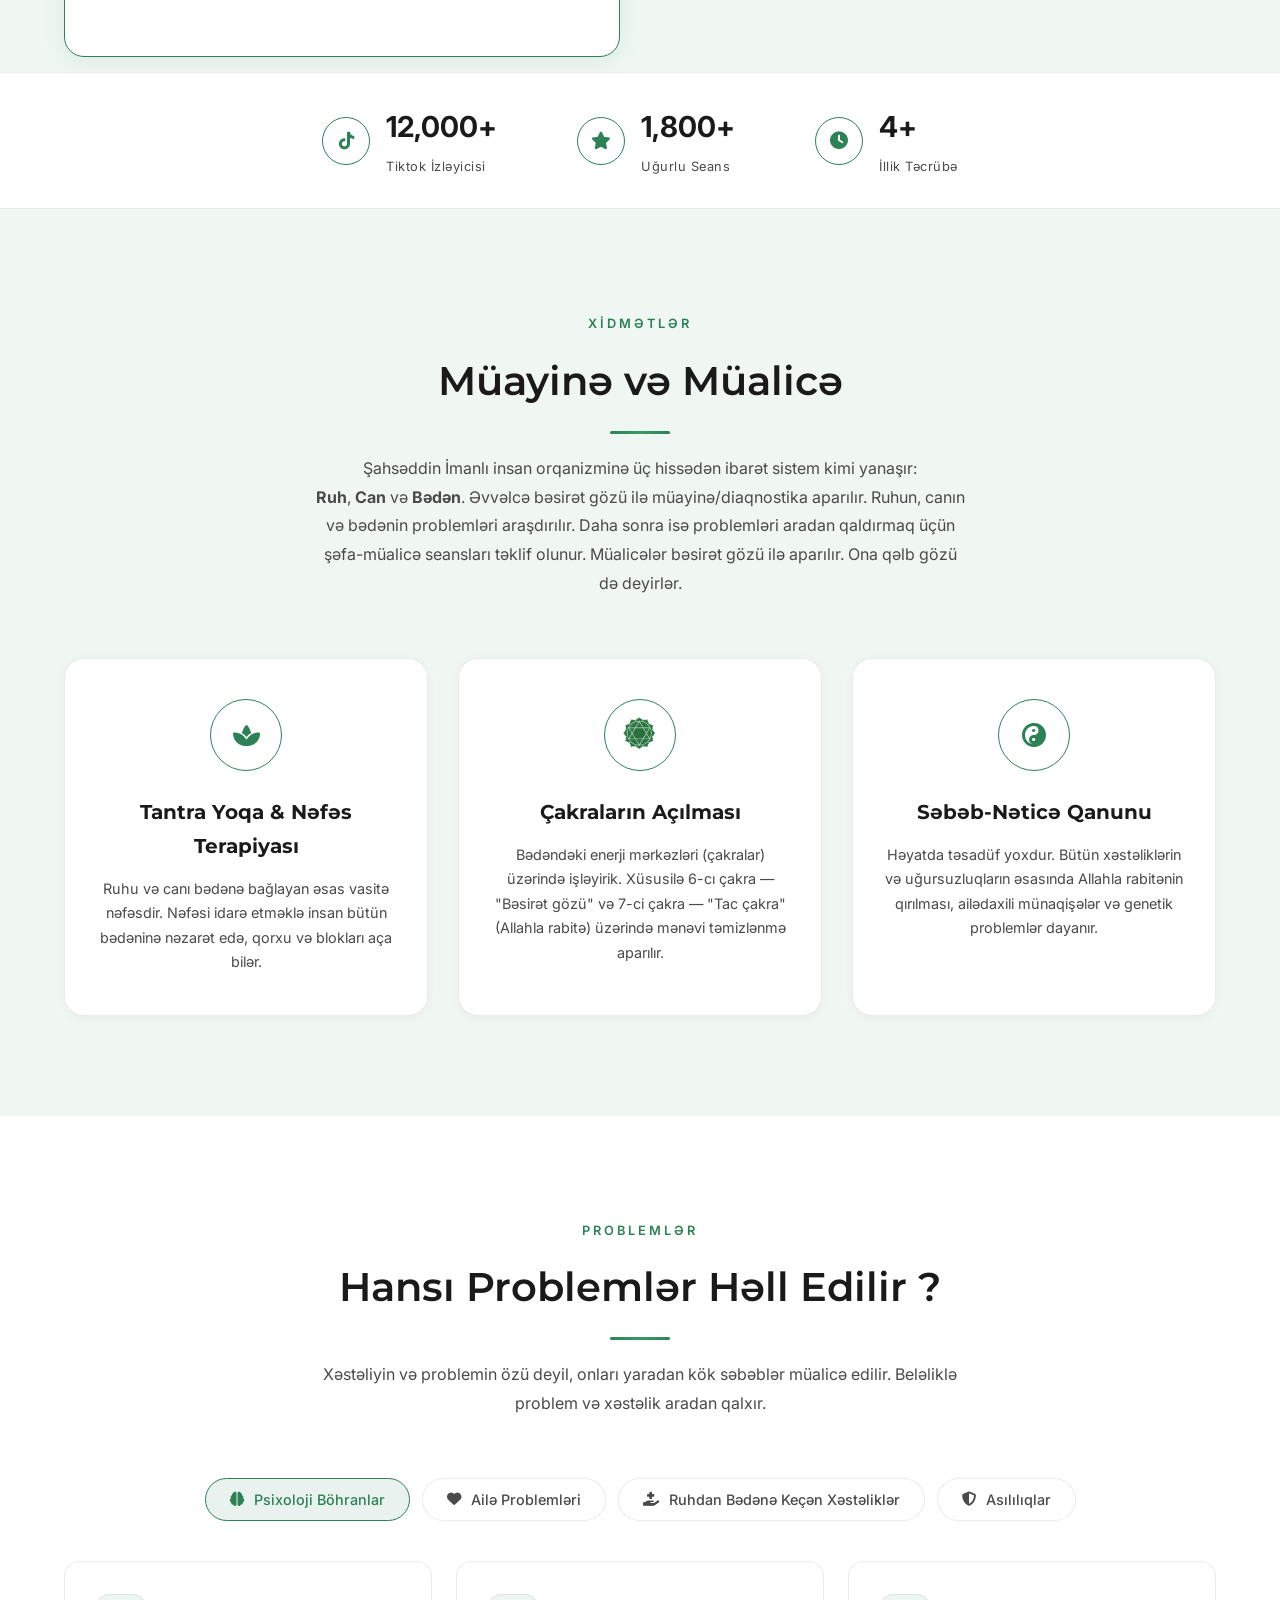
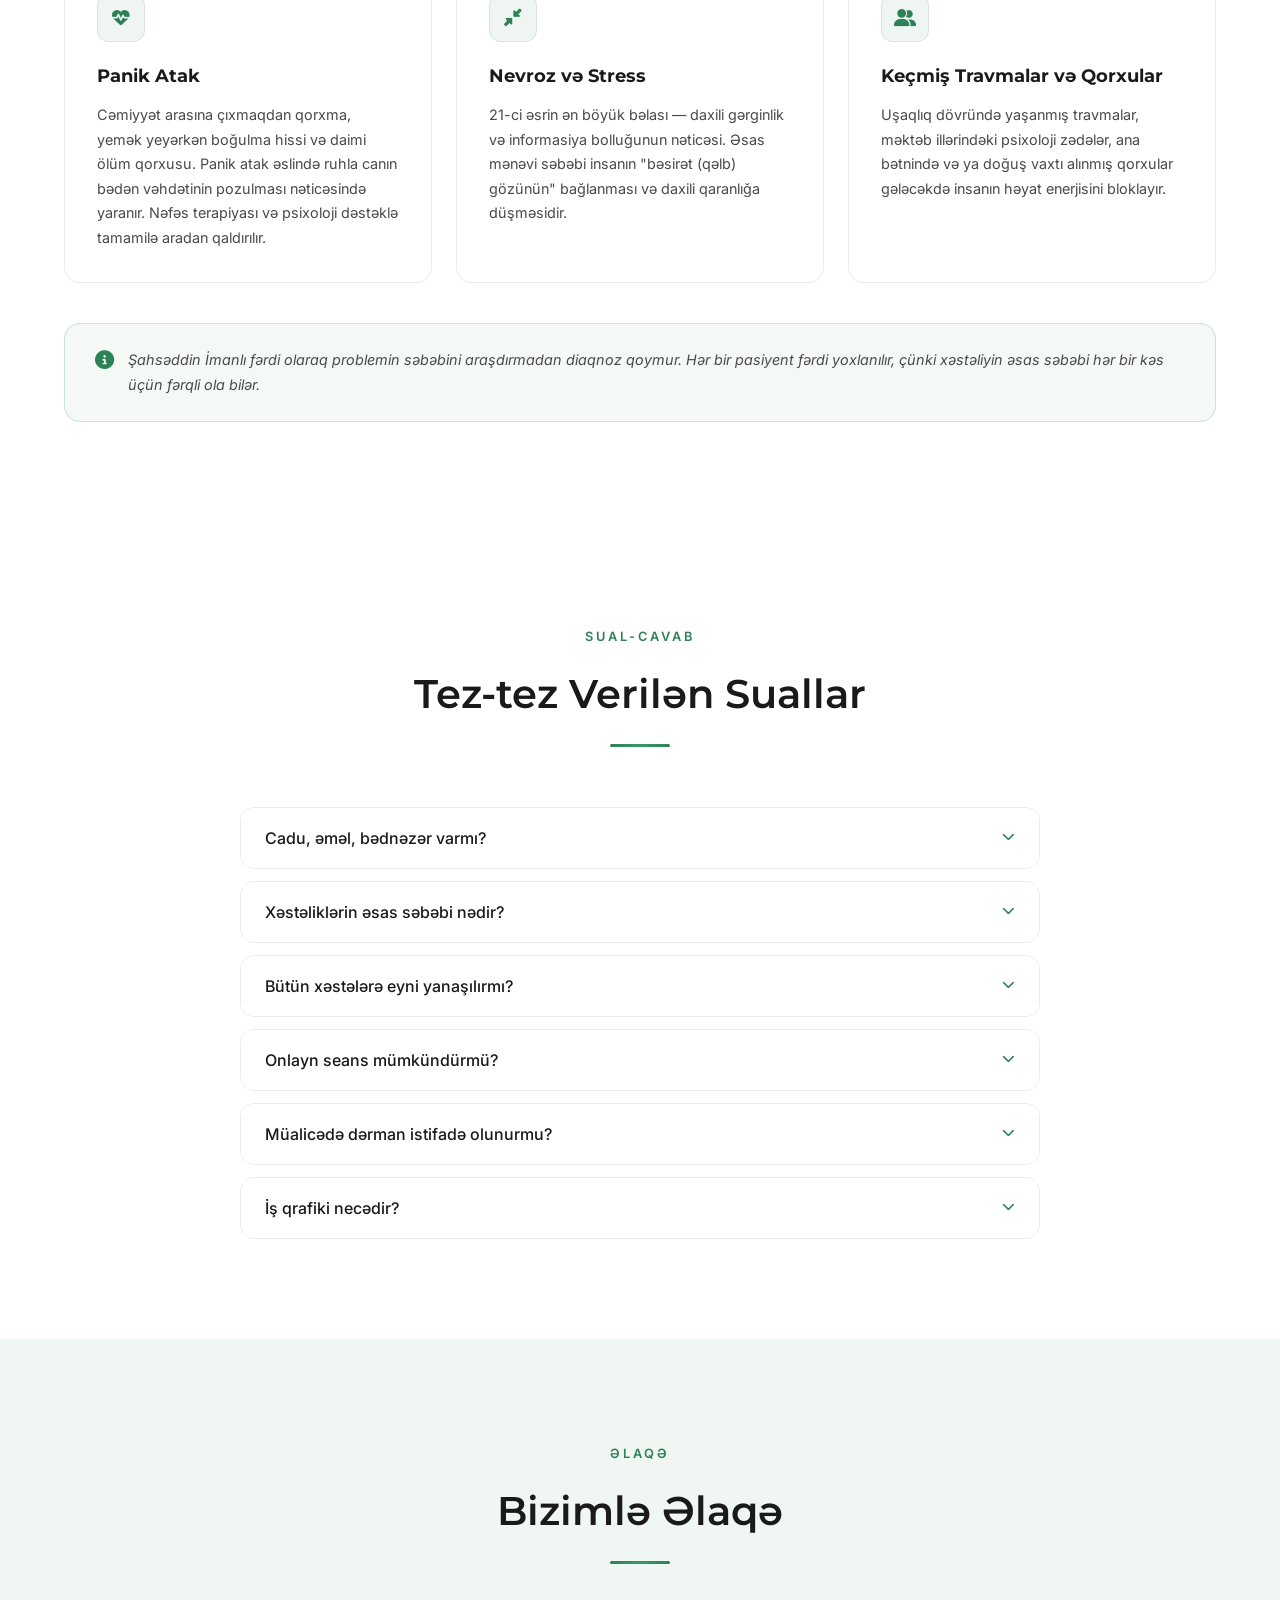
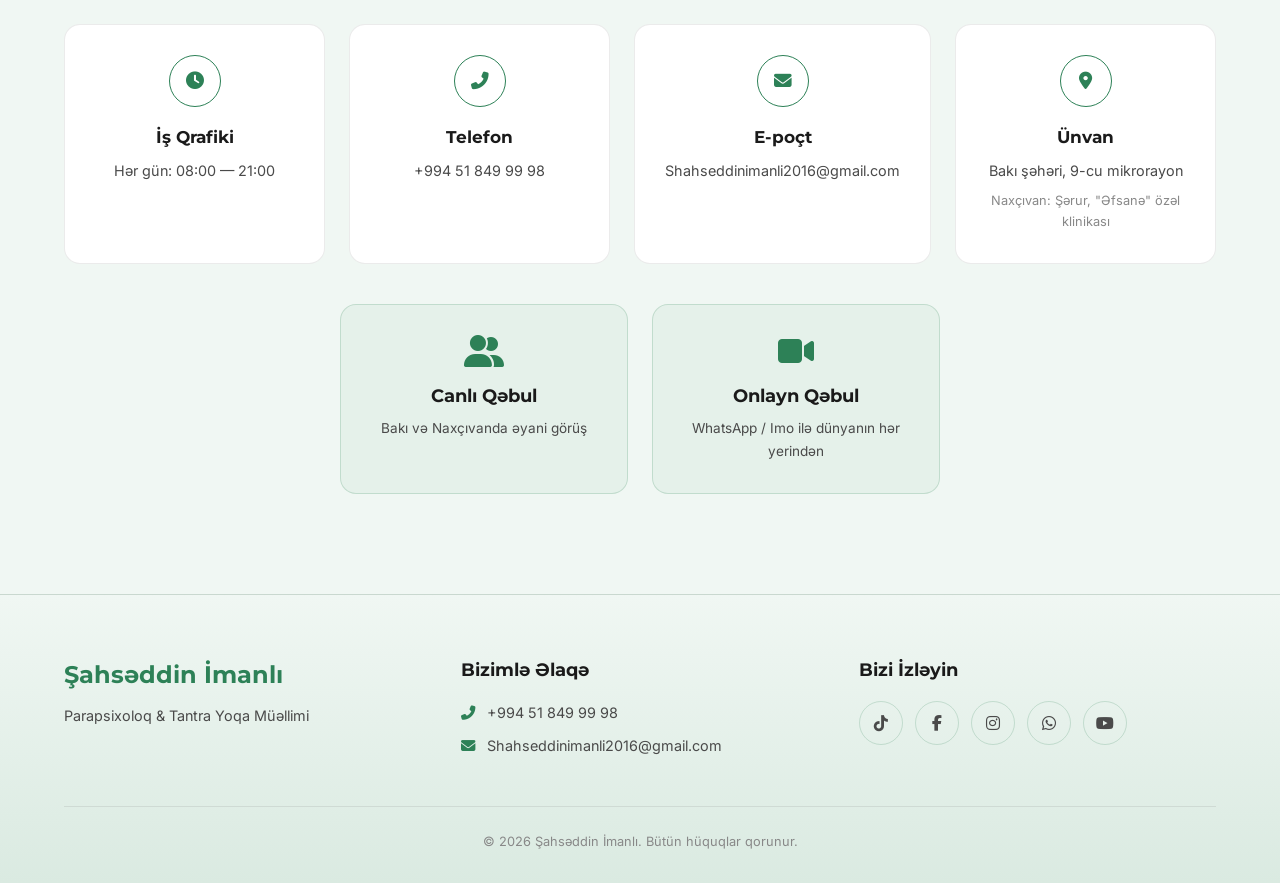
==== commit ec4232c3: "Add blog section with admin panel for managing posts - Add "Faydalı Məlumatlar" blog section inside " ====
--- a/index.html
+++ b/index.html
@@ -67,6 +67,16 @@
             <div class="section-header about-quote-header">
                 <p class="about-hero-quote" data-i18n-html="about_quote">"İnsanın ruhunu müalicə etmədən cismini müalicə etmək olmaz"</p>
             </div>
+            <!-- Faydalı Məlumatlar - inside about -->
+            <div class="blog-section-inline">
+                <div class="section-header blog-section-header">
+                    <h2 class="section-title blog-section-title">FAYDALI MƏLUMATLAR</h2>
+                    <div class="section-line"></div>
+                </div>
+                <div class="blog-grid" id="blogGrid">
+                    <!-- Blog cards rendered by JS from localStorage -->
+                </div>
+            </div>
             <div class="about-content">
                 <div class="about-image-col">
                     <div class="about-image-frame">
@@ -357,80 +367,60 @@
         </div>
     </section>
 
-    <!-- Session Booking & Blog Section -->
-    <section class="section call-request" id="call-request">
-        <div class="container">
-            <div class="calendar-blog-grid">
-                <!-- Sol: Təqvim -->
-                <div class="calendar-side">
-                    <div class="section-header" style="text-align:left;">
-                        <span class="section-tag" data-i18n="reservation_tag">Rezervasiya</span>
-                        <h2 class="section-title" data-i18n="reservation_title">Seans üçün Gün Seçimi</h2>
-                        <div class="section-line" style="margin-left:0;"></div>
-                        <p class="section-desc" data-i18n="reservation_desc">Sizə uyğun günü seçin, WhatsApp vasitəsilə əlaqə qurun.</p>
-                    </div>
-                    <div class="calendar-wrapper">
-                        <div class="calendar-header">
-                            <button class="calendar-nav" id="calendarPrev"><i class="fas fa-chevron-left"></i></button>
-                            <h3 class="calendar-month" id="calendarMonth"></h3>
-                            <button class="calendar-nav" id="calendarNext"><i class="fas fa-chevron-right"></i></button>
-                        </div>
-                        <div class="calendar-weekdays" id="calendarWeekdays">
-                            <span data-i18n="cal_mon">BE</span><span data-i18n="cal_tue">ÇA</span><span data-i18n="cal_wed">Ç</span><span data-i18n="cal_thu">CA</span><span data-i18n="cal_fri">C</span><span data-i18n="cal_sat">Ş</span><span data-i18n="cal_sun">B</span>
-                        </div>
-                        <div class="calendar-days" id="calendarDays"></div>
-                    </div>
-                </div>
-                <!-- Sağ: Bloq -->
-                <div class="blog-side">
-                    <div class="section-header" style="text-align:left;">
-                        <span class="section-tag" data-i18n="blog_tag">Bloq</span>
-                        <h2 class="section-title" data-i18n="blog_title">Faydalı Mövzular</h2>
-                        <div class="section-line" style="margin-left:0;"></div>
-                        <p class="section-desc" data-i18n="blog_desc">Şəfa, sağlamlıq və mənəvi inkişaf haqqında yazılar.</p>
-                    </div>
-                    <div class="blog-list">
-                        <a href="#" class="blog-card">
-                            <div class="blog-card-icon"><i class="fas fa-brain"></i></div>
-                            <div class="blog-card-content">
-                                <h4 data-i18n="blog_1_title">Panik atak nədir və necə yaranır?</h4>
-                                <p data-i18n="blog_1_desc">Panik atakın əsas səbəbləri və ondan qurtulma yolları haqqında.</p>
-                                <span class="blog-date"><i class="fas fa-calendar-alt"></i> 5 Mart 2026</span>
-                            </div>
-                            <span class="blog-card-arrow"><i class="fas fa-arrow-right"></i></span>
-                        </a>
-                        <a href="#" class="blog-card">
-                            <div class="blog-card-icon"><i class="fas fa-heart"></i></div>
-                            <div class="blog-card-content">
-                                <h4 data-i18n="blog_2_title">Ailə münasibətlərində enerji balansı</h4>
-                                <p data-i18n="blog_2_desc">Ailədaxili problemlərin mənəvi kökləri və həll yolları.</p>
-                                <span class="blog-date"><i class="fas fa-calendar-alt"></i> 28 Fevral 2026</span>
-                            </div>
-                            <span class="blog-card-arrow"><i class="fas fa-arrow-right"></i></span>
-                        </a>
-                        <a href="#" class="blog-card">
-                            <div class="blog-card-icon"><i class="fas fa-wind"></i></div>
-                            <div class="blog-card-content">
-                                <h4 data-i18n="blog_3_title">Nəfəs terapiyasının gücü</h4>
-                                <p data-i18n="blog_3_desc">Tantra yoqa nəfəs texnikası ilə stresdən azad olma.</p>
-                                <span class="blog-date"><i class="fas fa-calendar-alt"></i> 20 Fevral 2026</span>
-                            </div>
-                            <span class="blog-card-arrow"><i class="fas fa-arrow-right"></i></span>
-                        </a>
-                        <a href="#" class="blog-card">
-                            <div class="blog-card-icon"><i class="fas fa-eye"></i></div>
-                            <div class="blog-card-content">
-                                <h4 data-i18n="blog_4_title">Bəsirət gözü nədir?</h4>
-                                <p data-i18n="blog_4_desc">Qəlb gözü ilə diaqnostika və şəfalanma prosesi.</p>
-                                <span class="blog-date"><i class="fas fa-calendar-alt"></i> 15 Fevral 2026</span>
-                            </div>
-                            <span class="blog-card-arrow"><i class="fas fa-arrow-right"></i></span>
-                        </a>
-                    </div>
-                </div>
-            </div>
-        </div>
-    </section>
+
+    <!-- Admin Login Modal -->
+    <div class="admin-login-overlay" id="adminLoginOverlay">
+        <div class="admin-login-modal">
+            <div class="admin-login-header">
+                <h3>Sistemə Giriş</h3>
+                <button class="admin-login-close" id="adminLoginClose">&times;</button>
+            </div>
+            <form id="adminLoginForm">
+                <label>İstifadəçi adı</label>
+                <input type="text" id="adminUsername" placeholder="İstifadəçi adı" required>
+                <label>Şifrə</label>
+                <div class="password-field">
+                    <input type="password" id="adminPassword" placeholder="Şifrə" required>
+                    <button type="button" class="toggle-pass" id="togglePass"><i class="fas fa-eye"></i></button>
+                </div>
+                <p class="login-error" id="loginError"></p>
+                <button type="submit" class="admin-login-btn">Daxil ol</button>
+            </form>
+        </div>
+    </div>
+
+    <!-- Admin Panel -->
+    <div class="admin-panel-overlay" id="adminPanelOverlay">
+        <div class="admin-panel">
+            <div class="admin-panel-header">
+                <h3>Admin Panel — Faydalı Məlumatlar</h3>
+                <button class="admin-panel-close" id="adminPanelClose">&times;</button>
+            </div>
+            <div class="admin-panel-body">
+                <form id="adminPostForm" class="admin-post-form">
+                    <label>Başlıq</label>
+                    <input type="text" id="postTitle" placeholder="Məqalənin başlığı" required>
+                    <label>Tarix</label>
+                    <input type="text" id="postDate" placeholder="Məs: 2 Mart, 2026" required>
+                    <label>Şəkil</label>
+                    <input type="file" id="postImage" accept="image/*">
+                    <div class="admin-img-preview" id="adminImgPreview"></div>
+                    <input type="hidden" id="editPostId" value="">
+                    <div class="admin-form-actions">
+                        <button type="submit" class="admin-save-btn">Əlavə et</button>
+                        <button type="button" class="admin-cancel-btn" id="adminCancelEdit" style="display:none;">Ləğv et</button>
+                    </div>
+                </form>
+                <h4 class="admin-list-title">Mövcud Məqalələr</h4>
+                <div class="admin-posts-list" id="adminPostsList"></div>
+            </div>
+        </div>
+    </div>
+
+    <!-- Admin trigger button (bottom-right, small) -->
+    <button class="admin-trigger-btn" id="adminTriggerBtn" title="Admin">
+        <i class="fas fa-lock"></i>
+    </button>
 
     <!-- FAQ Section -->
     <section class="section faq" id="faq">
--- a/style.css
+++ b/style.css
@@ -478,10 +478,8 @@
 /* Hero Form */
 .hero-form {
     background: var(--bg-card);
-    border: 1px solid var(--border-color-light);
     border-radius: 20px;
     padding: 36px;
-    box-shadow: 0 4px 24px rgba(0, 0, 0, 0.06);
     width: 100%;
     box-sizing: border-box;
 }
@@ -632,7 +630,7 @@
     position: relative;
     z-index: 2;
     padding: 30px 0;
-    background: rgba(240, 247, 243, 0.9);
+    background: #fff;
     backdrop-filter: blur(10px);
     border-top: 1px solid var(--border-color-light);
     border-bottom: 1px solid var(--border-color-light);
@@ -2309,3 +2307,374 @@
     }
 }
 
+/* === FAYDALI MƏLUMATLAR (inside about) === */
+.blog-section-inline {
+    margin-top: 20px;
+    margin-bottom: 30px;
+}
+.blog-section-header {
+    text-align: left !important;
+}
+.blog-section-title {
+    font-size: 1.6rem;
+    letter-spacing: 2px;
+    font-weight: 700;
+    color: var(--text-primary);
+}
+.blog-section-header .section-line {
+    margin-left: 0;
+    width: 60px;
+    height: 3px;
+    background: var(--gold);
+    margin-top: 10px;
+    margin-bottom: 30px;
+}
+.blog-grid {
+    display: grid;
+    grid-template-columns: repeat(4, 1fr);
+    gap: 24px;
+}
+.blog-post-card {
+    background: #fff;
+    border-radius: 12px;
+    overflow: hidden;
+    box-shadow: 0 2px 12px rgba(0,0,0,0.07);
+    transition: transform 0.3s, box-shadow 0.3s;
+    cursor: default;
+}
+.blog-post-card:hover {
+    transform: translateY(-4px);
+    box-shadow: 0 8px 24px rgba(0,0,0,0.12);
+}
+.blog-post-card img {
+    width: 100%;
+    height: 180px;
+    object-fit: cover;
+    display: block;
+}
+.blog-post-card .blog-post-info {
+    padding: 16px;
+}
+.blog-post-card .blog-post-info h4 {
+    font-family: var(--font-display);
+    font-size: 0.95rem;
+    font-weight: 600;
+    color: var(--text-primary);
+    margin: 0 0 8px;
+    line-height: 1.4;
+}
+.blog-post-card .blog-post-info h4 a {
+    color: inherit;
+    text-decoration: none;
+}
+.blog-post-card .blog-post-info .blog-post-date {
+    font-size: 0.82rem;
+    color: var(--text-muted);
+}
+@media (max-width: 1024px) {
+    .blog-grid { grid-template-columns: repeat(3, 1fr); }
+}
+@media (max-width: 768px) {
+    .blog-grid { grid-template-columns: repeat(2, 1fr); }
+}
+@media (max-width: 480px) {
+    .blog-grid { grid-template-columns: 1fr; }
+}
+
+/* === ADMIN TRIGGER BUTTON === */
+.admin-trigger-btn {
+    position: fixed;
+    bottom: 100px;
+    right: 28px;
+    width: 40px;
+    height: 40px;
+    border-radius: 50%;
+    background: rgba(0,0,0,0.08);
+    color: #999;
+    border: none;
+    cursor: pointer;
+    font-size: 0.85rem;
+    z-index: 999;
+    display: flex;
+    align-items: center;
+    justify-content: center;
+    transition: all 0.3s;
+    opacity: 0.5;
+}
+.admin-trigger-btn:hover {
+    opacity: 1;
+    background: rgba(0,0,0,0.15);
+    color: #555;
+}
+
+/* === ADMIN LOGIN MODAL === */
+.admin-login-overlay {
+    display: none;
+    position: fixed;
+    top: 0; left: 0;
+    width: 100%; height: 100%;
+    background: rgba(0,0,0,0.4);
+    backdrop-filter: blur(4px);
+    z-index: 10001;
+    align-items: center;
+    justify-content: center;
+}
+.admin-login-overlay.active {
+    display: flex;
+}
+.admin-login-modal {
+    background: #fff;
+    border-radius: 16px;
+    padding: 28px 28px 24px;
+    width: 340px;
+    max-width: 90%;
+    box-shadow: 0 16px 48px rgba(0,0,0,0.15);
+    animation: disclaimerFadeIn 0.3s ease;
+}
+.admin-login-header {
+    display: flex;
+    justify-content: space-between;
+    align-items: center;
+    margin-bottom: 20px;
+}
+.admin-login-header h3 {
+    font-family: var(--font-display);
+    font-size: 1.15rem;
+    font-weight: 600;
+    margin: 0;
+}
+.admin-login-close {
+    background: none;
+    border: none;
+    font-size: 1.5rem;
+    color: #999;
+    cursor: pointer;
+    line-height: 1;
+}
+.admin-login-close:hover { color: #333; }
+#adminLoginForm label {
+    display: block;
+    font-size: 0.85rem;
+    font-weight: 500;
+    color: var(--text-primary);
+    margin-bottom: 6px;
+}
+#adminLoginForm input[type="text"],
+#adminLoginForm input[type="password"] {
+    width: 100%;
+    padding: 10px 14px;
+    border: 1px solid #e0e0e0;
+    border-radius: 10px;
+    font-size: 0.9rem;
+    margin-bottom: 14px;
+    outline: none;
+    transition: border-color 0.2s;
+    box-sizing: border-box;
+}
+#adminLoginForm input:focus {
+    border-color: var(--gold);
+}
+.password-field {
+    position: relative;
+}
+.password-field input {
+    padding-right: 40px !important;
+}
+.toggle-pass {
+    position: absolute;
+    right: 12px;
+    top: 10px;
+    background: none;
+    border: none;
+    color: #aaa;
+    cursor: pointer;
+    font-size: 0.9rem;
+}
+.login-error {
+    color: #e74c3c;
+    font-size: 0.82rem;
+    margin: 0 0 10px;
+    min-height: 18px;
+}
+.admin-login-btn {
+    width: 100%;
+    padding: 11px;
+    background: var(--gold);
+    color: #fff;
+    border: none;
+    border-radius: 10px;
+    font-size: 0.95rem;
+    font-weight: 600;
+    cursor: pointer;
+    transition: background 0.2s;
+}
+.admin-login-btn:hover {
+    background: var(--gold-dark);
+}
+
+/* === ADMIN PANEL === */
+.admin-panel-overlay {
+    display: none;
+    position: fixed;
+    top: 0; left: 0;
+    width: 100%; height: 100%;
+    background: rgba(0,0,0,0.5);
+    backdrop-filter: blur(4px);
+    z-index: 10002;
+    align-items: flex-start;
+    justify-content: center;
+    overflow-y: auto;
+    padding: 40px 20px;
+}
+.admin-panel-overlay.active {
+    display: flex;
+}
+.admin-panel {
+    background: #fff;
+    border-radius: 16px;
+    width: 600px;
+    max-width: 100%;
+    box-shadow: 0 16px 48px rgba(0,0,0,0.18);
+    animation: disclaimerFadeIn 0.3s ease;
+}
+.admin-panel-header {
+    display: flex;
+    justify-content: space-between;
+    align-items: center;
+    padding: 20px 24px;
+    border-bottom: 1px solid #eee;
+}
+.admin-panel-header h3 {
+    font-family: var(--font-display);
+    font-size: 1.05rem;
+    font-weight: 600;
+    margin: 0;
+}
+.admin-panel-close {
+    background: none;
+    border: none;
+    font-size: 1.5rem;
+    color: #999;
+    cursor: pointer;
+}
+.admin-panel-close:hover { color: #333; }
+.admin-panel-body {
+    padding: 24px;
+}
+.admin-post-form label {
+    display: block;
+    font-size: 0.85rem;
+    font-weight: 500;
+    margin-bottom: 4px;
+    color: var(--text-primary);
+}
+.admin-post-form input[type="text"],
+.admin-post-form input[type="file"] {
+    width: 100%;
+    padding: 9px 12px;
+    border: 1px solid #e0e0e0;
+    border-radius: 8px;
+    font-size: 0.9rem;
+    margin-bottom: 12px;
+    outline: none;
+    box-sizing: border-box;
+}
+.admin-post-form input[type="text"]:focus {
+    border-color: var(--gold);
+}
+.admin-img-preview {
+    margin-bottom: 12px;
+}
+.admin-img-preview img {
+    max-width: 120px;
+    border-radius: 8px;
+}
+.admin-form-actions {
+    display: flex;
+    gap: 10px;
+    margin-bottom: 24px;
+}
+.admin-save-btn {
+    padding: 10px 28px;
+    background: var(--gold);
+    color: #fff;
+    border: none;
+    border-radius: 8px;
+    font-size: 0.9rem;
+    font-weight: 600;
+    cursor: pointer;
+    transition: background 0.2s;
+}
+.admin-save-btn:hover { background: var(--gold-dark); }
+.admin-cancel-btn {
+    padding: 10px 20px;
+    background: #eee;
+    color: #666;
+    border: none;
+    border-radius: 8px;
+    font-size: 0.9rem;
+    cursor: pointer;
+    transition: background 0.2s;
+}
+.admin-cancel-btn:hover { background: #ddd; }
+.admin-list-title {
+    font-size: 0.95rem;
+    font-weight: 600;
+    margin: 0 0 12px;
+    color: var(--text-primary);
+}
+.admin-post-item {
+    display: flex;
+    align-items: center;
+    gap: 12px;
+    padding: 10px;
+    border: 1px solid #f0f0f0;
+    border-radius: 10px;
+    margin-bottom: 8px;
+}
+.admin-post-item img {
+    width: 60px;
+    height: 45px;
+    object-fit: cover;
+    border-radius: 6px;
+    flex-shrink: 0;
+}
+.admin-post-item-info {
+    flex: 1;
+    min-width: 0;
+}
+.admin-post-item-info h5 {
+    font-size: 0.88rem;
+    margin: 0 0 2px;
+    white-space: nowrap;
+    overflow: hidden;
+    text-overflow: ellipsis;
+}
+.admin-post-item-info span {
+    font-size: 0.78rem;
+    color: var(--text-muted);
+}
+.admin-post-item-actions {
+    display: flex;
+    gap: 6px;
+    flex-shrink: 0;
+}
+.admin-post-item-actions button {
+    padding: 6px 10px;
+    border: none;
+    border-radius: 6px;
+    font-size: 0.78rem;
+    cursor: pointer;
+    transition: background 0.2s;
+}
+.admin-edit-btn {
+    background: #e8f2ec;
+    color: var(--gold);
+}
+.admin-edit-btn:hover { background: #d0e8d9; }
+.admin-delete-btn {
+    background: #fde8e8;
+    color: #e74c3c;
+}
+.admin-delete-btn:hover { background: #f8cccc; }
+
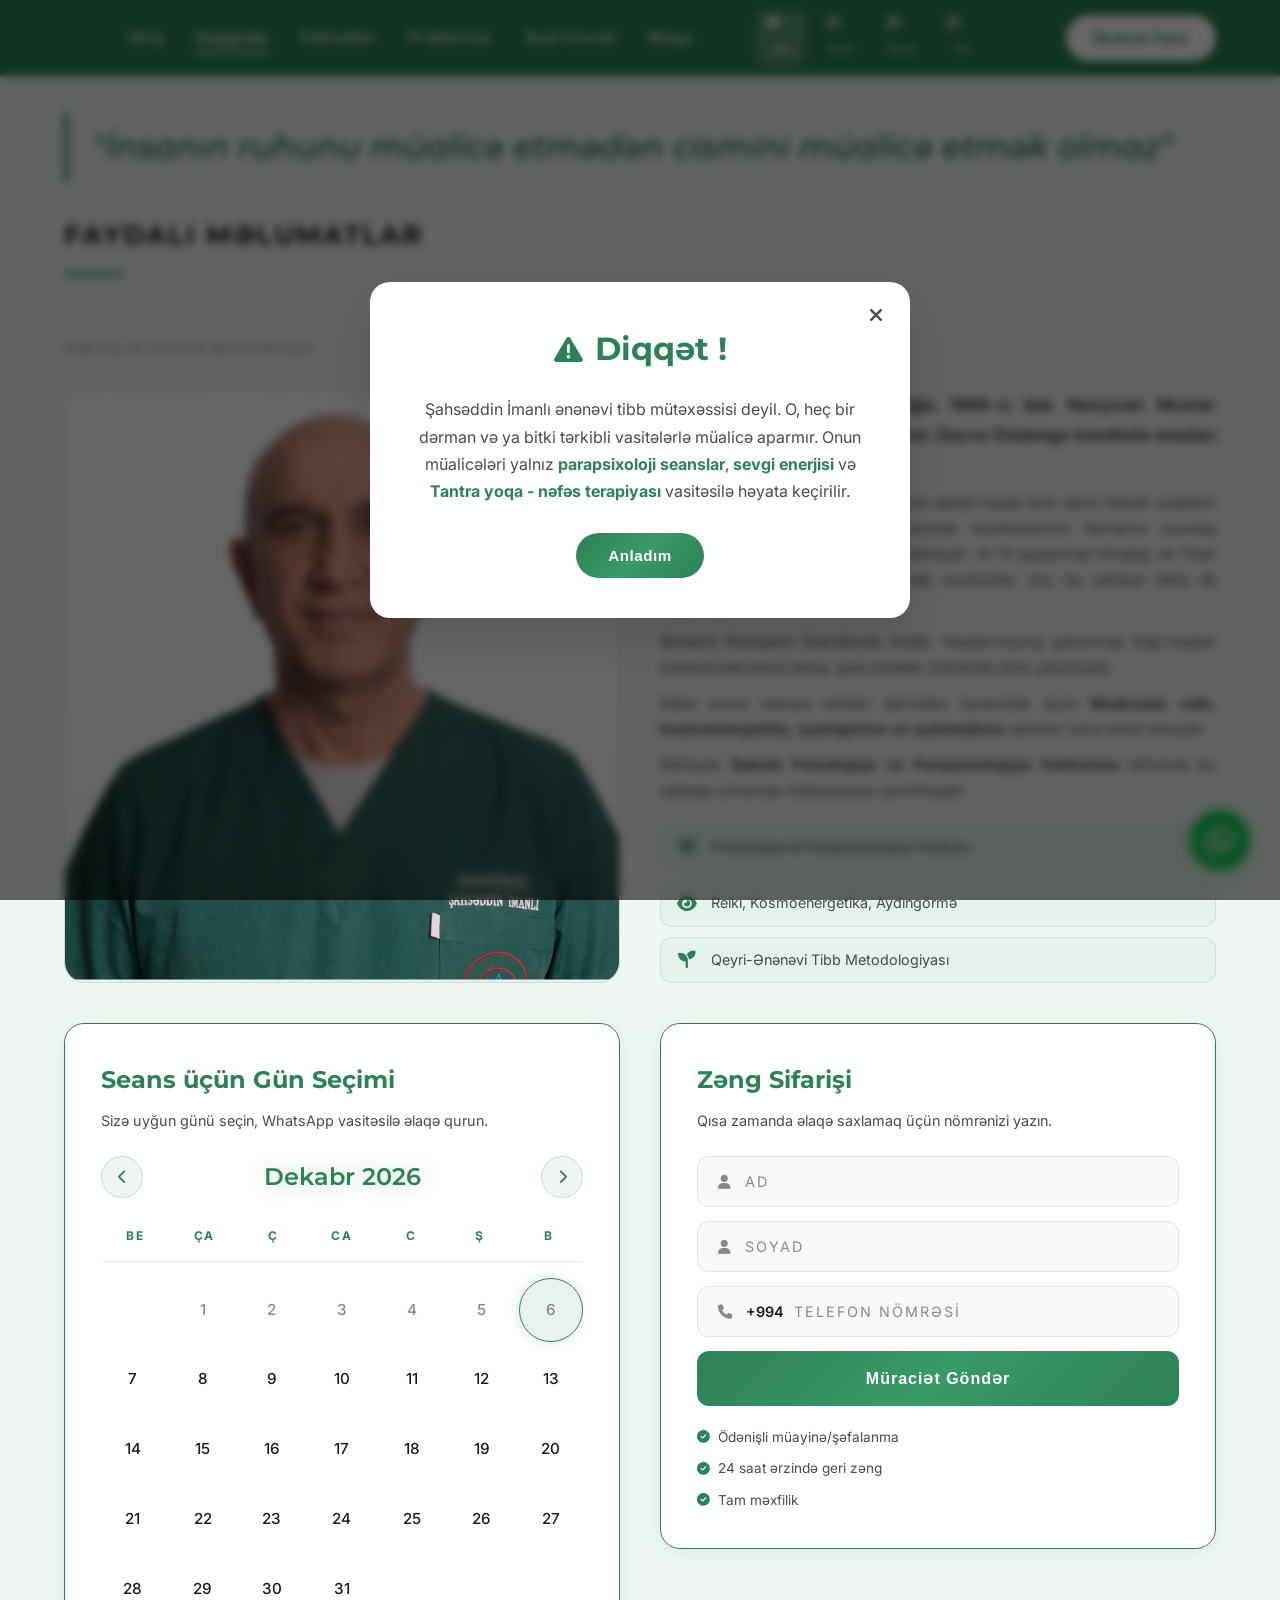
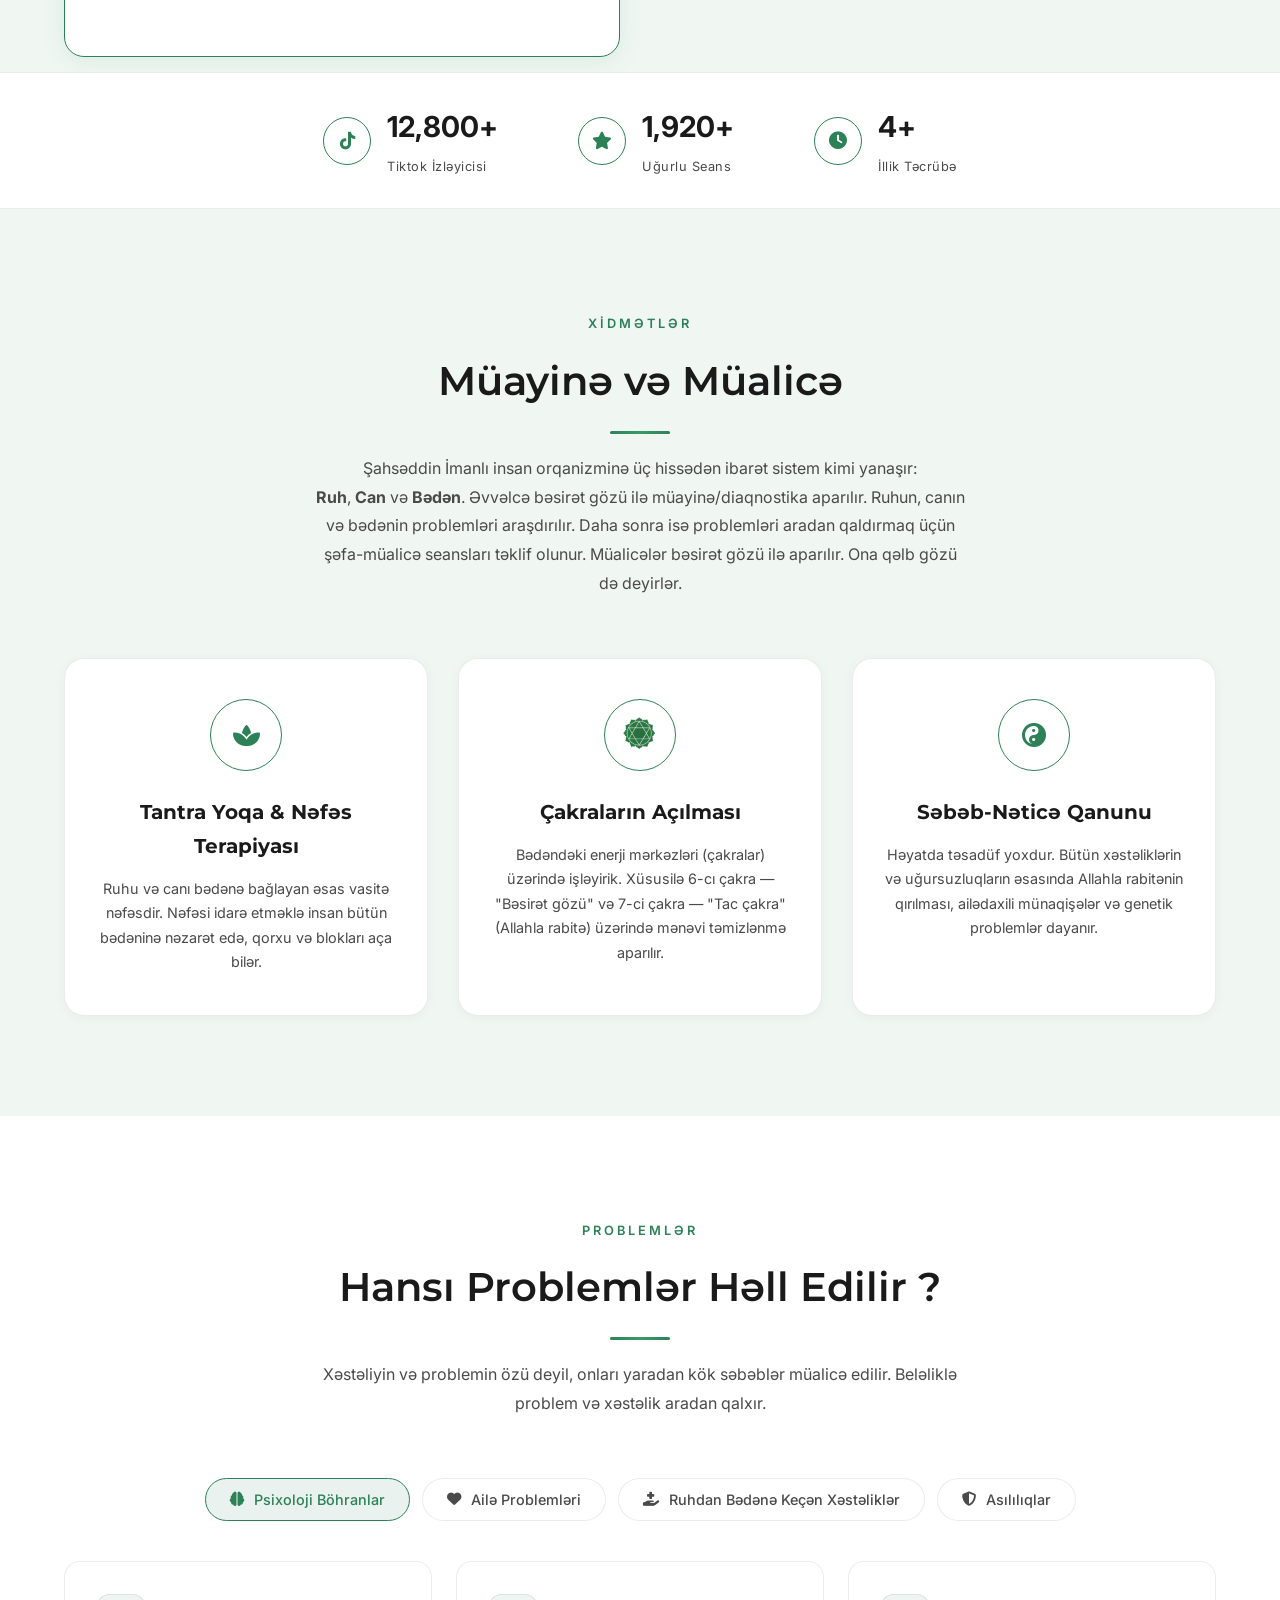
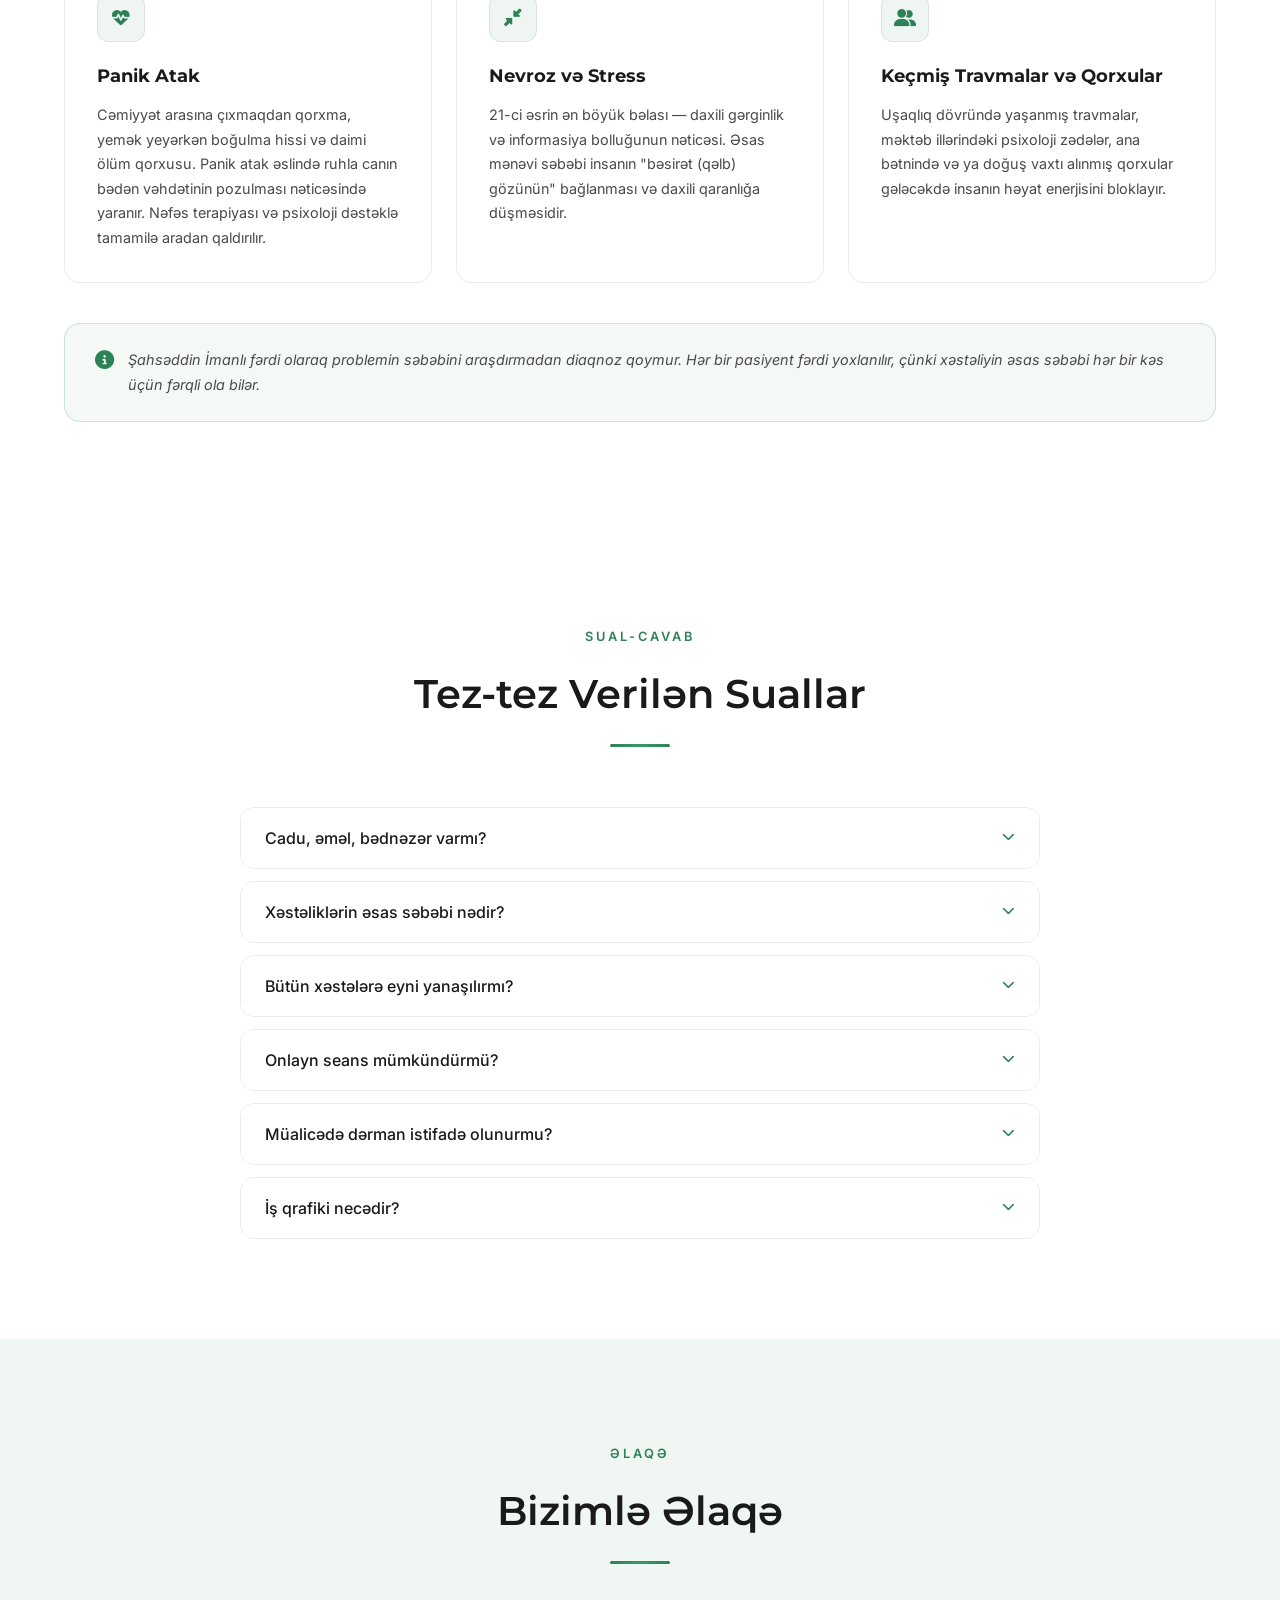
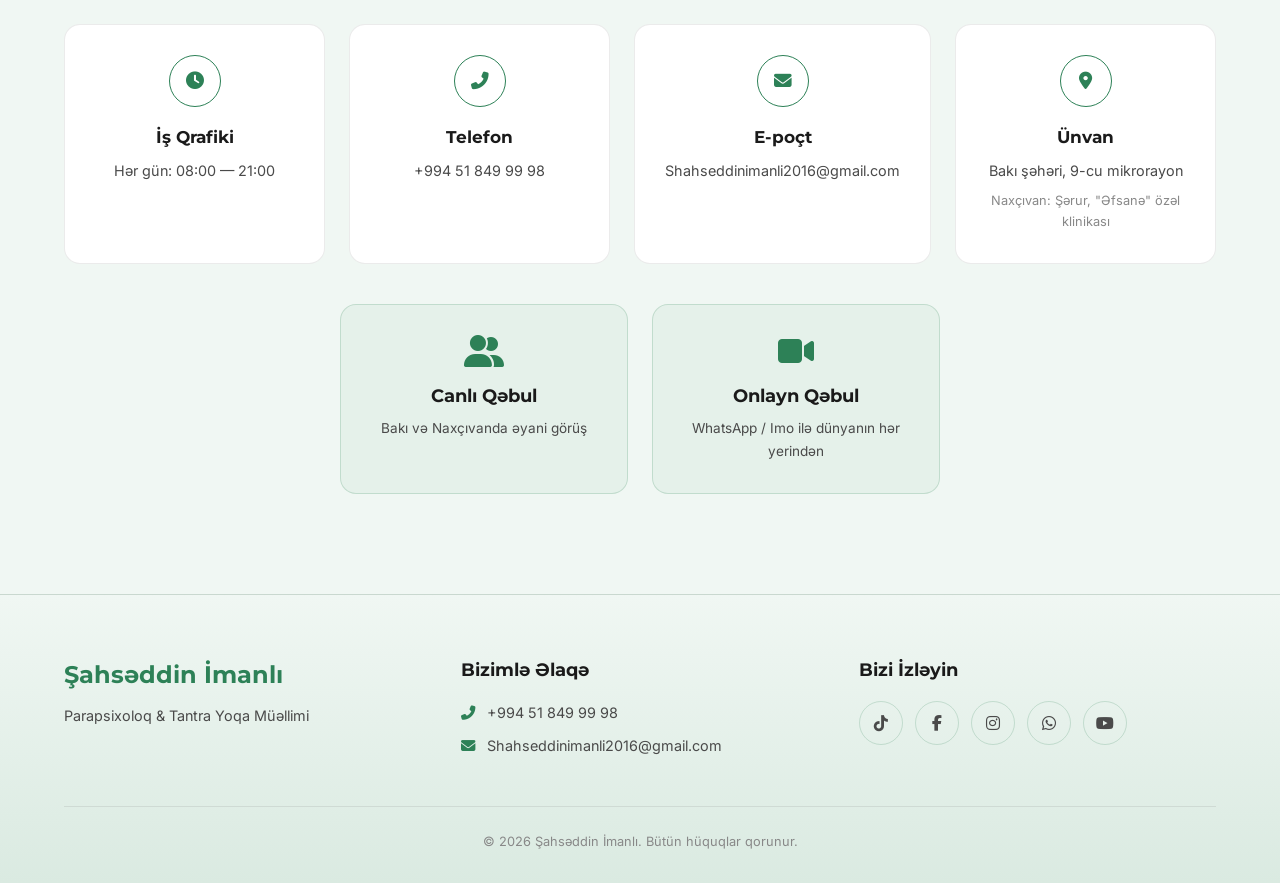
==== commit 84b29700: "Replace lock icon with nav Giriş link for admin login popup Co-Authored-By: Claude Opus 4.6 <noreply" ====
--- a/index.html
+++ b/index.html
@@ -19,7 +19,7 @@
         <div class="container navbar-content">
             <a href="#hero" class="navbar-logo"></a>
             <ul class="navbar-menu" id="navMenu">
-                <li><a href="#about" class="nav-link active" data-i18n="nav_home">Ana Səhifə</a></li>
+                <li><a href="#" class="nav-link" id="navLoginBtn">Giriş</a></li>
                 <li><a href="#about" class="nav-link" data-i18n="nav_about">Haqqında</a></li>
                 <li><a href="#services" class="nav-link" data-i18n="nav_services">Xidmətlər</a></li>
                 <li><a href="#problems" class="nav-link" data-i18n="nav_problems">Problemlər</a></li>
@@ -417,10 +417,6 @@
         </div>
     </div>
 
-    <!-- Admin trigger button (bottom-right, small) -->
-    <button class="admin-trigger-btn" id="adminTriggerBtn" title="Admin">
-        <i class="fas fa-lock"></i>
-    </button>
 
     <!-- FAQ Section -->
     <section class="section faq" id="faq">
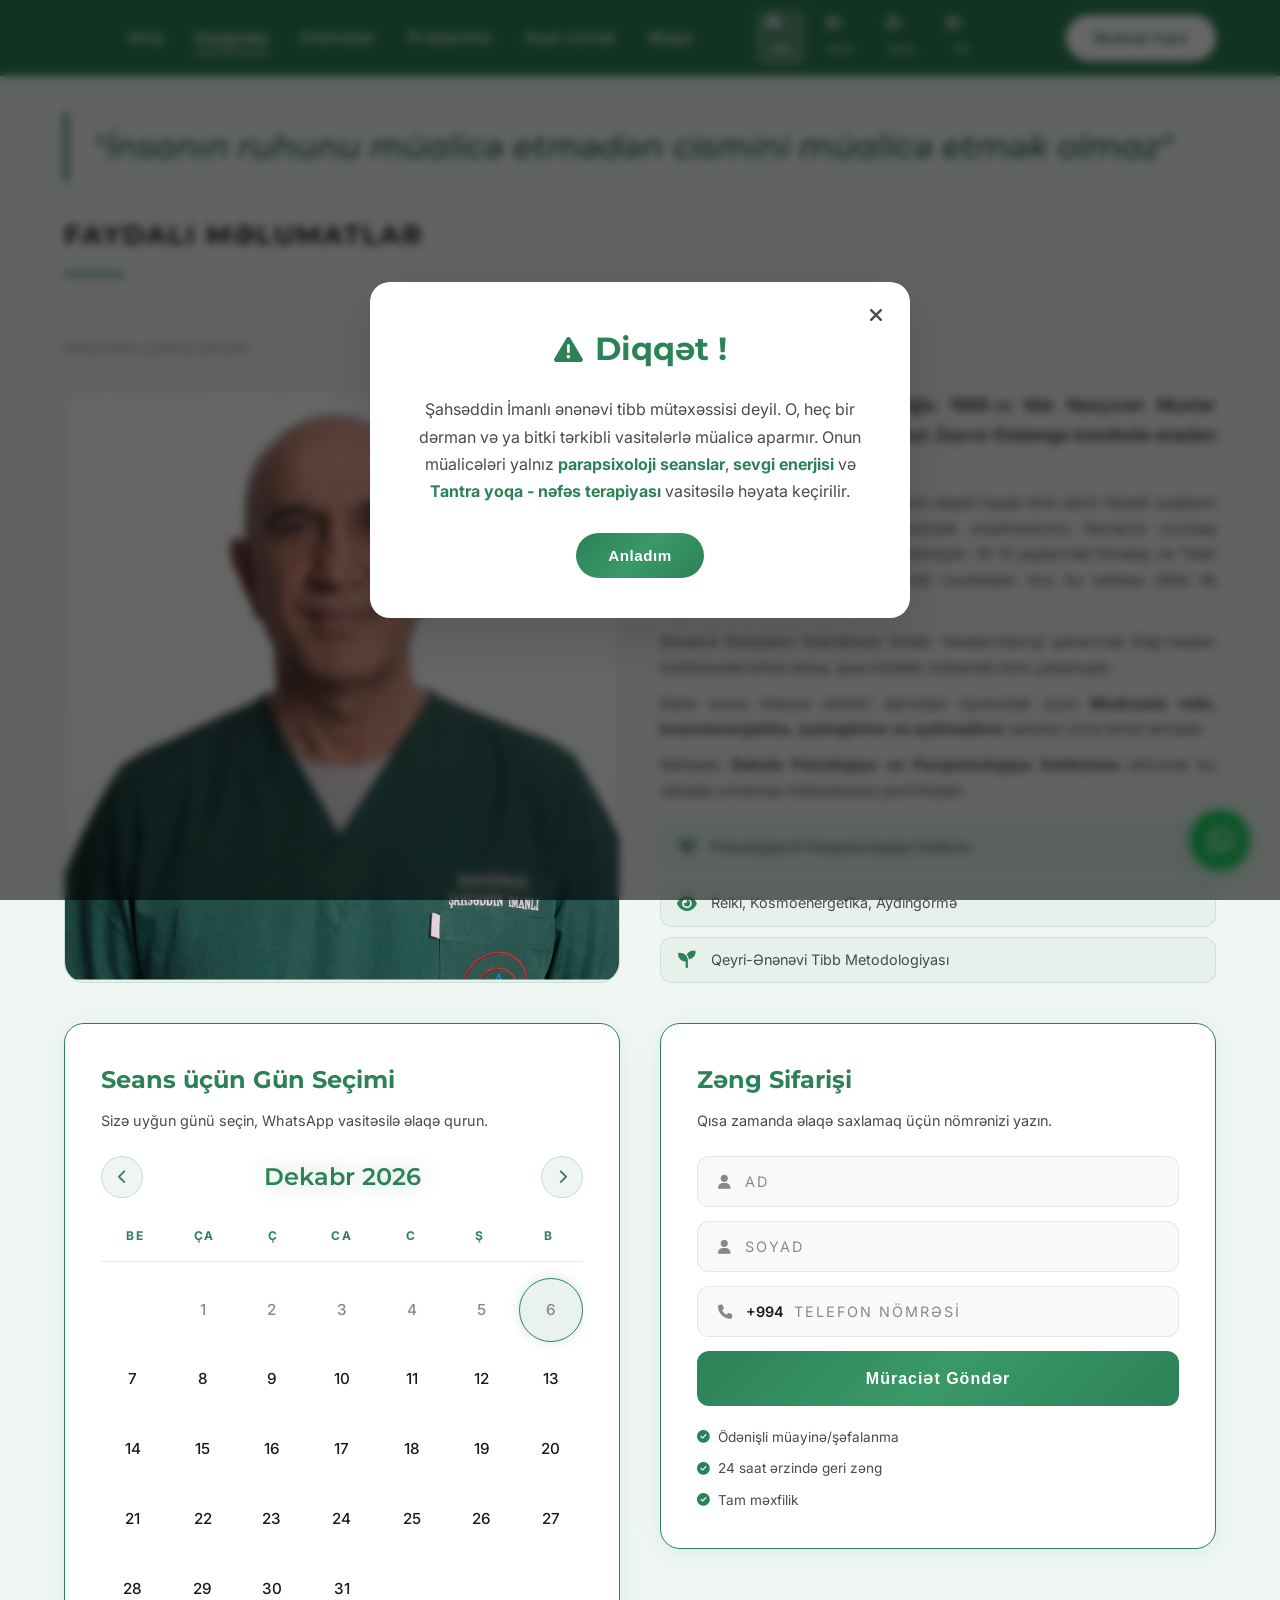
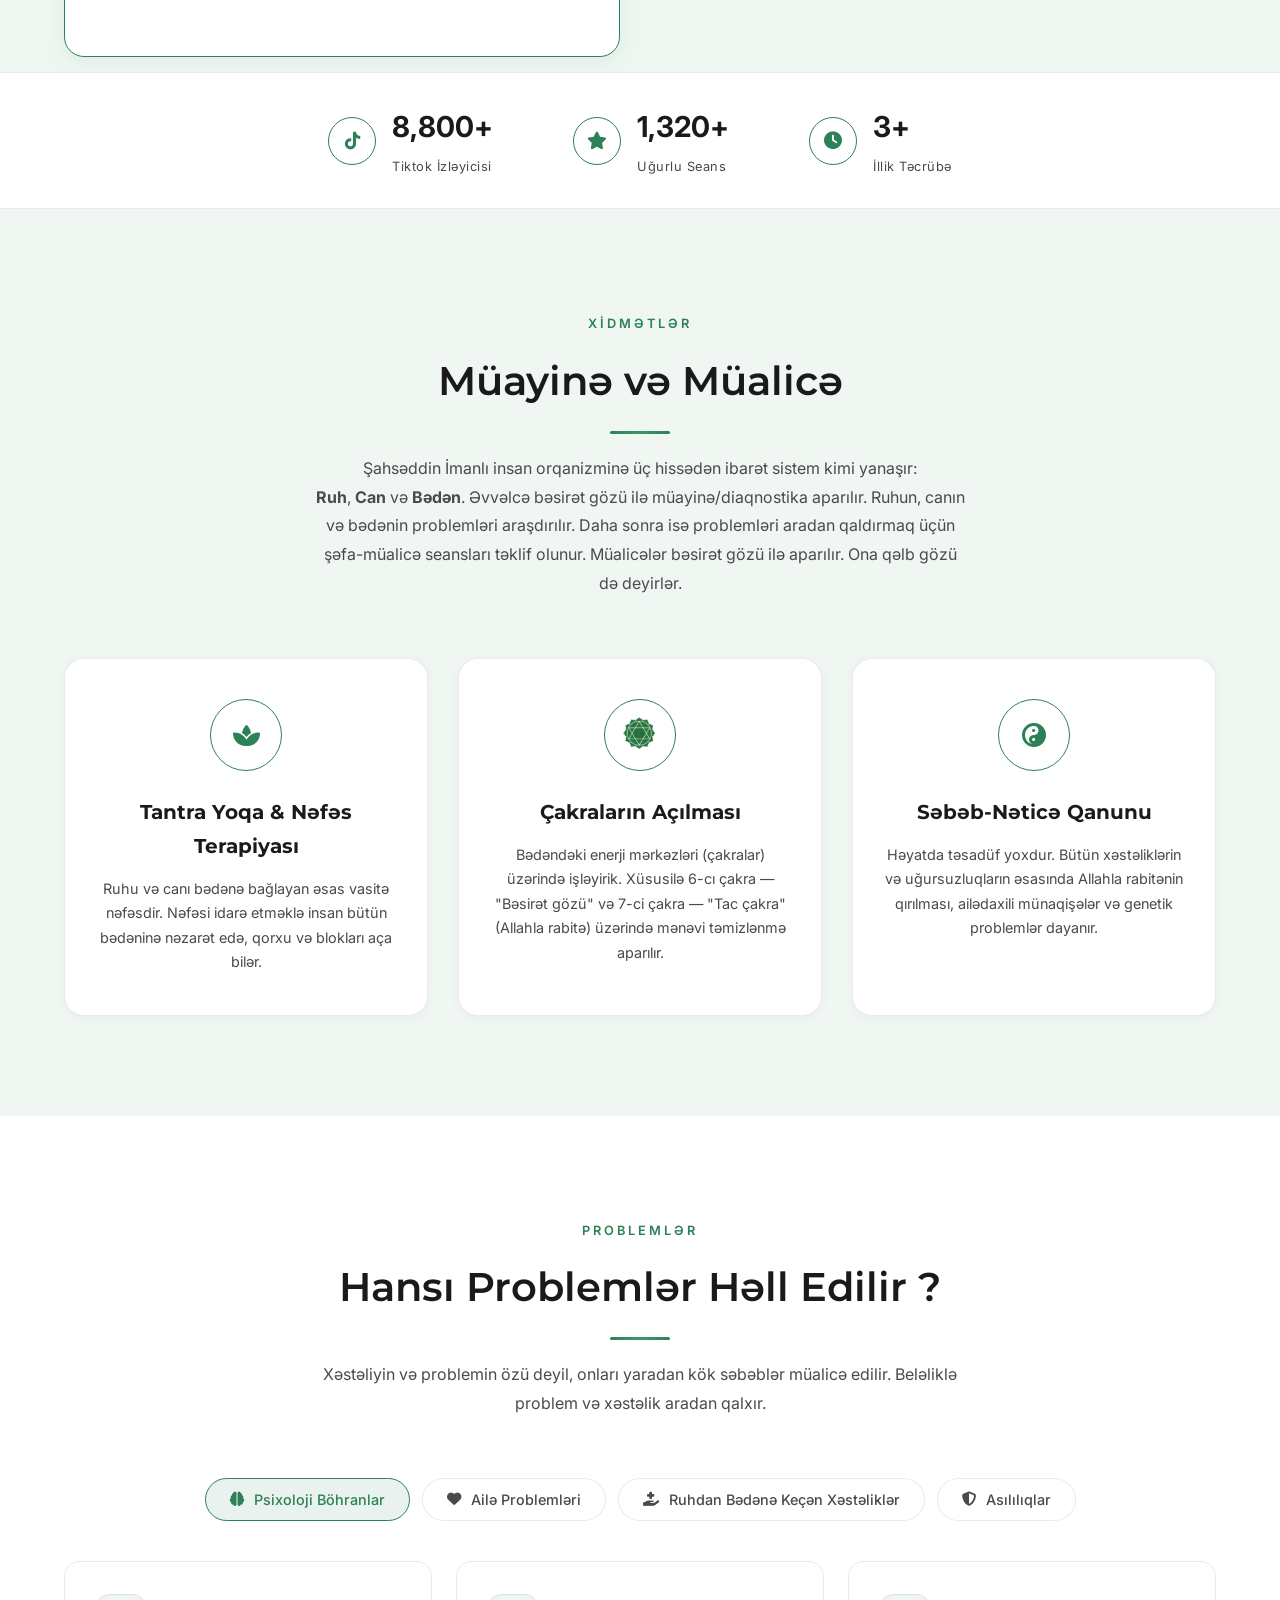
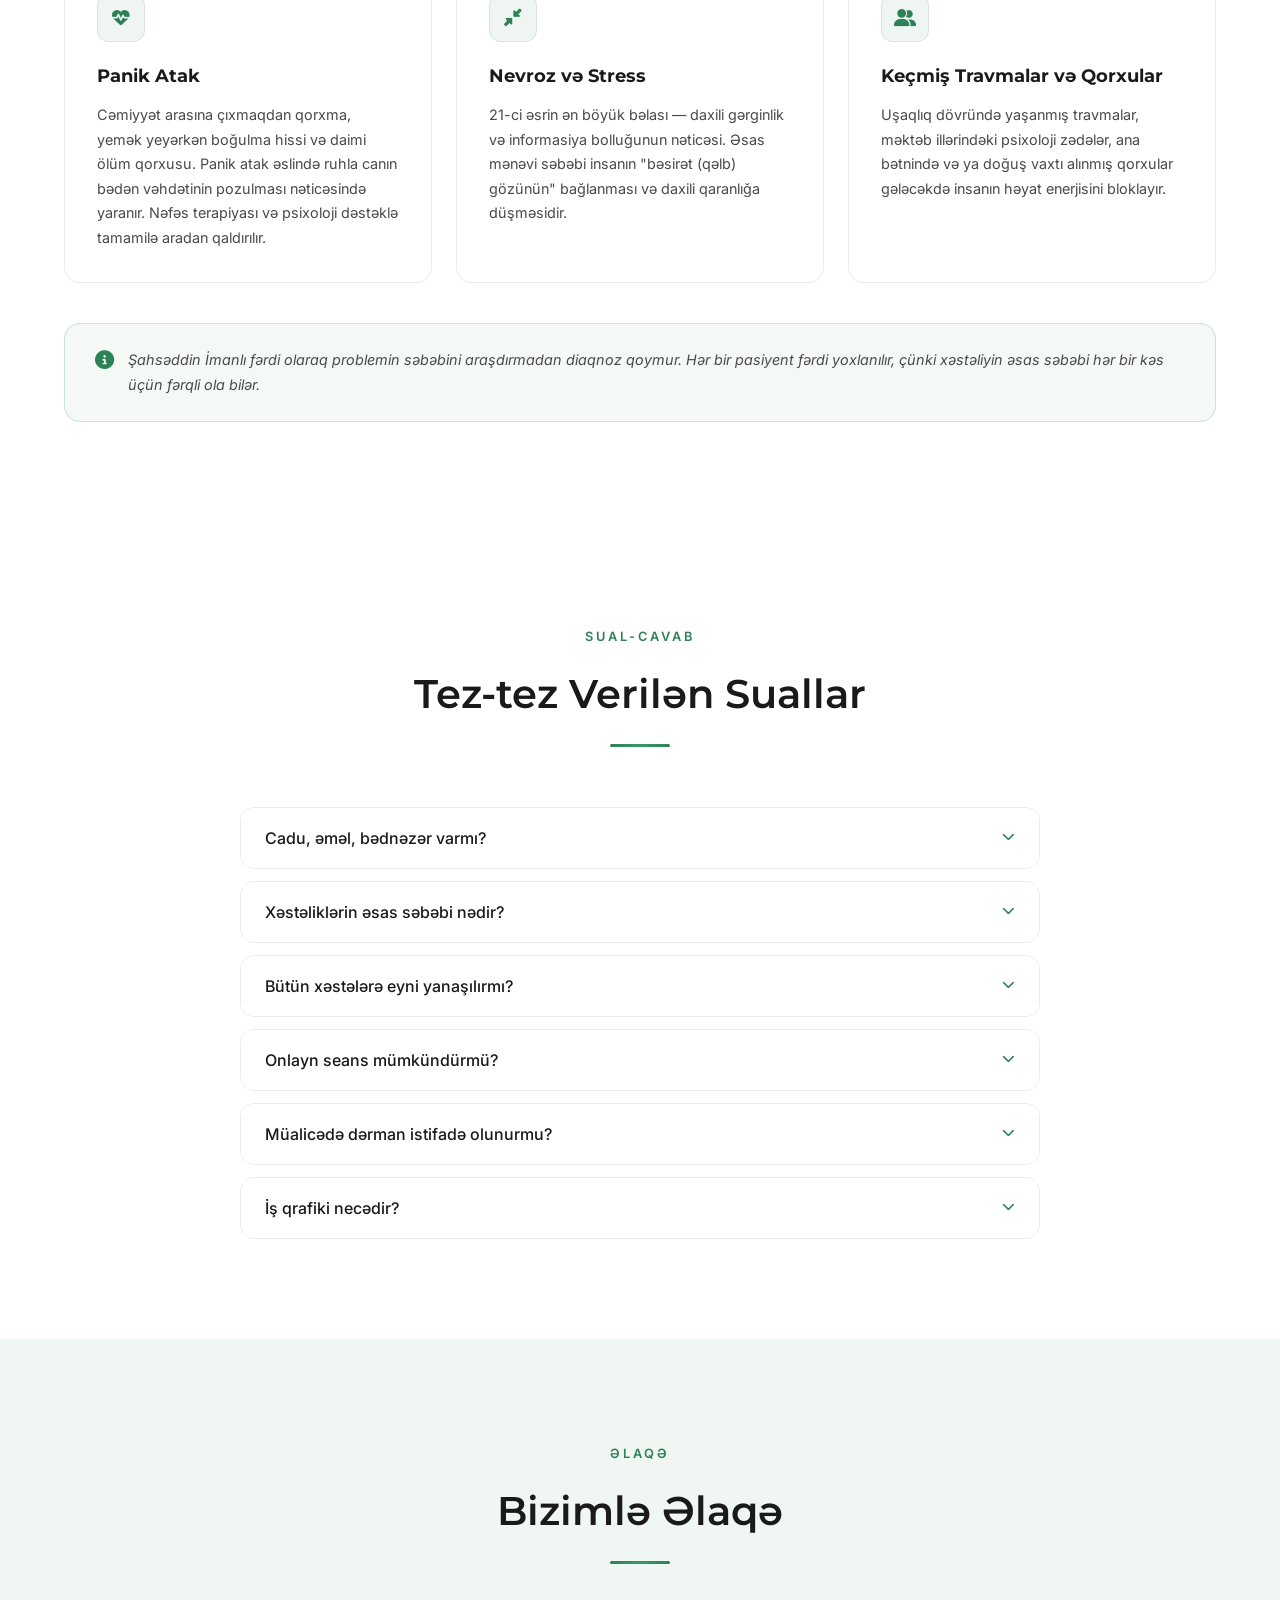
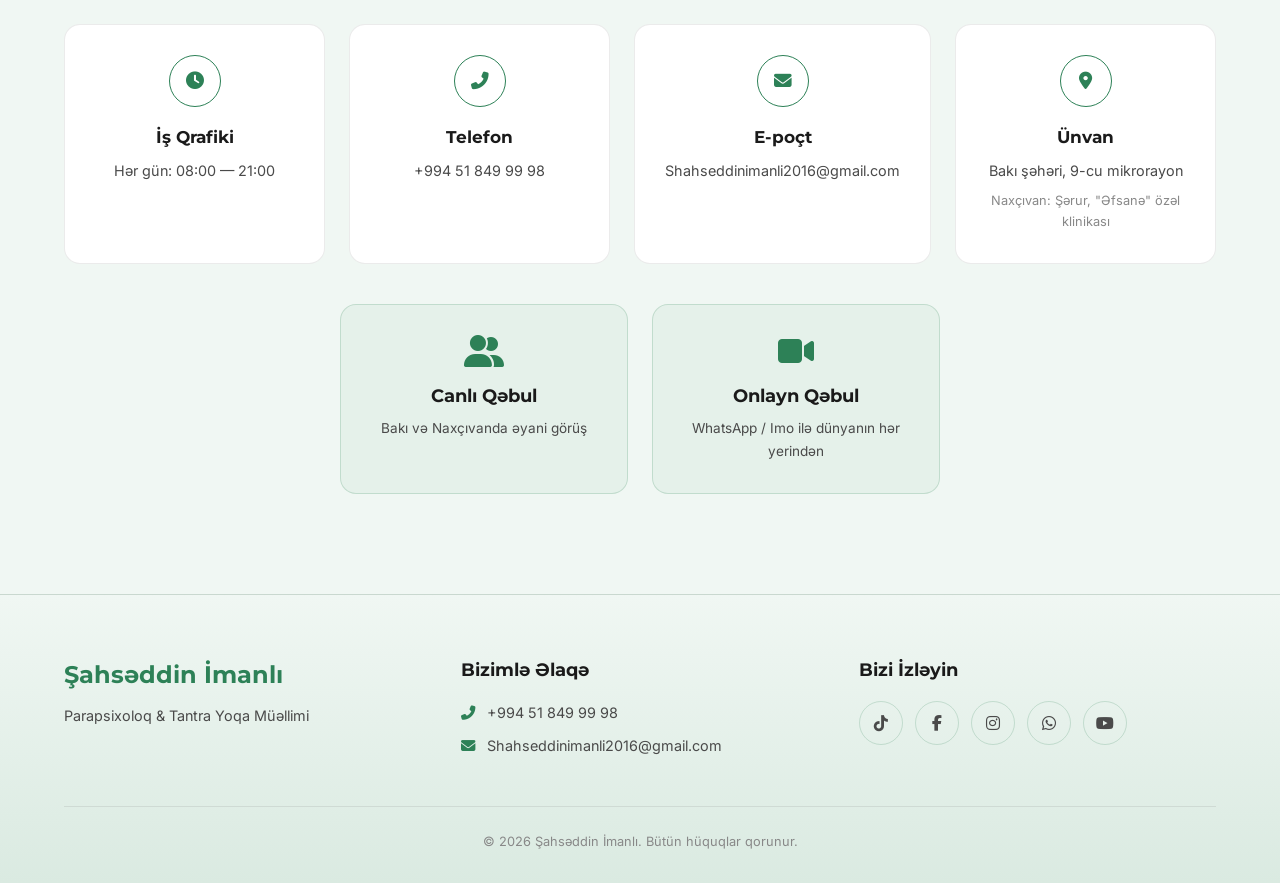
==== commit 6d365995: "Integrate Contentful CMS for blog posts, remove localStorage admin panel Co-Authored-By: Claude Opus" ====
--- a/index.html
+++ b/index.html
@@ -368,54 +368,6 @@
     </section>
 
 
-    <!-- Admin Login Modal -->
-    <div class="admin-login-overlay" id="adminLoginOverlay">
-        <div class="admin-login-modal">
-            <div class="admin-login-header">
-                <h3>Sistemə Giriş</h3>
-                <button class="admin-login-close" id="adminLoginClose">&times;</button>
-            </div>
-            <form id="adminLoginForm">
-                <label>İstifadəçi adı</label>
-                <input type="text" id="adminUsername" placeholder="İstifadəçi adı" required>
-                <label>Şifrə</label>
-                <div class="password-field">
-                    <input type="password" id="adminPassword" placeholder="Şifrə" required>
-                    <button type="button" class="toggle-pass" id="togglePass"><i class="fas fa-eye"></i></button>
-                </div>
-                <p class="login-error" id="loginError"></p>
-                <button type="submit" class="admin-login-btn">Daxil ol</button>
-            </form>
-        </div>
-    </div>
-
-    <!-- Admin Panel -->
-    <div class="admin-panel-overlay" id="adminPanelOverlay">
-        <div class="admin-panel">
-            <div class="admin-panel-header">
-                <h3>Admin Panel — Faydalı Məlumatlar</h3>
-                <button class="admin-panel-close" id="adminPanelClose">&times;</button>
-            </div>
-            <div class="admin-panel-body">
-                <form id="adminPostForm" class="admin-post-form">
-                    <label>Başlıq</label>
-                    <input type="text" id="postTitle" placeholder="Məqalənin başlığı" required>
-                    <label>Tarix</label>
-                    <input type="text" id="postDate" placeholder="Məs: 2 Mart, 2026" required>
-                    <label>Şəkil</label>
-                    <input type="file" id="postImage" accept="image/*">
-                    <div class="admin-img-preview" id="adminImgPreview"></div>
-                    <input type="hidden" id="editPostId" value="">
-                    <div class="admin-form-actions">
-                        <button type="submit" class="admin-save-btn">Əlavə et</button>
-                        <button type="button" class="admin-cancel-btn" id="adminCancelEdit" style="display:none;">Ləğv et</button>
-                    </div>
-                </form>
-                <h4 class="admin-list-title">Mövcud Məqalələr</h4>
-                <div class="admin-posts-list" id="adminPostsList"></div>
-            </div>
-        </div>
-    </div>
 
 
     <!-- FAQ Section -->
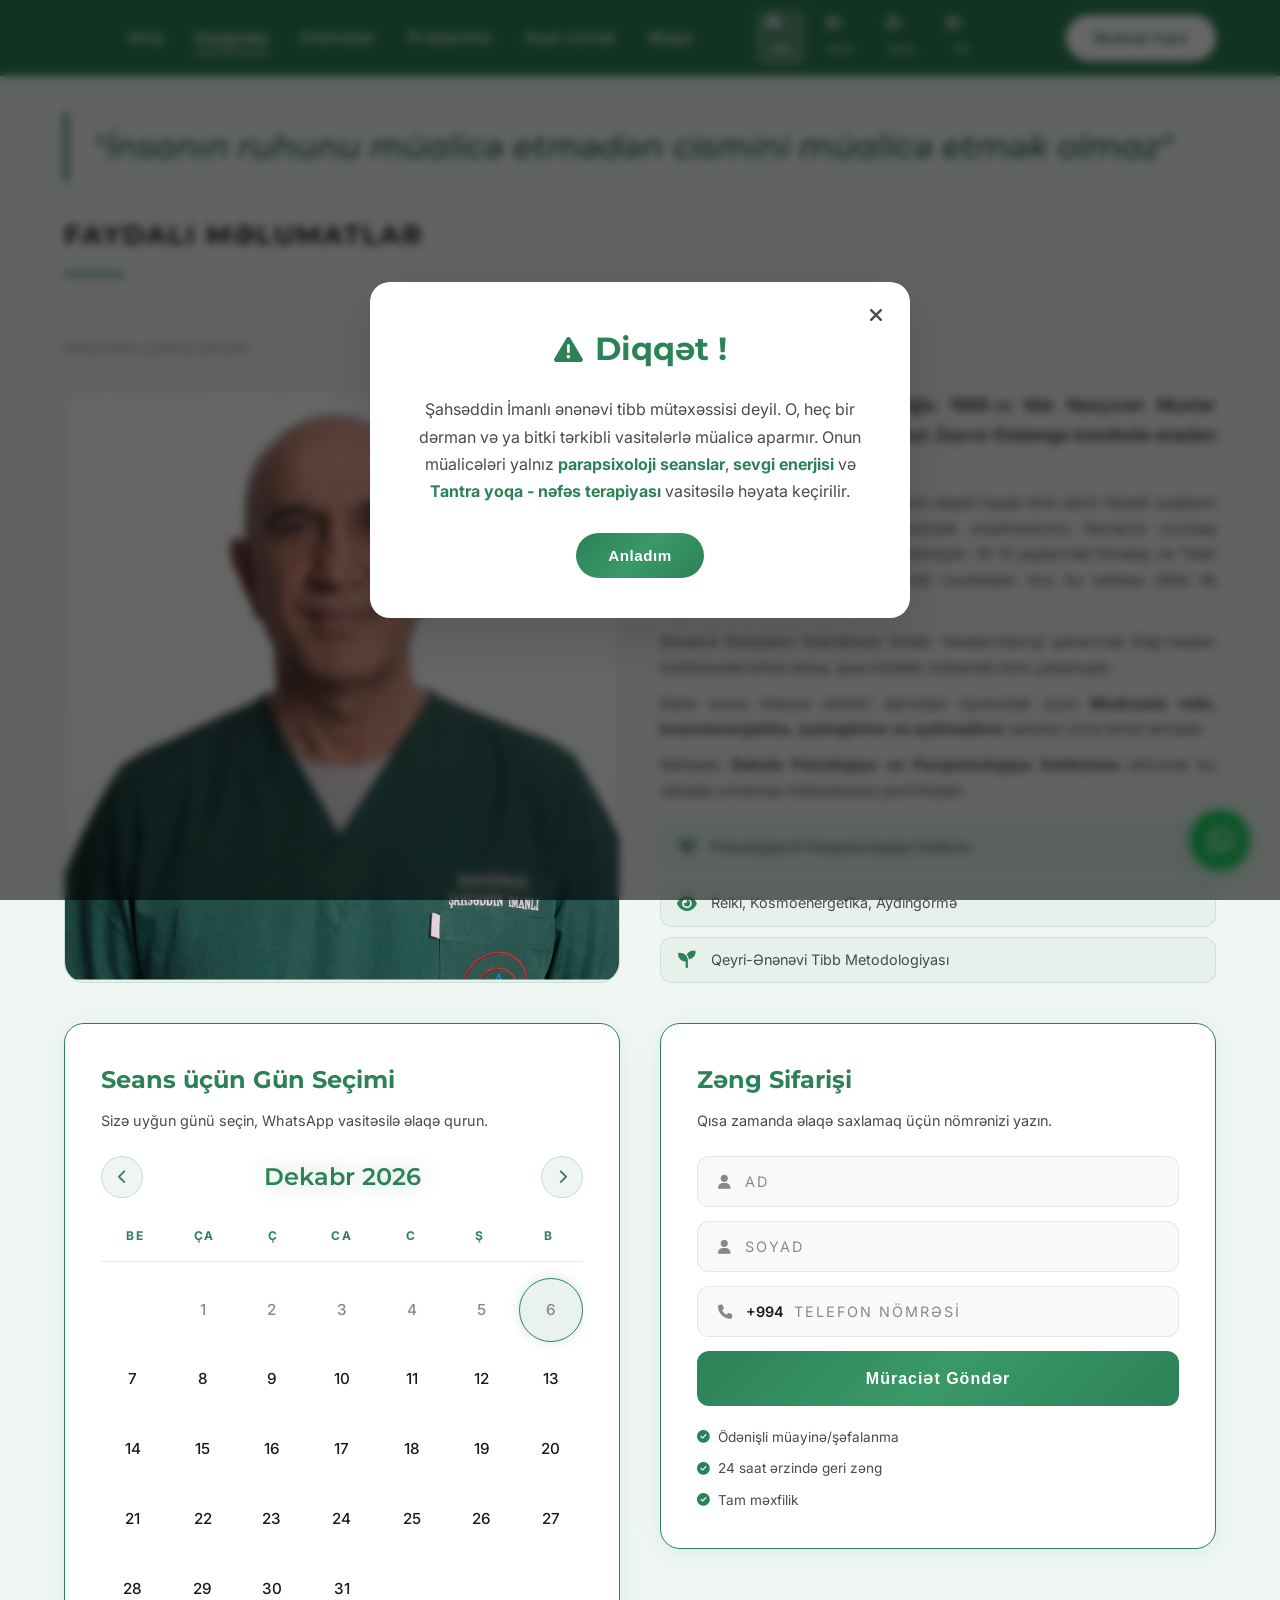
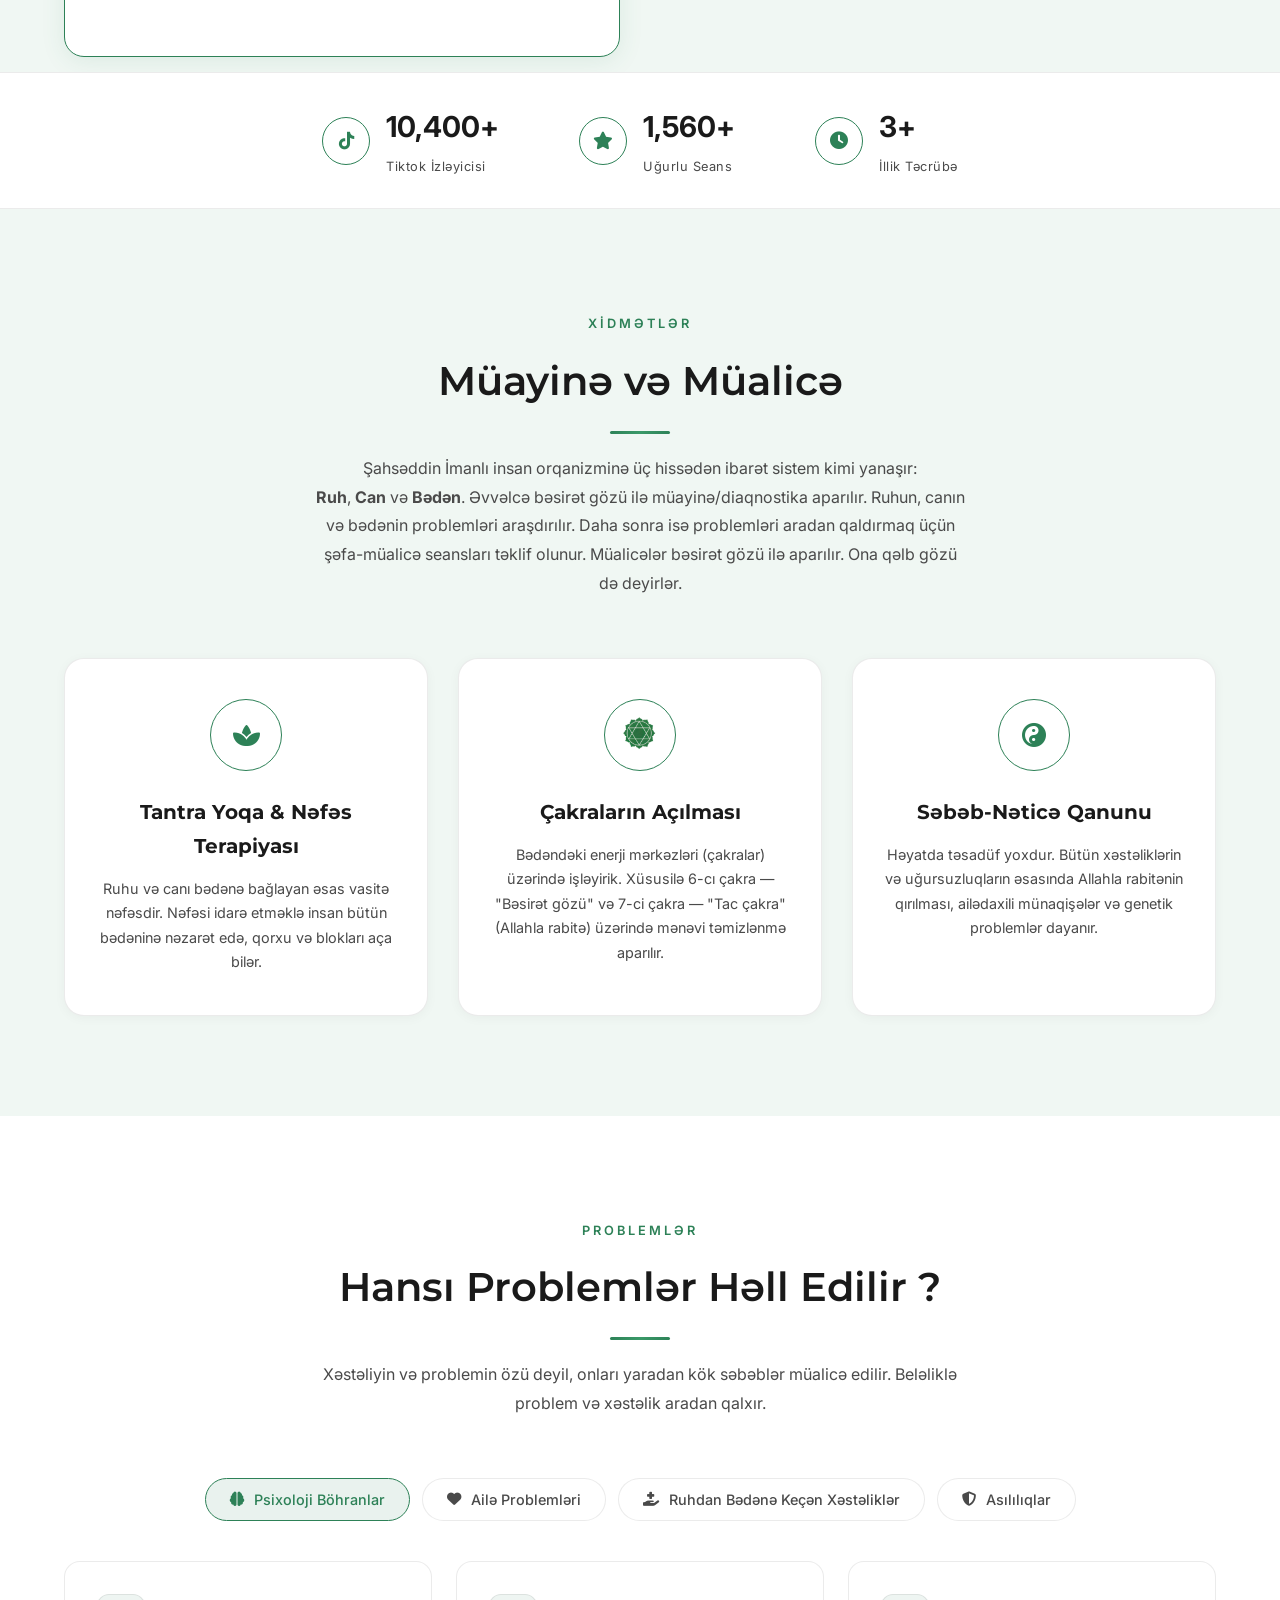
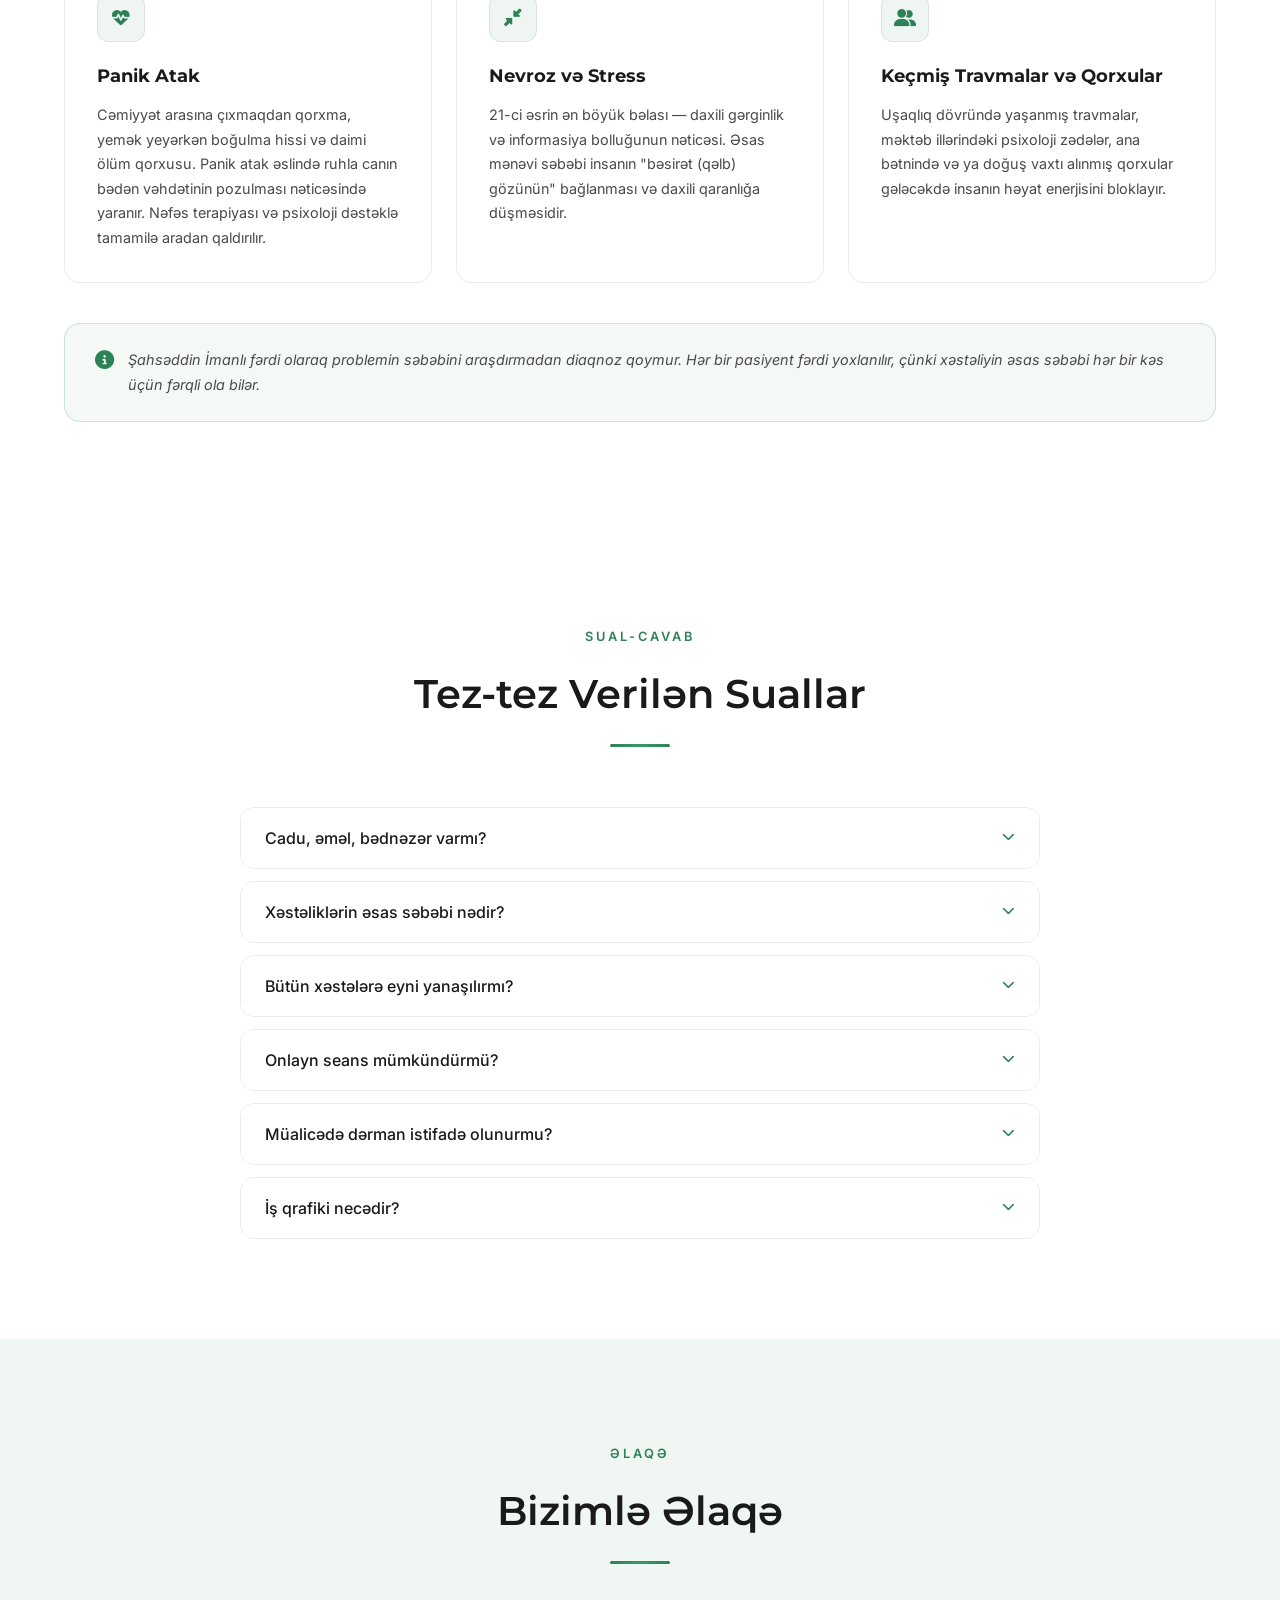
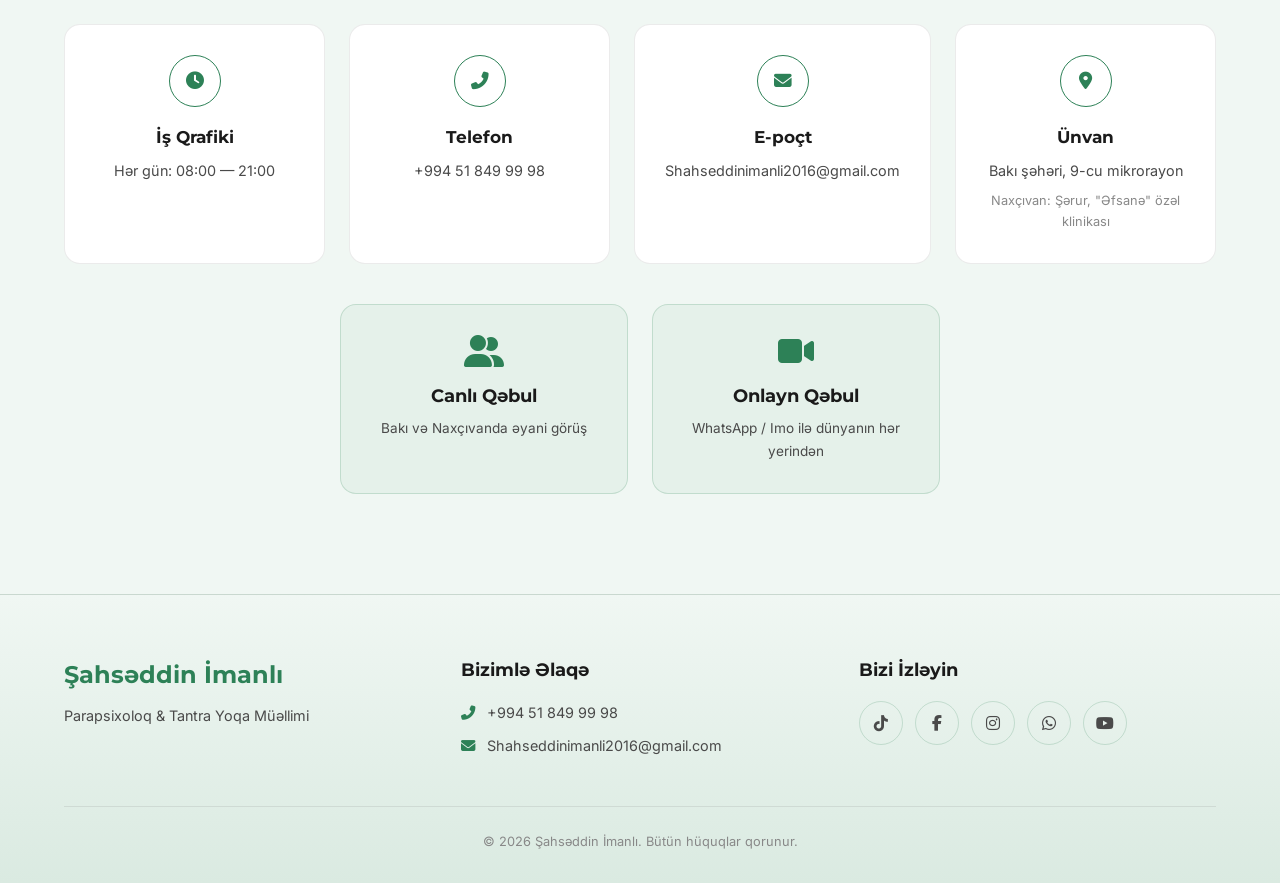
==== commit cec42c21: "Add login popup for Contentful access, require credentials to enter admin Co-Authored-By: Claude Opu" ====
--- a/index.html
+++ b/index.html
@@ -367,8 +367,26 @@
         </div>
     </section>
 
-
-
+    <!-- Admin Login Modal -->
+    <div class="admin-login-overlay" id="adminLoginOverlay">
+        <div class="admin-login-modal">
+            <div class="admin-login-header">
+                <h3>Sistemə Giriş</h3>
+                <button class="admin-login-close" id="adminLoginClose">&times;</button>
+            </div>
+            <form id="adminLoginForm">
+                <label>İstifadəçi adı</label>
+                <input type="text" id="adminUsername" placeholder="İstifadəçi adı" required>
+                <label>Şifrə</label>
+                <div class="password-field">
+                    <input type="password" id="adminPassword" placeholder="Şifrə" required>
+                    <button type="button" class="toggle-pass" id="togglePass"><i class="fas fa-eye"></i></button>
+                </div>
+                <p class="login-error" id="loginError"></p>
+                <button type="submit" class="admin-login-btn">Daxil ol</button>
+            </form>
+        </div>
+    </div>
 
     <!-- FAQ Section -->
     <section class="section faq" id="faq">
